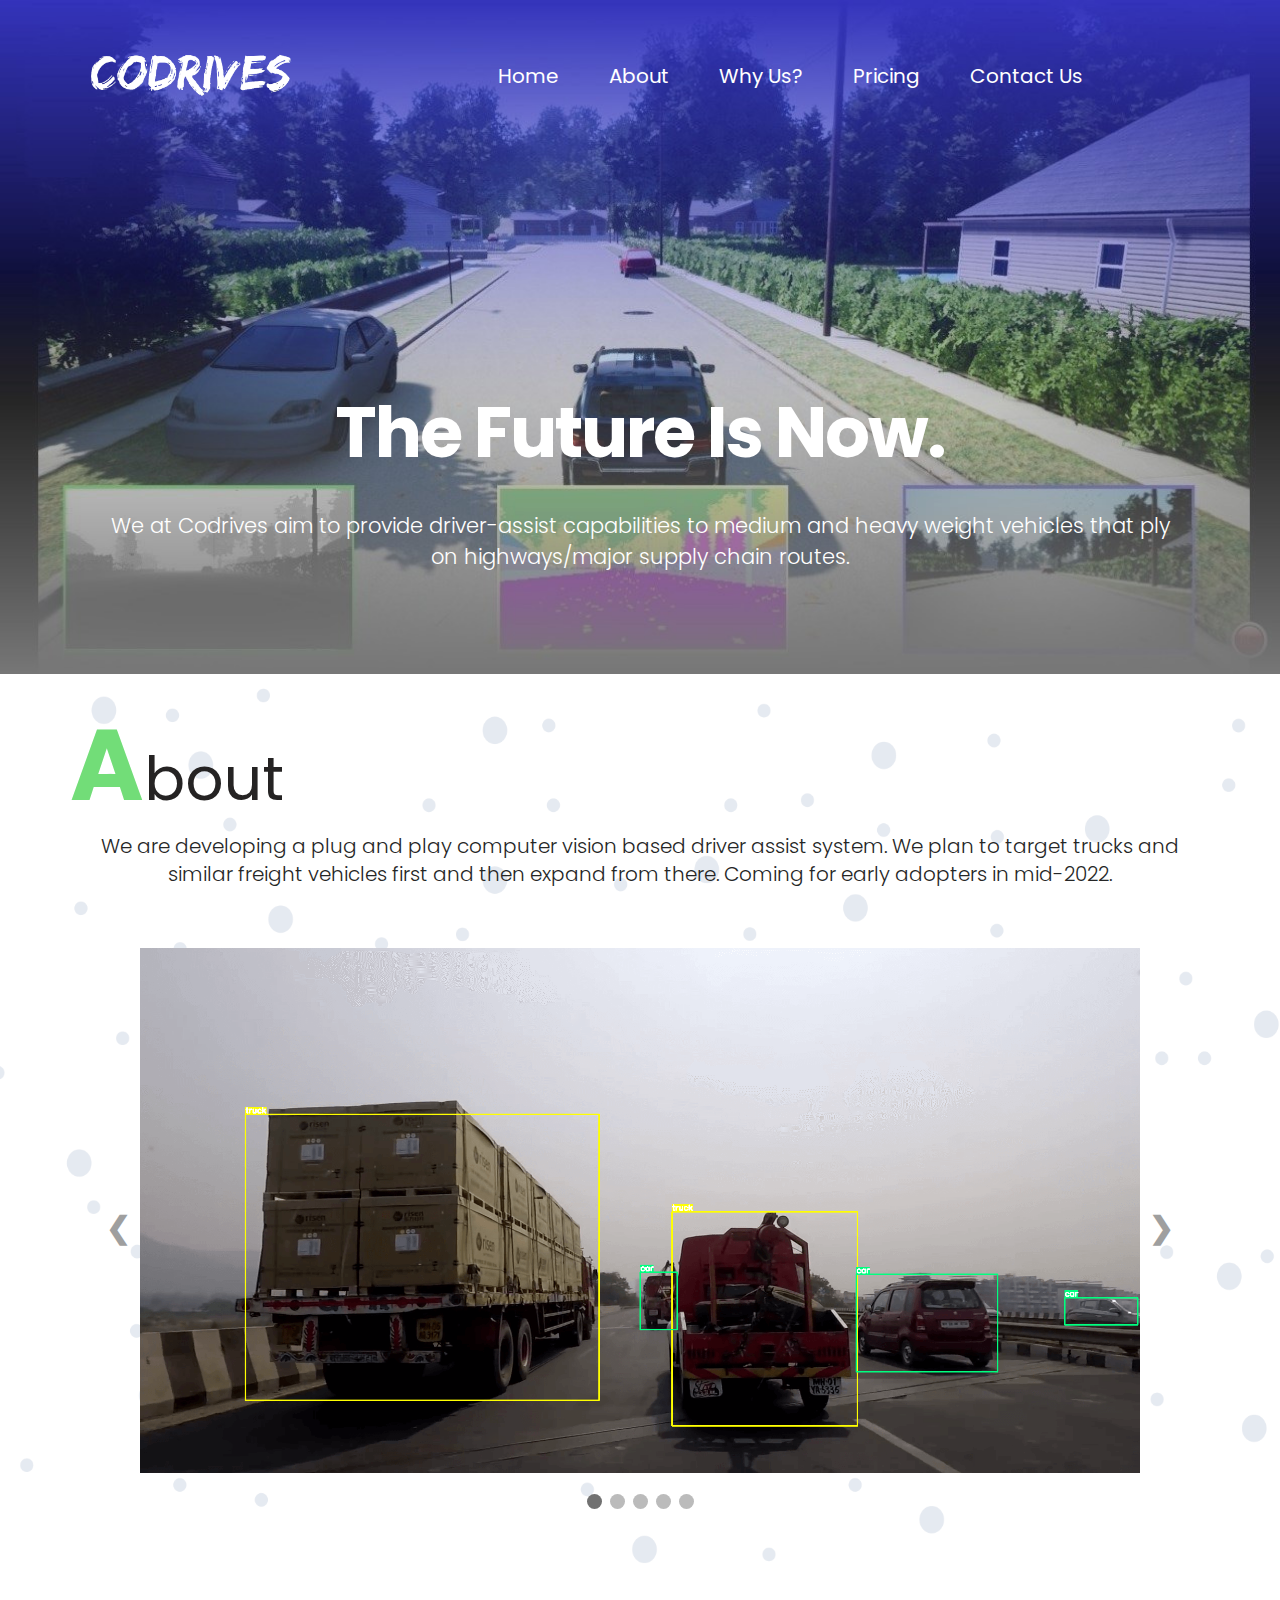
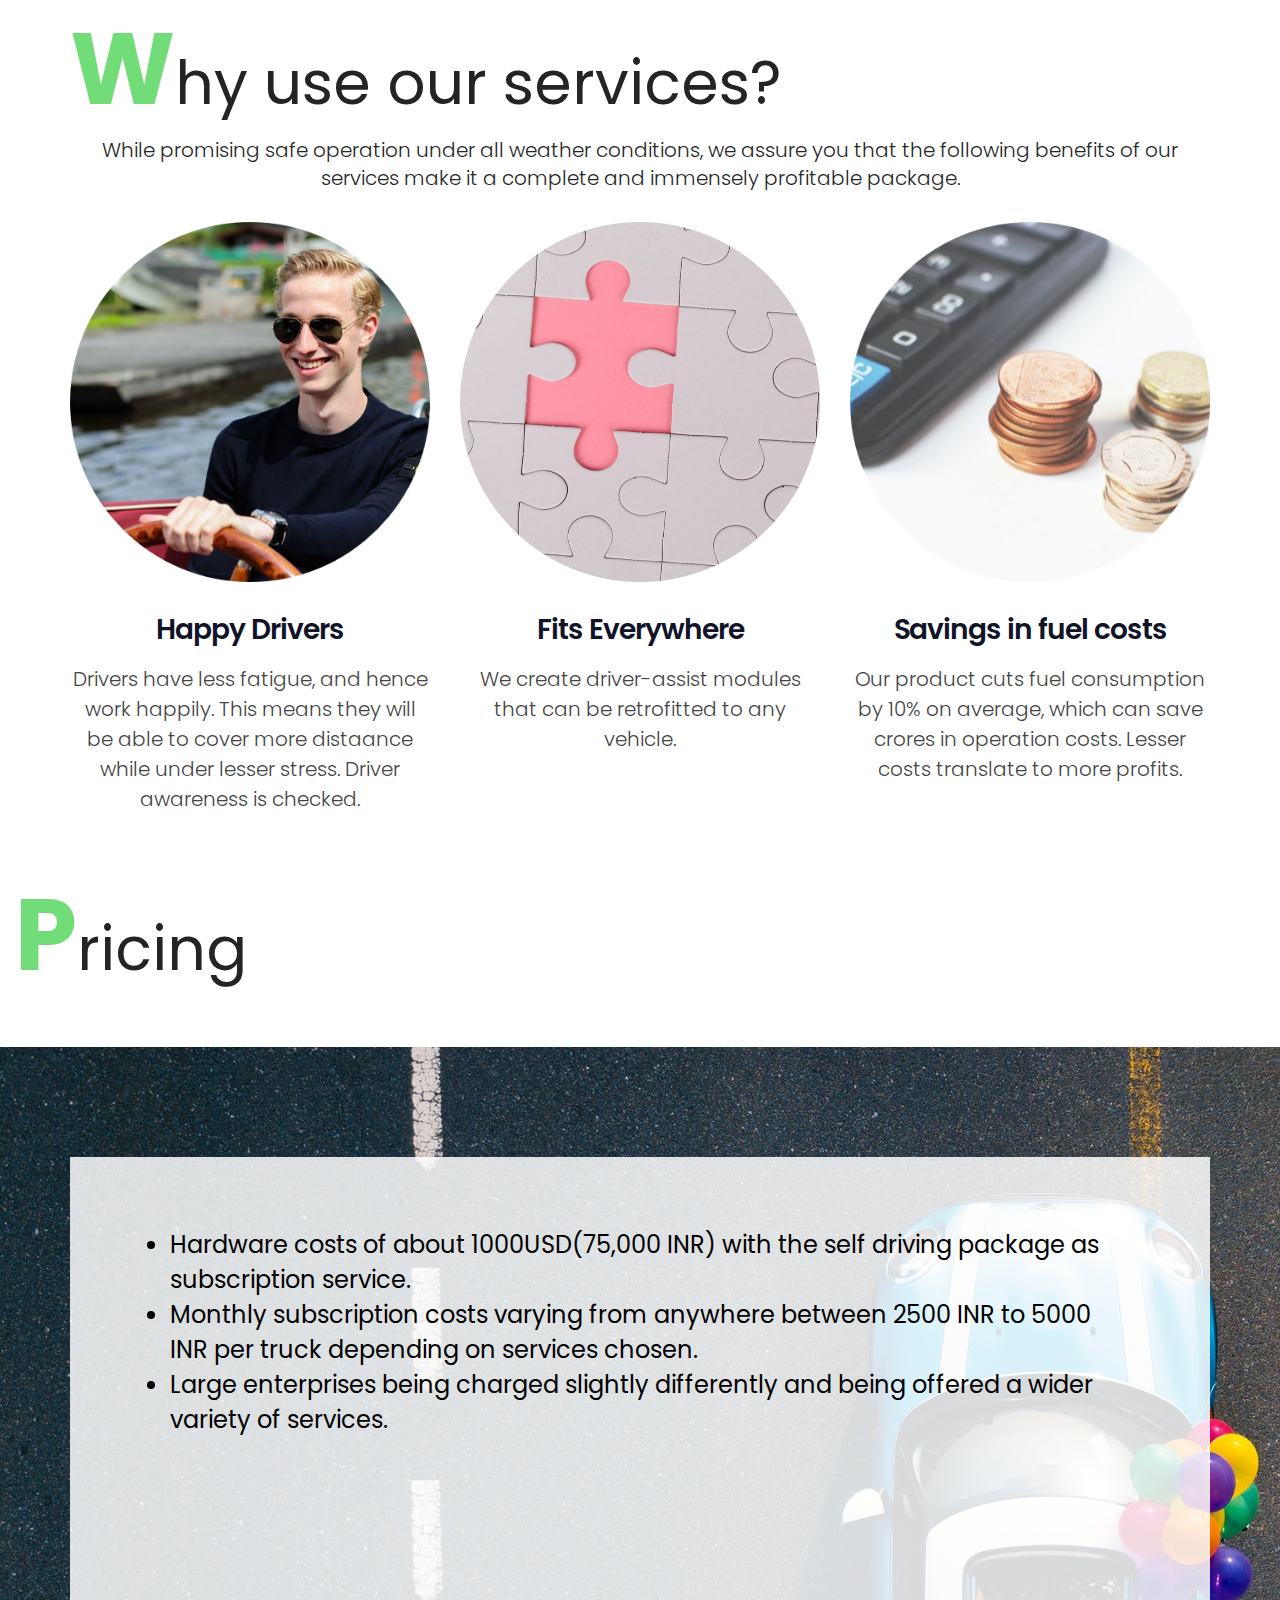
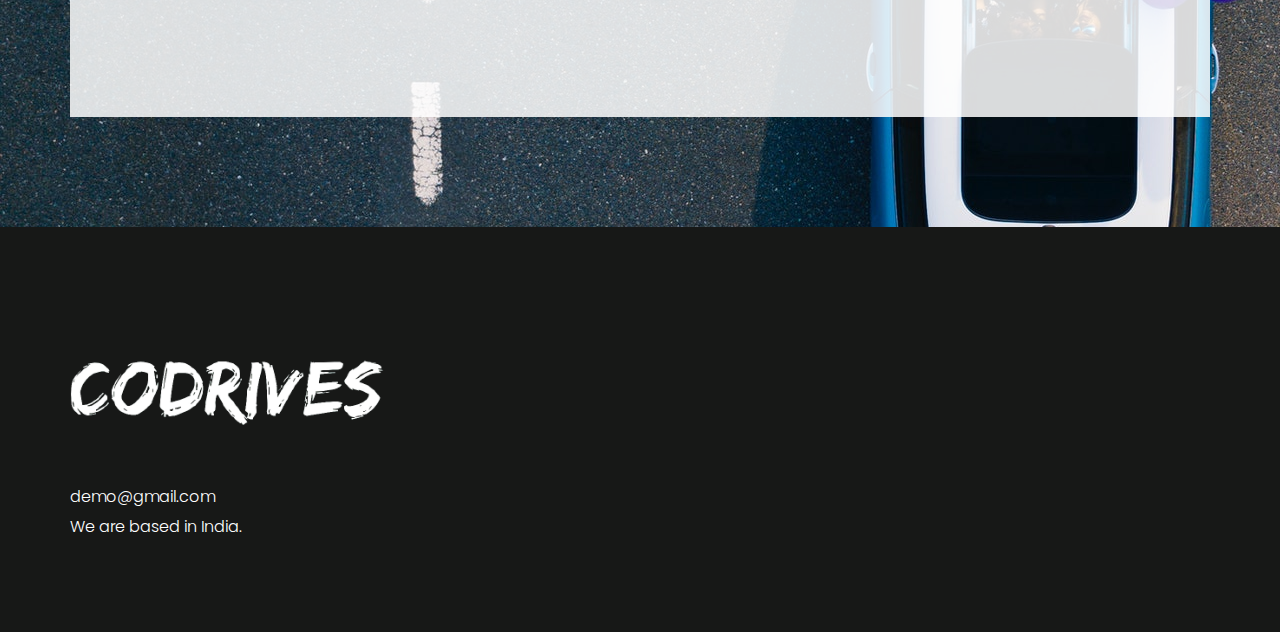
==== index.html @ dc3a911e "Add files via upload" ====
<!DOCTYPE html>
<html lang="en">
   <!-- Basic -->
   <meta charset="utf-8">
   <meta http-equiv="X-UA-Compatible" content="IE=edge">
   <!-- Mobile Metas -->
   <meta name="viewport" content="width=device-width, initial-scale=1, shrink-to-fit=no">
   <!-- Site Metas -->
   <title>Codrives: Driver-Assist Solutions</title>
   <meta name="keywords" content="">
   <meta name="description" content="">
   <meta name="author" content="">
   <!-- site icon -->
   <!-- Favicon -->
   <link rel="apple-touch-icon" sizes="180x180" href="images/favicon_io/apple-touch-icon.png">
   <link rel="icon" type="image/png" sizes="32x32" href="images/favicon_io/favicon-32x32.png">
   <link rel="icon" type="image/png" sizes="16x16" href="images/favicon_io/favicon-16x16.png">
   <link rel="manifest" href="images/favicon_io/site.webmanifest">
   
   <!-- Bootstrap core CSS -->
   <link href="css/bootstrap.css" rel="stylesheet">
   <!-- FontAwesome Icons core CSS -->
   <link href="css/font-awesome.min.css" rel="stylesheet">
   <!-- Custom styles for this template -->
   <link href="style.css" rel="stylesheet">
   <!-- Responsive styles for this template -->
   <link href="css/responsive.css" rel="stylesheet">
   </head>
   <body id="home_page" class="home_page">
      <!-- header -->
      <header class="header">

        <div class="header_top_section">
           <div class="container">
              <div class="row">
               <div class="col-lg-3">
                  <div class="full">
                     <div class="logo">
                        <a href="index.html"><img src="images/logo.png" alt="#" /></a>
                     </div>
                  </div>
               </div>
               <div class="col-lg-9 site_information">
                  <div class="full">
                     <div class="main_menu">
                        <nav class="navbar navbar-inverse navbar-toggleable-md">
                           <button class="navbar-toggler" type="button" data-toggle="collapse" data-target="#cloapediamenu" aria-controls="cloapediamenu" aria-expanded="false" aria-label="Toggle navigation">
                           <span class="float-left">Menu</span>
                           <span class="float-right"><i class="fa fa-bars"></i> <i class="fa fa-close"></i></span>
                           </button>
                           <div class="collapse navbar-collapse justify-content-md-center" id="cloapediamenu">
                              <ul class="navbar-nav">
                                 <li class="nav-item">
                                    <a class="nav-link color-aqua-hover" href="index.html">Home</a>
                                 </li>
                                 <li class="nav-item">
                                    <a class="nav-link color-aqua-hover" href="index.html#About">About</a>
                                 </li>
                                 <li class="nav-item">
                                    <a class="nav-link color-aqua-hover" href="index.html#WhyUs">Why Us?</a>
                                 </li>
                                 <li class="nav-item">
                                    <a class="nav-link color-grey-hover" href="index.html#Pricing">Pricing</a>
                                 </li>
                                 <li class="nav-item">
                                    <a class="nav-link color-grey-hover" href="index.html#ContactUs">Contact Us</a>
                                 </li>
                              </ul>
                           </div>
                        </nav>
                     </div>
                  </div>
               </div>
            </div>
           </div>
        </div>

      </header>
      <!-- end header -->
      
      <!-- section -->
      <section class="main_full banner_section_top">
        <div class="container-fluid">
          <div class="row">
             <div class="full">
                  <div class="slider_banner">
                    <img class="img-responsive" src="images/dashpi.jpg" alt="#" />
                      <div class="slide_cont">
                        <div class="slider_cont_inner" style="vertical-align: 30%;">
                          <h3>The Future Is Now.</h3>
                        <p>We at Codrives aim to provide driver-assist capabilities to medium and heavy weight vehicles that ply on highways/major supply chain routes.</p>
                        </div>
                      </div>
                  </div>
               </div>
            </div>
         </div>
      </section>
      <!-- end section -->
    
     <!-- about section -->
      <section class="layout_padding section about_dottat">
         <div class="container">
            <div class="row">
               <div class="col-lg-12 text_align_center">
                  <div class="full heading_s1">
                     <h2>About</h2>
                  </div>
                  <div class="full" id="About">
                     <p class="large">We are developing a plug and play computer vision based driver assist system. We plan to target trucks and similar freight vehicles first and then expand from there. Coming for early adopters in mid-2022.</p>
                  </div>
               </div>
               <div class="col-lg-12">
                  <div class="about_img margin_top_30  text_align_center">
                     <!-- Slideshow container -->
                     <div class="slideshow-container">
                        <!-- Full-width images with number and caption text -->
                        <div class="mySlides fade-in">
                           <img src='images/slideshow_pix/ss1.png' style='width: 100%;' alt="A Reallife Pic"/>
                        </div>
                        <div class="mySlides fade-in">
                           <img src='images/slideshow_pix/ss2.png' style='width: 100%;' alt="A Reallife Pic"/>
                        </div>
                        <div class="mySlides fade-in">
                           <img src='images/slideshow_pix/ss3.png' style='width: 100%;' alt="A Reallife Pic"/>
                        </div>
                        <div class="mySlides fade-in">
                           <img src='images/slideshow_pix/ss4.png' style='width: 100%;' alt="A Reallife Pic"/>
                        </div>
                        <div class="mySlides fade-in">
                           <img src='images/slideshow_pix/ss5.png' style='width: 100%;' alt="A Reallife Pic"/>
                        </div>
                        <!-- Next and previous buttons -->
                        <a class="prev" onclick="plusSlides(-1)">&#10094;</a>
                        <a class="next" onclick="plusSlides(1)">&#10095;</a>
                     </div>
                     <br>
                     <!-- The dots/circles -->
                     <div style="text-align:center;">
                        <span class="dot" onclick="currentSlide(1)"></span>
                        <span class="dot" onclick="currentSlide(2)"></span>
                        <span class="dot" onclick="currentSlide(3)"></span>
                        <span class="dot" onclick="currentSlide(4)"></span>
                        <span class="dot" onclick="currentSlide(5)"></span>
                     </div> 
                  </div>
               </div>
            </div>
         </div>
      </section>
      <!-- end about section -->

      <!-- section -->
      <section class="layout_padding section">
         <div class="container">
            <div class="row">
               <div class="col-lg-12 text_align_center">
                  <div class="full heading_s1" id="WhyUs">
                     <h2>Why use our services?</h2>
                  </div>
                  <div class="full">
                     <p class="large">While promising safe operation under all weather conditions, we assure you that the following benefits of our services make it a complete and immensely profitable package.</p>
                  </div>
               </div>
            </div>
            <div class="row">

              <div class="col-md-4 text_align_center">
                 <div class="cours">
                   <img class="img-responsive" src="images/Happy_driver.png" alt="#" />
                 </div>
                 <h3>Happy Drivers</h3>
                 <p>Drivers have less fatigue, and hence work happily. This means they will be able to cover more distaance while under lesser stress. Driver awareness is checked.</p>
              </div>  

              <div class="col-md-4 text_align_center">
                 <div class="cours">
                   <img class="img-responsive" src="images/Fits_anywhere.png" alt="#" />
                 </div>
                 <h3>Fits Everywhere</h3>
                 <p>We create driver-assist modules that can be retrofitted to any vehicle.</p>
              </div> 

              <div class="col-md-4 text_align_center">
                 <div class="cours">
                   <img class="img-responsive" src="images/Savings.png" alt="#" />
                 </div>
                 <h3>Savings in fuel costs</h3>
                 <p>Our product cuts fuel consumption by 10% on average, which can save crores in operation costs. Lesser costs translate to more profits.</p>
              </div> 
            </div>
         </div>
      </section>
      <!-- end section -->

      <!-- section -->
      <section class="layout_padding section" style="padding: 0px;">
         <div class="container-fluid">
            <div class="row">
               <div class="col-lg-12 text_align_center">
                  <div class="full heading_s1" id="Pricing">
                     <h2>Pricing</h2>
                  </div>
               </div>
            </div>
            <div class="row">
              <div class="col-md-12 cours_timging_bg">
                 <div class="container">
                    <div class="time_table">
                        <li>Hardware costs of about 1000USD(75,000 INR) with the self driving package as subscription service.</li>
                        <li>Monthly subscription costs varying from anywhere between 2500 INR to 5000 INR per truck  depending on services chosen.</li>
                        <li>Large enterprises being charged slightly differently and being offered a wider variety of services.</li>
                       </div>
                 </div>        
              </div> 
            </div>
         </div>
      </section>
      <!-- end section -->
         
      <!-- footer -->
      <footer class="footer layout_padding">
         <div class="container">
            <div class="row">
               <div class="col-md-4 col-sm-12">
                  <a href="index.html"><img class="img-responsive" src="images/logo_footer.png" alt="#" /></a>
                  <div class="footer_link_heading" id="ContactUs">
                     <div class="footer_menu margin_top_30">
                     <ul>
                        <li><a href="#">demo@gmail.com</a></li>
                        <li><a href="#">We are based in India.</a></li>
                     </ul>
                  </div>
                  </div>
               </div>
            </div>
         </div>
      </footer>
      <!-- end footer -->
      <!-- Core JavaScript
         ================================================== -->
      <script src="js/jquery.min.js"></script>
      <script src="js/bootstrap.min.js"></script>
      <script src="js/custom.js"></script>
   </body>
</html>
---- style.css ----
/*-------------------------------------------------------------------
    File Name: style.css
-------------------------------------------------------------------*/

/*-------------------------------------------------------------------
    1.import file
-------------------------------------------------------------------*/

@import url('https://fonts.googleapis.com/css?family=Poppins:100,100i,200,200i,300,300i,400,400i,500,500i,600,600i,700,700i,800,800i,900,900i');
@import url('https://fonts.googleapis.com/css?family=Raleway:100,100i,200,200i,300,300i,400,400i,500,500i,600,600i,700,700i,800,800i,900,900i');

/*-------------------------------------------------------------------
    2.basic
-------------------------------------------------------------------*/

body {
    font-size: 14px;
    line-height: normal;
    background-color: #fff;
}

body {
    overflow-x: hidden;
}

* {
    margin: 0;
    padding: 0;
    box-sizing: border-box;
}

h1,
h2,
h3,
h4,
h5,
body,
p {
    font-family: 'Poppins', sans-serif;
}

h1,
h2,
h3,
h4,
h5,
h6 {
    font-weight: 700;
    color: #111428;
}

h1:hover a,
h2:hover a,
h3:hover a,
h4:hover a,
h5:hover a,
h6:hover a {
    color: #121212 !important;
}

h1 {
    font-size: 32px;
    line-height: 40px;
    margin-bottom: 23px
}

h2 {
    font-size: 50px;
    line-height: 55px;
    margin-bottom: 20px;
    color: #030101;
    font-weight: 700;
}

h3 {
    font-size: 35px;
    line-height: normal;
    margin-bottom: 17px;
    font-weight: 600;
    color: #111428;
    letter-spacing: -1px;
    line-height: 35px;
}

h4 {
    font-size: 19px;
    line-height: 29px;
    margin-bottom: 14px
}

h5 {
    font-size: 17px;
    line-height: 25px;
    margin-bottom: 11px
}

h6 {
    font-size: 16px;
    line-height: 24px;
    margin-bottom: 11px
}

a {
    color: #121212;
}

body,
p {
    color: #9f9f9f;
}

p {
    margin-bottom: 30px;
    font-size: 20px;
    line-height: normal;
    color: #444;
    font-weight: 300;
}

p.large {
    margin-bottom: 30px;
    font-size: 20px;
    line-height: 28px;
    color: #252626;
    font-weight: 300;
    margin-top: 5px;
}

ol,
ul {
    list-style: none;
    margin: 0;
}

a {
    text-decoration: none !important;
}

.white_fonts p,
.white_fonts h1,
.white_fonts h2,
.white_fonts h3,
.white_fonts h4,
.white_fonts h5,
.white_fonts h6,
.white_fonts ul,
.white_fonts ul li,
.white_fonts ul li a,
.white_fonts ul i,
.white_fonts .post_info i,
.white_fonts div,
.white_fonts a.read_morem,
.white_fonts small {
    color: #fff !important;
}

.blockquote {
    border: 1px solid #e2e2e2 !important;
    background: #fff none repeat scroll 0 0;
    font-size: 1.1rem;
    font-style: italic;
    margin-bottom: 1.5rem;
    border-radius: 0 !important;
    padding: 2rem;
}

.check li:before {
    content: "\f06c";
    font-family: "FontAwesome";
    font-size: 16px;
    left: 0;
    padding-right: 8px;
    position: relative;
    top: 2px;
}

.check li {
    list-style: none;
    margin-bottom: 0.5rem;
}

.check li:last-child {
    margin-bottom: 0;
}

.check {
    margin-left: 0;
    padding-left: 0;
    margin: 0;
}

.check li a {}

hr.invis {
    border: 0;
    margin: 2rem 0;
}

.margin_top_0 {
    margin-top: 0 !important;
}

.margin_top_10 {
    margin-top: 10px;
}

.margin_top_20 {
    margin-top: 20px;
}

.margin_top_30 {
    margin-top: 30px !important;
}

.margin_top_40 {
    margin-top: 40px;
}

.margin_top_50 {
    margin-top: 50px !important;
}

.margin_top_60 {
    margin-top: 60px;
}

.margin_top_70 {
    margin-top: 70px;
}

.margin_top_80 {
    margin-top: 80px;
}

.margin_top_90 {
    margin-top: 90px;
}

.margin_top_100 {
    margin-top: 100px;
}

.margin_bottom_0 {
    margin-bottom: 0 !important;
}

.margin_bottom_10 {
    margin-bottom: 10px;
}

.margin_bottom_20 {
    margin-bottom: 20px;
}

.margin_bottom_30 {
    margin-bottom: 30px;
}

.margin_bottom_40 {
    margin-bottom: 40px;
}

.margin_bottom_50 {
    margin-bottom: 50px;
}

.margin_bottom_60 {
    margin-bottom: 60px;
}

.margin_bottom_70 {
    margin-bottom: 70px;
}

.margin_bottom_80 {
    margin-bottom: 80px;
}

.margin_bottom_90 {
    margin-bottom: 90px;
}

.margin_bottom_100 {
    margin-bottom: 100px;
}

.span1,
.span2,
.span3,
.span4,
.span5,
.span6,
.span7,
.span8,
.span9,
.span10 {
    padding: 0 15px;
    float: left;
    min-height: 25px;
}

.border_radius_0 {
    border-radius: 0 !important;
}

.span1 {
    width: 10%;
}

.span2 {
    width: 20%;
}

.span3 {
    width: 30%;
}

.span4 {
    width: 40%;
}

.span5 {
    width: 50%;
}

.span6 {
    width: 60%;
}

.span7 {
    width: 70%;
}

.span8 {
    width: 80%;
}

.span9 {
    width: 90%;
}

.span10 {
    width: 100%;
}

.center {
    justify-content: center;
    display: flex;
}

.full {
    width: 100%;
    float: left;
}

.only_md_display {
    display: none;
}

.cpy p {
    margin: 0;
}

.cpy p {
    margin: 15px 0;
    text-align: center;
    font-size: 16px;
    font-weight: 300;
}

.margin_bottom_0 {
    margin-bottom: 0 !important; 
}

a:focus, a:hover {
    color: #06389e;
    text-decoration: underline;
}

button {
    cursor: pointer;
}

button.navbar-toggler .fa-close {
    display: none;
}

button.navbar-toggler[aria-expanded="false"] .fa-bars {
    display: block;
}

button.navbar-toggler[aria-expanded="true"] .fa-close {
    display: block;
}

button.navbar-toggler[aria-expanded="true"] .fa-bars {
    display: none;
}

.footer_menu ul li {
    font-size: 16px;
    line-height: 30px;
}

.footer_menu ul li a {
    color: #fff;
    font-weight: 300;
}

.field input {
    width: 100%;
    margin-top: 10px;
    border: none;
    min-height: 45px;
    padding: 0 20px;
    line-height: 45px;
    font-size: 15px;
    font-family: 'Poppins', sans-serif;
}

.form_cont form {
    width: 100%;
}

.form_cont form input {
    width: 100%;
    border-radius: 200px;
    height: 60px;
    padding: 10px 30px;
    background: #e7e6e6;
    font-size: 17px;
    color: #929292;
    font-weight: 200;
    border: none;
    margin: 20px 0 0 0;
}

.form_cont form textarea {
    width: 100%;
    border-radius: 200px;
    height: 100px;
    padding: 20px 30px;
    background: #e7e6e6;
    font-size: 17px;
    color: #929292;
    border: none;
    font-weight: 200;
    margin: 20px 0 0 0;
}

.form_cont button {
    width: 185px;
    background: #f06008;
    border: none;
    color: #fff;
    height: 65px;
    font-size: 18px;
    font-weight: 300;
    border-radius: 100px;
    line-height: 72px;
    text-transform: uppercase;
    margin-top: 20px;
}

.padding_bottom_0 {
    padding-bottom: 0 !important;
}

.padding-left_0 {
    padding-left: 0;
}

.blog_detail h3 {
    text-transform: none;
    font-weight: 500;
    line-height: 32px;
    margin-bottom: 20px;
    text-align: justify;
}

.form_contact_main .field {
    width: 50%;
    float: left;
    padding: 0 5px;
}

.half_grey_section {
    background: #252525;
}

.br_single_blog_2 {
    float: left;
    width: 100%;
    margin: 15px 0;
}

.br_single_blog_2 hr {
    border-top: 2px dotted #d3d3d3;
    margin-top: 25px;
    margin-bottom: 25px;
}

.layout_padding_grey_half {
    padding: 80px 105px 80px 90px;
    text-align: center;
}

.layout_padding {
    padding: 90px 0;
}

.width_50 {
    width: 50%;
}

.ekko-lightbox-nav-overlay a {
    opacity: 1 !important;
}

.ekko-lightbox .modal-content {
    box-shadow: none !important;
    border: solid #fff 4px;
}

.modal-backdrop.show {
    opacity: 0.7;
}

.text_align_center {
    text-align: center;
}

.field {
    float: left;
    width: 100%;
    margin-bottom: 5px;
}

.field label {
    float: left;
    width: 36%;
    font-size: 14px;
    font-weight: 500;
    color: #000000;
    margin: 0;
    min-height: 40px;
    line-height: 40px;
}

.custom_field {
    float: right;
    width: 64%;
    background: #f8f8f8;
    border: solid #e1e1e1 1px;
    min-height: 40px;
    border-radius: 5px;
    color: #000;
    font-size: 14px;
    padding: 5px 15px;
}

.field label {
    float: left;
    width: 36%;
    font-size: 14px;
    font-weight: 500;
    color: #000000;
    margin: 0;
    min-height: 40px;
    line-height: 40px;
}

.form_full label {
    width: 100%;
}

form#commant_form div.field textarea.custom_field {
    margin-bottom: 10px;
}

.form_full textarea {
    min-height: 100px;
    width: 100%;
}

.border-radius_0 {
    border-radius: 0 !important;
}

.form_full input,
.form_full select {
    width: 100%;
    height: 50px;
}

.main_full.inner_page {
    background: #80909c;
    text-align: center;
    min-height: 180px;
}

.main_full.inner_page h3 {
    color: #fff;
    margin: 0;
    font-weight: 600;
    text-transform: uppercase;
    line-height: 175px;
    text-align: center;
}

.small_heading.main-heading {
    margin-bottom: 20px;
    width: 100%;
}

.small_heading.main-heading h2 {
    font-size: 20px;
    margin-bottom: 5px;
    font-weight: 600;
}

.main-heading::after {
    width: 30px;
    height: 4px;
    background: #feb61a;
    content: "";
    margin: 0;
    display: block;
    position: relative;
}

.slide_cont {
    position:
     absolute;
    top: 415px;
    width: 100%;
}

.product_section {
    position: relative;
    z-index: 1;
}

.slider_banner img {
    width: 100%;
}

.slider_banner {
    position: relative;
    text-align: center;
}

.slide_cont {
    position: absolute;
    top: 415px;
}

.slide_cont h3 {
    color: #fff;
    font-size: 70px;
    letter-spacing: -2px;
    margin: 0 0 60px 0;
    font-weight: 700;
}

.slider_cont_inner {

    width: 1085px;
    text-align: center;
    margin: 0 auto;

}

.slider_cont_inner p {

    color: #fff;
    font-size: 21px;

}

.time_table li {
    font-size: 24px;
    color: #000;
    float: left;
}

.time_table {
    background: rgba(255,255,255,.85);
    margin-top: 110px;
    min-height: 400px;
    padding: 30px;
}

.blue_bt {
    width: 265px;
    height: 65px;
    background: #0e24cb;
    color: #fff;
    text-align: center;
    line-height: 65px;
    font-size: 20px;
    font-weight: 400;
    margin: 45px auto 0;
    display: flex;
    justify-content: center;
}

.blue_bt:hover,
.blue_bt:focus {
   background: #111;
   color: #fff;
   transition: ease all 0.5s;
}

.cours + h3 {
    margin-top: 30px;
    font-size: 28px;
}

.cours img {
    max-width: 100%;
}

.cours_timging_bg {
    background: url("images/cours_bg.jpg");
    min-height: 780px;
    /* width: auto; */
    margin-top: 50px;
}

.time_table {
    background: rgba(255,255,255,.85);
    margin-top: 110px;
    min-height: 560px;
    padding: 70px 100px;
}

.time_table ul {
    width: 100%;
}

.time_table ul li {
    float: left;
    width: 50%;
    font-size: 30px;
    font-weight: 300;
    color: #000;
    line-height: 60px;
}

.theme_color_text {
    color: #06389e;
}

.testimonial h3 {
    font-size: 40px;
    font-weight: 400;
    margin-top: 30px;
}

.testimonial h3 small {
    font-size: 22px;
    font-weight: 400;
    line-height: normal;
}

.testimonial h4 {
    font-size: 30px;
    font-weight: 500;
    margin-bottom: 20px;
}

body#inner_page header.header {
    background-image: url('images/slider_img.png');
    background-size: 100% auto;
    position: relative;
}

.blue_pattern_bg {
    background-image: url('images/blue_bg.png');
    background-attachment: fixed;
    background-position: center center;
    min-height: 300px;
    padding: 100px 0 0;
}

.blue_pattern_bg h4 {
    color: #fff;
    font-size: 28px;
    font-weight: 400;
    margin-bottom: 15px;
}

.blue_pattern_bg p {
    margin: 0 !important;
    color: #fff;
}

.form_subribe input {
    width: 100%;
    background: #fff;
    border: none;
    height: 60px;
    padding: 0 170px 0 25px;
    font-size: 18px;
    line-height: 60px;
}

form {
    position: relative;
}

.form_subribe button {
    background: #f06008;
    border: none;
    color: #fff;
    float: right;
    position: absolute;
    right: 0;
    top: 0;
    width: 170px;
    height: 60px;
    font-size: 18px;
    font-weight: 400;
    line-height: 62px;
}

.form_subribe {
    border-radius: 75px;
    overflow: hidden;
    margin-top: 15px;
}

.footer {
    background: #3a3a3a;
}

.footer_link_heading h3 {
    color: #fff;
    font-size: 22px;
    font-weight: 300;
    letter-spacing: 0;
}

.footer_menu ul {
    list-style: none;
}

.footer_menu ul li {

}

/**---- Style the tab ----**/

.tab-details {
    float: right;
    padding: 2rem 0;
    width: 80%;
    background-color: #ffffff;
}

.tab-details .blog-meta h4 {
    font-size: 14px;
    margin: 0;
    padding: 0.5rem 0 0;
    line-height: 1.4;
}

div.tab {
    float: left;
    padding: 2rem 0;
    width: 20%;
    position: static;
    height: 100%;
    background-color: #121212;
}

div.tab button {
    display: block;
    background-color: inherit;
    color: black;
    padding: 0.9rem 1rem 0.7rem;
    width: 100%;
    border: 0;
    outline: none;
    text-align: right;
    cursor: pointer;
    -webkit-transition: all .3s ease-in-out;
    -moz-transition: all .3s ease-in-out;
    -ms-transition: all .3s ease-in-out;
    -o-transition: all .3s ease-in-out;
    transition: all .3s ease-in-out;
    font-size: 14px;
    font-weight: 400;
    border-bottom: 0 solid #303030;
    line-height: 1;
    text-transform: capitalize;
}

div.tab button:hover,
div.tab button.active {
    background-color: #ffffff;
    border-right: 0 solid #303030;
    border-bottom: 0 solid #303030;
    border-left: 0 solid #303030;
}

div.tab button:hover {
    border-top: 0;
}

.tabcontent {
    padding: 0 2rem;
    display: none;
}

.tabcontent.active {
    display: block;
}


/* Style the topbar-section */

.topsocial .fa {
    margin-right: 0.5rem;
    font-size: 15px;
}

.topbar-section {
    display: block;
    position: relative;
    background-color: #1d1d1d;
    padding: 0.8rem 2rem;
    font-size: 14px;
}

.blog-list-widget .w-100,
.footer,
.header .dropdown-item,
.header .dropdown-item:hover,
.header .dropdown-item:focus,
div.tab button,
.topbar-section,
.topbar-section a {
    color: rgba(255, 255, 255, 1) !important;
}

div.tab button:hover,
div.tab button.active,
.topbar-section a:focus,
.topbar-section a:hover {
    color: rgba(255, 255, 255, 1) !important;
}

.topbar-section .list-inline {
    margin: 0;
    padding: 0;
}

.topbar-section .tooltip-inner {
    margin-top: 10px !important;
}

.topbar-section .list-inline-item {
    padding: 0 0 0 0.5rem !important;
}

.custom-select {
    border: 1px solid #e2e2e2;
    border-radius: 0;
    color: #464a4c;
    display: inline-block;
    font-size: 12px;
    font-weight: lighter;
    line-height: 1.25;
    max-width: 100%;
    min-height: 45px;
    outline: medium none;
    width: 100%;
}

.table-bordered thead td,
.table-bordered thead th {
    border: 0 none;
}

.page-title {
    position: relative;
    padding: 3rem 0 3rem;
}

.page-title h1 {
    font-size: 34px;
    margin-bottom: 0;
    font-weight: bold;
}

.page-title p {
    font-size: 18px;
    margin-bottom: 0;
    padding-bottom: 0;
}

.breadcrumb-item {
    display: inline;
    text-transform: uppercase;
    letter-spacing: 1px;
    font-size: 11px;
    float: none;
}

.breadcrumb {
    margin-top: 1.6em;
    background-color: transparent;
    border-radius: 0;
    list-style: outside none none;
    margin-bottom: 0;
    padding: 0;
}

.withoutdesc .breadcrumb {
    margin-top: 0;
    line-height: 1;
}

.withbg {
    background: rgba(0, 0, 0, 0) url("images/slider_bg.png") no-repeat scroll center bottom;
    height: 245px;
    position: absolute;
    top: 30px;
    width: 100%;
    left: 0;
    right: 0;
    text-align: center;
    margin: auto;
}

select.form-control:not([size]):not([multiple]) {
    color: #767676;
}

.form-control::-webkit-input-placeholder {
    color: #767676;
    opacity: 1;
}

.form-control::-moz-placeholder {
    color: #767676;
    opacity: 1;
}

.form-control:-ms-input-placeholder {
    color: #767676;
    opacity: 1;
}

.form-control::placeholder {
    color: #767676;
    opacity: 1;
}

a {
    text-decoration: none !important
}

.entry {
    position: relative;
}

.entry:hover .magnifier {
    top: 0;
}

.magnifier {
    position: absolute;
    top: 500px;
    left: 0;
    bottom: 0;
    right: 0;
    opacity: 0;
    -webkit-transition: all .3s ease-in-out;
    -moz-transition: all .3s ease-in-out;
    -ms-transition: all .3s ease-in-out;
    -o-transition: all .3s ease-in-out;
    transition: all .3s ease-in-out;
    -webkit-transform: scale(1);
    -moz-transform: scale(1);
    -ms-transform: scale(1);
    -o-transform: scale(1);
    transform: scale(1);
}

.pager p {
    color: #222222;
    padding-bottom: 0;
    margin-bottom: 0;
}

.pager a,
.magni-like a {
    color: #999999;
}

.magni-desc h4 {
    color: #ffffff;
    text-transform: capitalize;
    font-size: 21px;
    padding-bottom: 5px;
    margin-bottom: 0;
}

.magni-desc a {
    color: #ffffff;
}

.magni-desc small {
    opacity: 1;
    color: #ffffff;
    font-size: 12px;
    text-transform: uppercase;
}

.magni-desc {
    position: absolute;
    bottom: 20%;
    margin: -25px auto;
    text-align: center;
    left: 0;
    right: 0;
}

.with-desc .magnifier {
    left: 0;
    background-color: rgba(0, 0, 0, 0.5);
    right: 0;
    bottom: 0;
    top: 0 !important;
}

.with-desc h4 {
    padding: 10px 0 0;
    margin-bottom: 0;
    font-size: 19px;
}

.with-desc small {
    display: block;
    font-size: 11px;
    letter-spacing: 1px;
    text-transform: uppercase;
}

.about_dottat {
    background: url('images/dottet_bg.png');
    background-size: cover;
    background-position: center bottom;
}

/*-------------------------------------------------------------------
    3.header
-------------------------------------------------------------------*/

.header {
    padding: 0;
    margin-top: 0;
    position: absolute;
    z-index: 2;
    width: 100%;
    top: 0;
    background: transparent;
}

.navbar-inverse {
    padding: 0;
    z-index: 1;
}

.navbar-inverse .navbar-nav .nav-link, .navbar-nav .nav-link {
    font-size: 20px;
    font-weight: 400;
    line-height: normal;
    color: #fff;
    letter-spacing: 0px;
    transition: ease all 0.5s;
}

header .main_menu .nav-item.active a.nav-link {
    color: #fff !important;
}

.dropdown-toggle::after {
    display: inline-block;
    width: auto;
    height: auto;
    margin-left: 0.2em;
    margin-top: 0rem;
    vertical-align: middle;
    content: "\f107";
    border: 0;
    font-family: 'FontAwesome';
}

.navbar-toggleable-md .navbar-nav .nav-link {
    padding: 22px 25px 22px ;
}

.header-section {
    padding: 2rem 0 4rem;
    background-color: #ffffff;
}

.logo img {
    max-width: 324px;
    max-width: 100%;
    margin: auto;
    text-align: center;
    display: block;
}

.navbar-nav {
    margin: 0;
}

.header .dropdown-menu {
    box-shadow: none;
    border-radius: 0;
    min-width: 240px;
    border: 0;
    margin-top: 0 !important;
    border-color: #edeff2;
    background-color: #121212;
}

.header .dropdown-item {
    text-transform: capitalize;
    font-size: 14px;
    padding: 10px 1.5rem;
    background-color: #111428;
    font-weight: 300;
}

.header .dropdown ul li:last-child {
    border-bottom: 0;
}

.header .dropdown-item span {
    position: absolute;
    right: 20px;
    top: 2px;
}

.header .container-fluid {
    max-width: 1240px;
}

.header-section {
    margin-bottom: 0;
}

.header .container {
    padding-left: 0;
    padding-right: 0;
}

.heading_s2 {
    margin-bottom: 50px;
}

.topmenu i {
    padding-right: 0.3rem;
}

.menu-large {
    overflow: hidden;
    position: static !important;
}

.dropdown-menu.megamenu {
    left: 0;
    right: 0;
    margin-top: 10px !important;
    width: 100%;
    background-color: #121212 !important;
}

.dropdown-menu .fa.fa-angle-right {
    position: absolute;
    right: 0px;
    top: 10px;
}

.dropdown-menu .dropdown-menu {
    margin-top: 0 !important
}

.mega-menu-content {
    position: relative;
    padding: 0;
    margin: 0 -10px;
    background-color: #121212;
}

/**---- header top ----**/

.header_top_section {
    min-height: auto;
}

/**---- logo ----**/

.logo {
    float: left;
    margin-top: 25px;
    margin-bottom: 25px;
}

.site_information {
    padding-top: 25px;
}

.site_information ul {
    padding: 0;
    list-style: none;
    margin: 14px 0 0;
    float: right;
    width: auto;
}

.site_information ul + ul {
    margin-top: 5px;

}
.site_information ul li {
    margin-left: 0;
}

.site_information ul li {
    float: left;
}

.site_information ul li span.infor_text {
    font-size: 15px;
    color: #111428;
    font-weight: 300;
    line-height: 20px;
}

.site_information ul li span.infor_text strong {
    font-weight: 700;
}

.site_information ul li span.icon_img {
    margin-right: 15px;
    display: flex;
    justify-content: center;
    align-items: center;
}

/**---- header bottom section ----**/

.header_bottom_section {
    min-height: 70px;
    background: #fff;
}

.header_bottom_section .main_menu {
    float: left;
    padding-left: 0;
}

/**---- search bar menu ----**/

.header_bottom_section .search_bar {
    float: right;
    width: 275px;
    height: 70px;
    background: #111428;
}

.header_bottom_section .search_bar {
    float: right;
    width: 280px;
    height: 70px;
    background: #eaeaea;
    padding: 21px 25px;
}

.header_bottom_section .search_bar form {
    float: left;
    width: 100%;
}

.header_bottom_section .search_bar form input.search_field {

    width: 100%;
    padding: 0;
    border: none;
    height: 25px;
    color: #757474 !important;
    background: #eaeaea;
    font-weight: 200;
    font-family: 'Poppins', sans-serif;
    font-size: 17px;
    letter-spacing: 0px;

}


.header_bottom_section .search_bar form input.search_field:focus {
    box-shadow: none !important;
}

.header_bottom_section .search_bar form button {
    position: absolute;
    width: 25px;
    padding: 0;
    background: transparent;
    border: none;
    color: #757474;
    font-size: 21px;
    right: 32px;
    cursor: pointer;
}

.header_bottom_section .search_bar ::placeholder {
    color: #bab6b6;
    opacity: 1;
}

.site_information ul li, .site_information ul li a {
    font-size: 16px;
    color: #eaeaea;
    font-weight: 300;
}

/*-------------------------------------------------------------------
    4.section
-------------------------------------------------------------------*/

.img-responsive {
    max-width: 100%;
}

.padding_bottom_0 {
    padding-bottom: 0 !important;
}

.padding_top_0 {
    padding-bottom: 0 !important;
}

.section {
    position: relative;
    display: block;
    padding: 4rem 0;
    background-color: #ffffff;
}

.white_bg {
    background: #fff;
}

.page-title {
    padding: 8rem 0 5.4rem !important;
    margin-top: -2.6rem;
}

.page-title p {
    padding-top: 1rem;
    padding-bottom: 0;
    margin-bottom: 0;
}

.page-title p,
.page-title h1 {
    color: #ffffff !important;
}

.parallax {
    background-attachment: fixed;
    background-position: 50% 0;
    background-repeat: no-repeat;
    height: 100%;
    position: relative;
    -webkit-background-size: cover;
    -moz-background-size: cover;
    -o-background-size: cover;
    background-size: cover;
}

.parallax.parallax-off {
    background-attachment: scroll !important;
    display: block;
    height: 100%;
    min-height: 100%;
    overflow: hidden;
    position: relative;
    background-position: top center;
    vertical-align: sub;
    width: 100%;
}

.no-scroll-xy {
    overflow: hidden !important;
    -webkit-transition: all .4s ease-in-out;
    -moz-transition: all .4s ease-in-out;
    -ms-transition: all .4s ease-in-out;
    -o-transition: all .4s ease-in-out;
    transition: all .4s ease-in-out;
}

.tagline p {
    font-style: italic;
    font-size: 16px;
}

.tagline h3 {
    font-size: 31px;
    margin: 0 0 1.8rem;
    padding: 0;
}

.section-title {
    display: block;
    position: relative;
    margin-bottom: 3rem
}

.section-title h3 {
    z-index: 1;
    font-size: 30px;
    position: relative;
    font-weight: bold;
    text-transform: capitalize;
}

.section-title .lead {
    font-size: 18px;
    margin-bottom: 0;
    font-style: italic;
    padding: 0;
    margin-top: 1rem
}

.section-title h3 .font-backend {
    bottom: -40px;
    color: #f2f2f2;
    font-family: Cochin;
    font-size: 140px;
    height: 80px;
    left: 0;
    line-height: 80px;
    opacity: 0.1;
    position: absolute;
    right: 0;
    z-index: -1;
}

.tagline-message h3 {
    padding: 0;
    font-size: 34px;
    margin: 0;
    line-height: 1.5;
    color: #ffffff;
    font-weight: bold;
}

.nopadtop {
    padding-top: 0 !important;
}

.box {
    background-color: #ffffff;
    padding: 2rem;
    position: relative;
    z-index: 11;
}

.box:hover img {
    top: -10px;
}

.box p {
    padding: 0;
    margin-bottom: 1rem;
}

.box img {
    margin-bottom: 1.5rem;
    display: block;
    line-height: 1;
    width: 60px;
    height: 82px;
    min-height: 82px;
    top: 0;
    position: relative;
    -webkit-transition: all .3s ease-in-out;
    -moz-transition: all .3s ease-in-out;
    -ms-transition: all .3s ease-in-out;
    -o-transition: all .3s ease-in-out;
    transition: all .3s ease-in-out;
}

.box h4 {
    font-size: 18px;
    text-transform: capitalize;
    font-weight: bold;
    margin-bottom: 1rem;
    padding: 0;
}

.m30 {
    margin-top: -60px;
}

.p120 {
    padding-bottom: 6.6rem;
    padding-top: 4rem;
}

.yellow_bg {
    background: #feb61a;
}

.pettr {
    background-image: url(images/yellow_pettr.png);
    background-position: center center;
}

p.large_1 {
    font-size: 17.5px;
    color: #111428;
    line-height: 28px;
    letter-spacing: -0.5px;
    margin: 0 0 10px 0;
}

.form_contact_main button {
    margin-top: 30px;
    background: #111428;
    color: #fff;
    border: none;
    font-weight: 500;
    font-size: 16px;
    padding: 12px 45px;
    border-radius: 5px;
    transition: ease all 0.2s;
}

.form_contact_main button:hover,
.form_contact_main button:focus {
    background: #feb61a;
    color: #111428;
}

/*-------------------------------------------------------------------
    5.sidebar
-------------------------------------------------------------------*/

.sidebar .widget {
    background-color: #ffffff;
    padding: 2rem;
    margin-bottom: 2rem;
}

.header .widget p {
    margin-bottom: 1rem;
}

.header .form-control {
    height: 40px !important;
    font-size: 13px !important;
    margin-bottom: 15px !important
}

.header .button--isi {
    padding: 10px 30px !important;
}

.header .blog-list-widget .mb-1 {
    color: #121212;
}

.header .blog-list-widget img {
    margin-right: 1rem;
    max-width: 72px;
    margin-top: 5px;
}

.header .blog-list-widget small {
    color: #aaaaaa;
}

.header .blog-list-widget .w-100 {
    display: block;
    margin-bottom: 5px;
}

.header .instagram-wrapper a {
    border-color: #ffffff;
    margin-left: -5px;
    margin-right: 5px;
}

.header .widget-title {
    margin: 0 0 1.3rem;
    font-size: 16px;
    padding: 0 !important;
}

.sidebar .instagram-wrapper a {
    border-color: #ffffff;
    border-width: 3px;
}

.category-widget ul {
    margin: 0;
    padding: 0;
    list-style: none;
}

.category-widget li {
    padding: 0.3rem;
    border-bottom: 1px dashed #e2e2e2;
}

.category-widget li:first-child {
    border-top: 1px dashed #e2e2e2;
}

.sidebar .blog-list-widget .mb-1 {
    color: #121212;
    font-size: 15px;
    font-weight: 600;
}

.sidebar small {
    color: #9f9f9f;
}

.tag-widget a {
    background-color: #111111;
    border-radius: 0;
    display: inline-block;
    color: #ffffff !important;
    margin: 0 0.3rem 0.3rem 0;
    line-height: 1;
    font-size: 13px;
    padding: 0.5rem 0.6rem;
    text-transform: capitalize;
}

.search-form {
    position: relative;
}

.search-form .form-control {
    border-right: 0 none;
    margin: 0;
    border: 1px solid #e2e2e2;
    border-radius: 0;
    font-size: 13px;
    font-weight: lighter;
    min-height: 45px;
}

.side_bar_search {
    padding-top: 10px;
}

.side_bar_blog .input-group {
    background: #f8f8f8;
    width: 100%;
    border-radius: 50px;
    height: 50px;
}

.product_catery .row.margin_bottom_20_all {
    float: left;
    width: 100%;
}

.side_bar_blog .input-group input.form-control {
    background: transparent;
    border: none;
    box-shadow: none;
    padding: 15px 20px;
    height: auto;
    font-size: 14px;
}

.side_bar_blog .input-group span.input-group-addon {
    border: none;
    background: transparent;
    padding: 10px 20px;
}

.side_bar_blog .input-group span.input-group-addon button {
    background: transparent;
    border: none;
    font-size: 15px;
    color: #000000;
}

/*-------------------------------------------------------------------
    6.pages
-------------------------------------------------------------------*/

.standard-page {
    padding: 3rem;
    background-color: #ffffff;
}

.standard-page .float-left {
    margin-bottom: 0.5rem;
    margin-right: 1.5rem;
    margin-top: 0.5rem;
}

.standard-page .float-right {
    margin-bottom: 0.5rem;
    margin-left: 1.5rem;
    margin-top: 0.5rem;
}

.notfound {
    padding: 4rem 0;
}

.notfound h2 {
    font-family: Comic Sans MS;
    font-size: 140px;
    padding: 0 0 1.7rem;
    margin: 0;
    line-height: 1;
    font-weight: bold;
}

.notfound h3 {
    font-size: 40px;
    padding: 0;
    margin: 0;
}

.notfound p {
    padding: 2rem 0 1.4rem;
    margin-bottom: 0;
}

.product_blog {
    background: #eaeaea;
    padding: 25px;
}

.product_blog img {
    width: 100%;
}

.product_blog h3 {
    margin: 25px 0 0 0;
    font-size: 20px;
    width: 100%;
    text-align: center;
    color: #202120;
    font-weight: 500;
}

/*-------------------------------------------------------------------
    7.blog
-------------------------------------------------------------------*/

.related-posts .col-lg-6 {
    margin-bottom: 0 !important
}

.user_name {
    font-size: 18px;
    font-weight: bold;
    padding: 0;
}

.comments-list .media-right,
.comments-list small {
    color: #999 !important;
    font-size: 11px;
    letter-spacing: 2px;
    margin-top: 5px;
    padding-left: 10px;
    text-transform: uppercase;
}

.comments-list .media {
    padding: 10px;
    margin-bottom: 15px;
}

.media-body .btn-primary {
    padding: 5px 10px !important;
    font-size: 11px !important;
}

.last-child {
    margin-bottom: 0 !important;
}

.comments-list img {
    max-width: 80px;
    margin-right: 30px;
}

.related-articles .blog-box {
    margin-bottom: 0;
}

.custom-title {
    padding: 0;
    margin: 0 0 2rem;
    font-size: 21px;
}

.authorbox h4 {
    margin: 0 0 0.9rem;
}

.authorbox .fa {
    color: #aaaaaa;
    margin-right: 0.5rem
}

.authorbox p {
    margin-bottom: 1rem;
}

.single-blog-meta {
    margin: 1rem 0 1.4rem;
}

.page-link {
    background-color: #121212;
    border: 0 none;
    border-radius: 0 !important;
    color: #fff;
    display: block;
    line-height: 1.25;
    margin-left: 0;
    margin-right: 6px;
    padding: 0.5rem 0.75rem;
    position: relative;
}

.blog-grid .col-xs-12 {
    margin-bottom: 2rem
}

.blog-box {
    padding: 0rem;
    background-color: #ffffff;
}

.shop-media,
.post-media {
    display: block;
    position: relative;
    overflow: hidden;
}

.shop-media img,
.post-media img {
    width: 100%;
}

.magnifier .fa {
    color: #ffffff !important;
}

.magnifier {
    position: absolute;
    top: 0;
    right: 0;
    bottom: 0;
    left: 0;
    opacity: 0;
    visibility: hidden;
    background-color: rgba(0, 0, 0, 0.2);
    -webkit-transition: all .3s ease-in-out;
    -moz-transition: all .3s ease-in-out;
    -ms-transition: all .3s ease-in-out;
    -o-transition: all .3s ease-in-out;
    transition: all .3s ease-in-out;
}

.entry {
    position: relative;
    overflow: hidden;
}

.hovereffect {
    position: absolute;
    top: 0;
    opacity: 0;
    left: 0;
    right: 0;
    bottom: 0;
    background-color: rgba(0, 0, 0, 0.2);
    -webkit-transition: all .3s ease-in-out;
    -moz-transition: all .3s ease-in-out;
    -ms-transition: all .3s ease-in-out;
    -o-transition: all .3s ease-in-out;
    transition: all .3s ease-in-out;
    zoom: 1;
    filter: alpha(opacity=0);
    opacity: 0.5;
    background: -moz-linear-gradient(0deg, rgba(0, 0, 0, 1) 0%, rgba(0, 0, 0, 0.1) 20%);
    background: -webkit-linear-gradient(0deg, rgba(0, 0, 0, 1) 0%, rgba(0, 0, 0, 0.1) 20%);
    background: linear-gradient(0deg, rgba(0, 0, 0, 1) 0%, rgba(0, 0, 0, 0.1) 20%);
    filter: progid: DXImageTransform.Microsoft.gradient( startColorstr='#121212', endColorstr='#12121200', GradientType=1);
}

.entry:hover .magnifier {
    visibility: visible;
    zoom: 1;
    filter: alpha(opacity=100);
    opacity: 1;
}

.shop-media:hover .hovereffect span::before,
.shop-media:hover .hovereffect,
.post-media:hover .hovereffect span::before,
.post-media:hover .hovereffect {
    visibility: visible;
    zoom: 1;
    filter: alpha(opacity=100);
    opacity: 1;
}

.post-bottom {
    border-top: 1px dashed #e2e2e2;
    padding-top: 1rem;
}

.blog-desc {
    padding: 2rem 2rem 1.5rem;
}

.blog-desc h4 {
    font-size: 21px;
}

.cat-title {
    display: block;
    font-size: 12px;
    margin: 0;
    padding: 0;
    line-height: 1;
    letter-spacing: 1px;
    text-transform: uppercase;
}

.blog-desc h4 {
    margin: 0;
    font-weight: 600;
    padding: 1rem 0 0;
}

.blog-desc p {
    padding-bottom: 0
}

.blog-meta {
    display: block;
    font-style: italic;
    margin: 0.7rem 0 0.6rem;
}

.readmore {
    font-size: 12px;
    font-weight: 500;
    line-height: 1;
    letter-spacing: 1px;
    text-transform: uppercase;
}

.readmore:after {
    content: "\f1bb";
    font-family: "FontAwesome";
    font-size: 14px;
    left: 0;
    padding-left: 8px;
    opacity: 0;
    visibility: hidden;
    position: relative;
}

.blog-box:hover .readmore:after,
.box:hover .readmore:after {
    opacity: 1;
    visibility: visible;
}

/*-------------------------------------------------------------------
    8.others
-------------------------------------------------------------------*/

.loader {
    display: block;
    margin: 20px auto 0;
    vertical-align: middle;
}

#preloader {
    width: 100%;
    height: 100%;
    top: 0;
    right: 0;
    bottom: 0;
    left: 0;
    background: #111;
    z-index: 11000;
    position: fixed;
    display: flex;
    justify-content: center;
    align-items: center;
}

.preloader {
    position: relative;
    margin: 0;
    width: auto;
    height: auto;
}

.tab-services p {
    margin-bottom: 0;
}

.tab-services .tab-details {
    border: 1px dashed #e2e2e2;
}

.tab-services div.tab {
    padding: 0;
    border: 1px dashed #e2e2e2;
    border-right: 0px dashed #e2e2e2;
    background-color: transparent;
}

.tab-services div.tab button {
    padding: 1rem;
    color: #121212 !important;
}

.tab-services h4 {
    font-size: 18px;
    padding: 0 0 1rem !important;
    margin: 0;
}

.dmtop {
    background-color: #111428;
    background-image: url(images/arrow.png);
    background-position: 50% 50%;
    background-repeat: no-repeat;
    z-index: 9999;
    width: 40px;
    height: 40px;
    text-indent: -99999px;
    position: fixed;
    bottom: -100px;
    right: 25px;
    cursor: pointer;
    border-radius: 100%;
    -webkit-transition: all .7s ease-in-out;
    -moz-transition: all .7s ease-in-out;
    -o-transition: all .7s ease-in-out;
    -ms-transition: all .7s ease-in-out;
    transition: all .7s ease-in-out;
    overflow: auto;
}

.tp-caption.WebProduct-Title,
.WebProduct-Title {
    background-color: transparent;
    border-color: transparent;
    border-radius: 0 0 0 0;
    border-style: none;
    border-width: 0;
    color: rgba(255, 255, 255, 1.00);
    font-family: Roboto;
    font-size: 90px;
    font-style: normal;
    font-weight: bold;
    line-height: 90px;
    padding: 0;
    text-decoration: none;
}

.tp-caption.WebProduct-Content,
.WebProduct-Content {
    background-color: transparent;
    border-color: transparent;
    border-radius: 0 0 0 0;
    border-style: none;
    border-width: 0;
    color: rgba(255, 255, 255, 0.8);
    font-family: Roboto;
    font-size: 15px;
    font-style: normal;
    font-weight: 400;
    line-height: 24px;
    padding: 0;
    text-decoration: none;
}

.tp-caption.rev-btn:active,
.rev-btn:active,
.tp-caption.rev-btn:focus,
.rev-btn:focus,
.tp-caption.rev-btn:hover,
.rev-btn:hover {
    background-color: #121212 !important;
    color: #ffffff !important;
}

.stat-count p {
    color: rgba(255, 255, 255, 0.9);
}

.stat-count h3,
.stat-count h4 {
    color: #ffffff;
}

.stat-count h4 {
    font-size: 44px;
    line-height: 1;
    padding: 0;
    margin: 0;
}

.stat-count h3 {
    padding: 20px 0 10px;
    margin: 0;
    line-height: 1;
    font-size: 20px;
}

.stat-count h3 i {
    padding-right: 10px;
    border-right: 1px solid #fff;
    margin-right: 10px;
}

.stat-count p {
    padding: 0;
    margin: 0;
}

#message {
    display: none;
    padding: 20px 0;
    position: relative;
    text-align: left;
}

#map {
    height: 400px;
    position: relative;
    width: 100%;
    z-index: 1;
    margin-bottom: 1rem;
}

#map img {
    max-width: inherit;
}

.loader {
    margin-left: 10px;
}

.map {
    position: relative;
}

.map .row {
    position: relative;
}

.infobox img {
    width: 100% !important;
}

.map .searchmodule {
    padding: 18px 10px;
}

.infobox {
    display: block;
    margin: 0;
    padding: 0 0 10px;
    position: relative;
    width: 260px;
    z-index: 100;
}

.infobox .title {
    font-size: 13px;
    line-height: 1;
    margin-bottom: 0;
    margin-top: 15px;
    padding-bottom: 5px;
    text-transform: capitalize;
}

.contact-box h4 {
    padding: 0 0 20px;
}

.contact-box hr {
    border: 0;
}

.question h3 {
    font-size: 18px;
    padding: 10px 0 15px;
    margin: 0;
    line-height: 1;
}

.question h3 strong {
    font-size: 24px;
    font-weight: bold;
    padding-right: 5px;
}

.question p {
    margin-bottom: 0;
    padding-bottom: 20px;
}

.contact-form .form-control {
    margin-bottom: 20px;
    height: 45px;
    border-radius: 0;
    font-size: 14px;
    border: 1px solid #e2e2e2;
}

.contact-detail {
    font-weight: 700;
    font-size: 15px;
    margin-right: 15px;
}

.contact-detail i {
    margin-right: 3px;
}

.contact-form textarea.form-control {
    height: 120px !important;
    padding-top: 15px;
}

.small-title {
    display: block;
    margin-bottom: 2rem
}

.small-title h4 {
    padding: 0;
    margin: 0 0 0;
    line-height: 1;
}

.contact-details {
    margin: 0 auto;
    padding: 0;
}

.contact-details h1,
.contact-details h2 {
    color: #ffffff;
    padding-bottom: 0;
    line-height: 1.6 !important;
    font-size: 15px;
    font-weight: 500;
    letter-spacing: 1px;
    margin-bottom: 0;
    text-transform: uppercase;
}

.contact-details h1 {
    background-color: #121212;
    border: 10px solid #121212;
    -webkit-box-shadow: inset 0px 0px 0px 2px #313131;
    -moz-box-shadow: inset 0px 0px 0px 2px #313131;
    box-shadow: inset 0px 0px 0px 2px #313131;
    color: #fff;
    padding: 10px 0;
    font-weight: bold;
    max-width: 500px;
    line-height: 1;
    font-size: 38px;
    margin: 15px auto;
}

.team-item .desc {
    -webkit-transition: visibility 0.35s ease-in-out, opacity 0.35s ease-in-out, top 0.35s ease-in-out, bottom 0.35s ease-in-out, bottom 0.35s ease-in-out, bottom 0.35s ease-in-out;
    -moz-transition: visibility 0.35s ease-in-out, opacity 0.35s ease-in-out, top 0.35s ease-in-out, bottom 0.35s ease-in-out, bottom 0.35s ease-in-out, bottom 0.35s ease-in-out;
    -o-transition: visibility 0.35s ease-in-out, opacity 0.35s ease-in-out, top 0.35s ease-in-out, bottom 0.35s ease-in-out, bottom 0.35s ease-in-out, bottom 0.35s ease-in-out;
    transition: visibility 0.35s ease-in-out, opacity 0.35s ease-in-out, top 0.35s ease-in-out, bottom 0.35s ease-in-out, bottom 0.35s ease-in-out, bottom 0.35s ease-in-out;
    opacity: 0;
    padding: 3rem 2rem;
    bottom: 0;
    left: 0;
    right: 0;
    width: 100%;
    top: auto;
    z-index: 111;
    position: absolute;
    visibility: hidden;
    text-align: center !important;
    background-color: rgba(255, 255, 255, 0.98);
    border: 10px solid #ffffff;
    -webkit-box-shadow: inset 0px 0px 0px 2px #e2e2e2;
    -moz-box-shadow: inset 0px 0px 0px 2px #e2e2e2;
    box-shadow: inset 0px 0px 0px 2px #e2e2e2;
}

.team-item .fa {
    margin: 0 5px !important;
    color: #989898;
}

.team-item .desc small {
    letter-spacing: 1px;
    text-transform: uppercase;
    font-size: 11px;
}

.team-item .desc h4 {
    font-size: 18px;
    padding: 0;
    line-height: 1;
    margin: 0;
}

.team-item .desc p {
    margin: 0;
    padding: 0.2rem 0 0.7rem;
}

.normal-team .team-item .desc,
.team-item:hover .desc {
    visibility: visible;
    width: 100%;
    text-align: center;
    position: absolute;
    opacity: 1;
    bottom: 7%;
}

.normal-team .team-item .desc {
    padding: 3rem 1rem;
    position: relative;
    margin-top: -20%
}

.nopadbot {
    padding-bottom: 0 !important;
}

.pricing-box-03 {
    background-color: #333;
    position: relative;
    padding: 3rem 2rem;
    position: relative;
    background-color: #ffffff;
    border: 10px solid #ffffff;
    -webkit-box-shadow: inset 0px 0px 0px 2px #e2e2e2;
    -moz-box-shadow: inset 0px 0px 0px 2px #e2e2e2;
    box-shadow: inset 0px 0px 0px 2px #e2e2e2;
    border: 20px solid transparent;
}

.pricing-box-03.leftbg::before,
.pricing-box-03.nobg::before {
    display: none;
}

.pricing-box-03::before {
    background: rgba(0, 0, 0, 0) url("images/right.png") no-repeat scroll 0 0;
    content: "";
    display: inline-block;
    height: 233px;
    left: -44px;
    position: absolute;
    top: -65px;
    width: 250px;
    z-index: 0;
}

.pricing-box-03.leftbg::after {
    background: rgba(0, 0, 0, 0) url("images/left.png") no-repeat scroll 0 0;
    content: "";
    display: inline-block;
    height: 233px;
    right: -44px;
    position: absolute;
    bottom: -65px;
    width: 250px;
    z-index: 0;
}

.pricing-box-03-body ul {
    padding: 0;
}

.pricing-box-03-body ul li {
    border-top: 1px solid #e2e2e2;
    padding: 8px 0;
    list-style: none;
}

.pricing-box-03-body ul li:last-child {
    border-bottom: 1px solid #e2e2e2;
}

.pricing-box-03-head {
    padding: 20px 0 15px;
    display: block;
    position: relative;
}

.pricing-box-03-head h3 {
    padding: 0 0 0.5rem;
    font-size: 34px;
    margin: 0;
}

.pricing-box-03-head h3 sup {
    font-size: 15px;
}

.pricing-box-03-head h4 {
    color: #60A543;
    font-size: 15px;
    padding: 0;
    margin: 0;
}

.testimonials blockquote {
    position: relative;
    background: white;
    margin-top: 0;
    font-style: italic;
    padding: 2rem 2rem 3rem;
    margin-bottom: 6rem;
    border: 1px solid #e2e2e2;
}

.testimonials blockquote:before {
    content: '';
    position: absolute;
    bottom: -10px;
    left: 18%;
    margin-left: -10px;
    border-top: 10px solid #e2e2e2;
    border-left: 10px solid transparent;
    border-right: 10px solid transparent;
}

.testimonials p {
    padding-bottom: 0;
    margin: 0;
}

.text-primary {
    font-weight: 500;
}

.testimonials blockquote:after {
    content: '';
    position: absolute;
    bottom: -9px;
    left: 18%;
    margin-left: -9px;
    border-top: 9px solid white;
    border-left: 9px solid transparent;
    border-right: 9px solid transparent;
}

.testimonials blockquote img {
    height: 80px;
    width: 80px;
    position: absolute;
    background: white;
    bottom: -60%;
    left: 15%;
    margin-left: -30px;
}

.testimonials blockquote:hover .text-primary,
.testimonials blockquote:hover p {
    color: #ffffff !important;
}

blockquote p.clients-words {
    font-size: 14px;
}

span.clients-name {
    font-size: 14px;
    position: absolute;
    bottom: 20px;
    right: 10px;
}

.absolute-widget {
    display: block;
    margin-top: -33%;
    padding: 1.5rem;
    position: relative;
    border: 10px solid #111;
    -webkit-box-shadow: inset 0px 0px 0px 2px #303030;
    -moz-box-shadow: inset 0px 0px 0px 2px #303030;
    box-shadow: inset 0px 0px 0px 2px #303030;
}

.absolute-widget .form-control {
    border: 1px solid rgba(0, 0, 0, 0.1);
    border-radius: 0;
    font-size: 13px;
    line-height: 1;
    height: 42px;
    background-color: rgba(255, 255, 255, 0.1);
    color: rgba(255, 255, 255, 0.7);
    margin-bottom: 1rem;
}

.absolute-widget::before {
    border-right: 14px solid #646464;
    border-top: 35px solid transparent;
    content: "";
    display: block;
    height: 0;
    left: -24px;
    position: absolute;
    top: -10px;
    width: 7px;
}

.absolute-widget textarea.form-control {
    height: 100px;
    padding-top: 14px;
}

.absolute-widget .form-control::-moz-placeholder {
    color: rgba(255, 255, 255, 0.7);
    opacity: 1;
}

.absolute-widget .form-control:-ms-input-placeholder {
    color: rgba(255, 255, 255, 0.7);
}

.absolute-widget .form-control::-webkit-input-placeholder {
    color: rgba(255, 255, 255, 0.7);
}

/*-------------------------------------------------------------------
    9.buttons
-------------------------------------------------------------------*/

.btn:hover,
.btn:focus,
.btn {
    background-color: #121212;
    color: #ffffff !important;
    border-radius: 0;
    padding: 0.8rem 2rem;
    vertical-align: middle;
    position: relative;
    text-transform: capitalize;
    border: 0 !important;
    text-transform: uppercase;
    border-radius: 0;
    overflow: hidden;
    font-size: 13px;
    font-weight: bold;
    outline: none;
    z-index: 1;
}

.button--isi::before {
    content: '';
    z-index: -1;
    position: absolute;
    top: 50%;
    left: 100%;
    margin: -15px 0 0 1px;
    width: 30px;
    height: 30px;
    color: #ffffff !important;
    border-radius: 50%;
    -webkit-transform-origin: 100% 50%;
    transform-origin: 100% 50%;
    -webkit-transform: scale3d(1, 2, 1);
    transform: scale3d(1, 2, 1);
    -webkit-transition: -webkit-transform 0.3s, opacity 0.3s;
    transition: transform 0.3s, opacity 0.3s;
    -webkit-transition-timing-function: cubic-bezier(0, 0, 0.9, 1);
    transition-timing-function: cubic-bezier(0, 0, 0.9, 1);
}

.button--isi:hover::before {
    -webkit-transform: scale3d(9, 9, 1);
    transform: scale3d(9, 9, 1);
}

/*-------------------------------------------------------------------
    10.widgets
-------------------------------------------------------------------*/

.widget {
    padding: 0.5rem;
}

.widget-title {
    padding: 0 0 2rem;
    margin: 0;
    line-height: 1;
    display: block;
}

ol.workinghours,
.workinghours ul {
    padding: 0;
    margin: 0;
    list-style: none
}

ol.workinghours li,
.workinghours ul li {
    position: relative;
    border-bottom: 1px dashed #303030;
    padding: 0.6rem 0;
    display: block;
}

ol.workinghours li {
    color: #9f9f9f;
    padding: 0 0 0.7rem !important;
    font-size: 14px;
    border: 0 !important;
}

ol.workinghours li:last-child {
    padding: 0 !important;
}

.workinghours ul li:first-child {
    padding-top: 0;
}

.workinghours ul li:last-child {
    border: 0;
}

ol.workinghours li span,
.workinghours ul li span {
    position: absolute;
    right: 0rem;
}

.instagram-wrapper a {
    width: 33.3333%;
    margin: 0;
    float: left;
    position: relative;
    border: 5px solid #121212;
}

.blog-list-widget img {
    max-width: 70px;
    margin-right: 1rem !important;
}

.blog-list-widget .list-group-item {
    padding: 0;
    border: 0;
    margin: 0;
    background-color: transparent;
}

.blog-list-widget .w-100 {
    margin-bottom: 1rem;
    display: block;
}

.blog-list-widget .w-100.last-item {
    margin-bottom: 0;
}

.blog-list-widget .mb-1 {
    color: #ffffff;
    font-size: 14px;
    font-weight: 500;
    line-height: 1.4;
    margin-bottom: 0.25rem;
    margin-top: 0;
}

/*-------------------------------------------------------------------
    11.slider main
-------------------------------------------------------------------*/

/** main slider **/

#main_slider {
    width: 100%;
    height: 100vh;
    padding-top: 0;
}

.slider_section {
    border-bottom: solid #fff 5px;
    box-shadow: 0 20px 75px -75px #000;
    z-index: 1;
    position: relative;
    overflow: hidden;
}


/** fade animation **/

.carousel-fade .carousel-item {
    opacity: 0;
    transition-duration: .6s;
    transition-property: opacity;
}

.carousel-fade .carousel-item.active,
.carousel-fade .carousel-item-next.carousel-item-left,
.carousel-fade .carousel-item-prev.carousel-item-right {
    opacity: 1;
}

.carousel-fade .active.carousel-item-left,
.carousel-fade .active.carousel-item-right {
    opacity: 0;
}

.carousel-fade .carousel-item-next,
.carousel-fade .carousel-item-prev,
.carousel-fade .carousel-item.active,
.carousel-fade .active.carousel-item-left,
.carousel-fade .active.carousel-item-prev {
    transform: translateX(0);
    transform: translate3d(0, 0, 0);
}

.slider_inner {
    width: 100%;
    height: 100vh;
    min-height: 890px;
    background-size: cover !important;
    background-position: center center !important;
}

.slider1 {
    background: url("images/slider1.png");
}

.slider2 {
    background: url("images/slider1.png");
}

.slider_inner h4 {
    font-size: 60px;
}

h4.font_themecolor {
    color: #72dd78 !important;
}

.slider_coint_inner {
    padding: 250px 0 0;
}

.slider_coint_inner h3 {
    font-size: 60px;
    font-weight: 100;
    line-height: 55px;
    color: #090303;
    letter-spacing: -4px;
    margin-bottom: 20px;
}

.slider_coint_inner p {
    font-size: 18px;
    color: #111428;
    font-weight: 300;
    position: relative;
    letter-spacing: -0.5px;
    width: 85%;
    margin-top: 50px !important;
}

#main_slider .carousel-control-prev,
#main_slider .carousel-control-prev,
#main_slider .carousel-control-prev,
#main_slider .carousel-control-next {
    display: none;
}

#main_slider ol.carousel-indicators li {
    width: 21px;
    height: 21px;
    border-radius: 100%;
    padding: 0;
    margin: 20px 5px;
    background: #070100;
    max-width: 90px;
    color: #fff;
}

#main_slider ol.carousel-indicators li.active {
    background: #72dd78;
    color: #070100;
}


/* slider bullets */

.slider_bullets {
    float: left;
    width: 100%;
    position: absolute;
    left: 0;
    bottom: 0;
    display: flex;
    justify-content: center;
}

.slider_bullets .carousel-indicators {
    position: relative;
    width: auto;
    margin: 0;
    bottom: 0;
    display: flex;
    justify-content: flex-start;
    top: 0;
}

/*-------------------------------------------------------------------
    12.layout
-------------------------------------------------------------------*/


/**---- heading ----**/

.heading_s1 h2 {
    font-size: 60px;
    color: #252323;
    font-weight: 400;
    line-height: 55px;
    width: auto;
    float: left;
    position: relative;
}

.heading_s1 h2::first-letter {
    color: #72dd78;
    font-size: 100px;
    font-weight: 700;
}

.page_title h2::first-letter {
    font-size: 80px;   
    color: #070100; 
}

.heading_s1 h2 span {
    position: relative;
    top: 5px;
}

.heading_s2 h2 {
    font-size: 50px;
    font-weight: 600;
}

.heading_s1 h3 {
    float: left;
    position: relative;
    margin: 0;
}

.heading_s2 h2 span {
    position: relative;
    margin-top: 20px;
    float: left;
    width: 100%;
    letter-spacing: -0.5px;
}

.white_bg {
    background: #fff;
}


/**---- buttons ----**/

.main_bt {
    width: 175px;
    height: 60px;
    border: solid #111428 1px;
    float: left;
    text-align: center;
    line-height: 58px;
    border-radius: 5px;
    font-size: 17px;
    letter-spacing: 0;
    font-weight: 400;
    transition: ease all 0.2s;
    color: #111428;
}

.main_bt:hover,
.main_bt:focus {
    background: #111428;
    border-color: #111428;
    color: #fff !important;
}

.readmore_bt {
    float: left;
    width: 100%;
    margin-top: 20px;
}

.about_img {
    margin-top: -30px;
    margin-bottom: -1px;
}

/*-------------------------------------------------------------------
    13.counter
-------------------------------------------------------------------*/

.stat-count {
    display: flex;
}

.counter_section {
    background-image: url('images/dark_bg1.png');
    background-position: center center;
    background-attachment: fixed;
    background-size: cover;
}

.counter_cont h3 {
    color: #fff;
    font-size: 21px;
    font-weight: 300;
    letter-spacing: -0.5px;
}

.counter_cont {
    margin-left: 30px;
}

.count_first {
    justify-content: flex-start;
}

.count_second {
    justify-content: center;
}

.count_thirt {
    justify-content: flex-end;
}

/*-------------------------------------------------------------------
    14.information
-------------------------------------------------------------------*/

/**---- pets information ----**/

.pet_img {
    position: relative;
    overflow: hidden;
}

.pet_info {
    float: left;
    width: 100%;
    margin-top: 30px;
}

.petinfo {
    border: solid #111428 1px;
    padding: 20px 25px 20px 25px;
    float: left;
    width: 100%;
}

.pet_infobottom {
    float: left;
    width: 100%;
}

.petinfo .pet_infotop {
    width: 100%;
    float: left;
}

.petinfo .pet_infobottom {
    width: 100%;
}

.pet_name {
    font-size: 27px;
    font-weight: 600;
    margin: 0;
    line-height: 28px;
    width: 50%;
    float: left;
    text-align: left;
}

.pet_price {
    float: left;
    width: 50%;
    font-size: 18px;
    color: #111428;
    font-weight: 400;
    text-align: right;
    margin-bottom: 0;
}

.pet_infobottom ul {
    list-style: none;
    margin: 6px 0 0 0;
    padding: 0;
    float: left;
    width: 100%;
}

.pet_infobottom ul li {
    float: left;
    width: 33.33%;
    text-align: left;
    font-size: 14px;
    font-weight: 300;
    color: #666;
}

.overview_search {
    position: absolute;
    top: 0;
    left: 0;
    width: 100%;
    height: 100%;
    background: rgba(254, 182, 26, 0.95);
    display: flex;
    justify-content: center;
    align-items: center;
    color: #fff;
    left: -100%;
    transition: ease all 0.5s;
    top: -100%;
    visibility: hidden;
    opacity: 0;
}

.pet_info:hover .overview_search,
.pet_info:focus .overview_search {
    left: 0;
    top: 0;
    visibility: visible;
    opacity: 1;
}

.overview_search i {
    background: #111428;
    color: #fff;
    width: 50px;
    height: 50px;
    border-radius: 100%;
    text-align: center;
    line-height: 48px;
    color: #fff;
    font-size: 18px;
}

.pet_infobottom ul li:nth-child(2) {
    text-align: center;
}

.pet_infobottom ul li:nth-child(3) {
    text-align: right;
}

/**---- pets service ----**/

.service_blog h3 {
    margin-top: 45px;
}

.service_img img {
    box-shadow: 0 0 25px #c37c00;
}

.services_section_single .service_img img {
    box-shadow: none;
}

/**---- pet gallery ----**/

.ekko-lightbox .modal-body {
    padding: 0;
    border: none;
    box-shadow: 0;
}

/*-------------------------------------------------------------------
    15.testimonial slider
-------------------------------------------------------------------*/

#testimonial_slider {
    background: #fff;
    width: 750px;
    margin: 0 175px;
    padding: 40px 0 0 65px;
    position: relative;
    min-height: 365px;
}

.testimonial_cont p {
    font-size: 21px;
    line-height: 30px;
    font-weight: 200;
    margin: 0;
    color: #111428;
}

.testimonial_cont p strong {
    font-weight: 600;
}

.testimonial_inner_blog .client_img {
    border: solid #fff 10px;
    float: left;
    border-radius: 100%;
}

#testimonial_slider .carousel-inner {
    width: 822px;
    padding-right: 0;
    min-height: 285px;
}

.testimonial_inner_blog {
    width: 100%;
}

.testimonial_inner_blog .client_img {
    border: solid #fff 10px;
    float: left;
    border-radius: 100%;
    position: absolute;
    right: 0;
    top: 0;
    width: 280px;
    height: 280px;
}

#testimonial_slider::after {
    width: 74px;
    height: 68px;
    background: url('images/bottom_arrow.png');
    position: absolute;
    bottom: -68px;
    content: "";
    right: 0;
}

.testimonial_cont {
    padding: 50px 0 0;
}

#testimonial_slider .carousel-indicators {
    bottom: -42px;
    display: flex;
    justify-content: left;
    margin: 0;
}

#testimonial_slider .carousel-indicators li {
    height: 20px;
    width: 20px;
    max-width: 20px;
    border-radius: 100%;
    background: #fff;
    margin: 0 5px 0 0;
}

#testimonial_slider .carousel-indicators li.active {
    background: #feb61a;
}

section.testimonial_section {
    padding-bottom: 165px !important;
}

#testimonial_slider .carousel-inner .item.carousel-item {
    width: 822px;
    padding-right: 0;
}

/*-------------------------------------------------------------------
    16.price table
-------------------------------------------------------------------*/

.price_cont_blog {
    border: solid #111428 2px;
    margin-top: 1px;
    padding: 10px 25px 30px;
    position: relative;
}

.price_cont li {
    color: #111428;
    font-size: 16px;
    line-height: normal;
    font-weight: 300;
    line-height: 35px;
}

.price_head h3 {
    color: #111428;
    font-size: 40px;
    font-weight: 600;
    letter-spacing: 0;
    line-height: 35px;
    float: left;
}

.price_head h3 small {
    font-size: 15px;
    font-weight: 300;
    letter-spacing: -0.3px;
}

h3.price_tag {
    float: right;
    font-size: 50px;
    font-weight: 600;
    letter-spacing: -2px;
    line-height: normal;
}

.price_head {
    float: left;
    width: 100%;
}

.price_cont {
    float: left;
    width: 100%;
}

.price_cont ul {
    list-style: none;
    margin-top: 10px;
    margin-bottom: 30px;
}

/*-------------------------------------------------------------------
    17.subscribe form
-------------------------------------------------------------------*/

.subscribe_form {
    width: 100%;
    border: solid #111428 1px;
    border-radius: 75px;
    min-height: 50px;
}

.subscribe_form .field {
    float: left;
    width: 100%;
    position: relative;
    display: flex;
    margin: 0;
}

.subscribe_form input {
    width: 100%;
    background: #111428;
    border: none;
    border-radius: 75px;
    min-height: 48px;
    padding: 0 170px 0 30px;
    color: #fff;
    font-weight: 200;
    font-family: 'Poppins', sans-serif;
    margin: 0;
}

.subscribe_form button {
    background: #feb61a;
    position: absolute;
    right: 0;
    top: 0;
    border: none;
    width: 145px;
    height: 48px;
    border-radius: 0 75px 75px 0;
    font-family: 'Poppins', sans-serif;
    font-weight: 500;
    cursor: pointer;
}

.subscribe_newsletters p {
    color: #111428;
    margin: 0;
    font-size: 17px;
    line-height: normal;
}

.subscribe_bottom {
    margin-top: 30px;
}

/*-------------------------------------------------------------------
    18.footer
-------------------------------------------------------------------*/

.dark-section, .footer {
    background: #171817;
}

.footer .widget-title {
    color: #ffffff;
}

.footer_logo {
    margin-bottom: 20px;
}

.footer_blog1 p {
    color: #f8fdfe;
    font-size: 14px;
    font-weight: 300;
    line-height: normal;
}

.footer_social_icon {
    float: left;
    width: 100%;
}

.footer_social_icon ul {
    list-style: none;
    margin: 0;
    float: left;
    width: 100%;
}

.footer_social_icon ul li {
    display: inline;
    float: left;
}

.footer_social_icon ul li a {
    background: #fff;
    float: left;
    margin: 0 5px 0 0;
    width: 32px;
    height: 32px;
    text-align: center;
    line-height: 32px;
    border-radius: 100%;
    color: #111428;
    font-size: 15px;
    transition: ease all 0.5s;
}

.footer_social_icon ul li a:hover,
.footer_social_icon ul li a:focus {
    background: #feb61a;
    color: #111428;
}

.footer_link_heading h3 {
    color: #fff;
    font-size: 25px;
    font-weight: 600;
    letter-spacing: -0.5px;
    margin: 0 0 20px 0;
    line-height: normal;
    text-align: left;
}

.footer_blog2 ul {
    list-style: none;
    float: left;
    width: 45%;
    margin: 0;
}

.footer_blog2 ul {
    margin-top: -5px;
}

.footer_blog2 ul li {
    float: left;
    width: 100%;
    margin: 1px 0;
}

.footer_blog2 ul li a {
    font-weight: 300;
    font-size: 14px;
    transition: ease all 0.2s;
    color: #fff;
}

.address_infor p {
    display: flex;
    margin-bottom: 25px;
}

.address_infor p span.icon {
    margin-right: 10px;
    position: relative;
    top: -4px;
}

.footer_blog2 ul li a:hover,
.footer_blog2 ul li a:focus {
    color: #feb61a;
}

.address_infor .addrs {
    color: #fff;
    font-size: 17px;
    font-weight: 200;
    line-height: 26px;
    margin-bottom: 0;
}

.email_address_bottom {
    width: 100%;
}

.email_address_bottom form {
    width: 280px;
    position: relative;
}

.email_address_bottom input {
    width: 280px;
    height: 50px;
    border: none;
    padding: 10px 25px;
    border-radius: 75px;
    line-height: normal;
    font-family: 'Poppins', sans-serif;
    font-size: 15px;
}

.email_address_bottom form button {
    position: absolute;
    right: 3px;
    width: 45px;
    height: 45px;
    background: #72dd78;
    border: none;
    cursor: pointer;
    color: #171817;
    border-radius: 100%;
    top: 3px;
    font-size: 18px;
    z-index: 1;
}

.cpy p {
    margin: 0;
    line-height: 60px;
    text-align: center;
    font-size: 16px;
}

.cpy p a {
    color: #444
}

.cpy p a:hover,
.cpy p a:focus {
    text-decoration: underline !important;
    color: #444;
}

/*-------------------------------------------------------------------
    19.copyright
-------------------------------------------------------------------*/

.copyright {
    background: #0d0f1e;
    min-height: 60px;
    text-align: center;
}

.copyright p {
    margin: 19px 0;
    font-size: 14px;
    color: #fff;
    font-weight: 300;
}

/*-------------------------------------------------------------------
    20.inner page 
-------------------------------------------------------------------*/

.innerpage_banner {
    min-height: 250px;
    background: #72dd78;
    padding-top: 0;
    display: flex;
    align-items: center;
    justify-content: flex-start;
    text-align: left;
}

.page_title h2 {
    color: #fff;
    letter-spacing: -1px;
    margin-bottom: 0;
    font-size: 45px;
}

.pet_info.pet_details .pet_img {
    width: 40%;
    float: left;
}

.pet_info.pet_details .petinfo {
    width: 60%;
    padding: 30px 35px;
    min-height: 378px;
    float: right;
    justify-content: center;
    align-items: center;
    display: flex;
}

.pet_info.pet_details .pet_img img {
    width: 100%;
}

.petinfo .pet_infotop ul {
    float: left;
    width: 100%;
    margin: 25px 0 10px;
    list-style: none;
}

.petinfo .pet_infotop ul li {
    float: left;
    font-size: 17px;
    width: 33.33%;
    font-weight: 300;
    line-height: 30px;
    color: #666;
    text-align: left;
}

.pet_info.pet_details .petinfo p {
    margin: 10px 0;
    font-size: 16px;
    color: #666;
}

.services_page .service_img img {
    border: solid #f3f3f3 10px;
    margin-right: 0;
    box-shadow: none;
}

/**-------------------- testimonial page --------------------**/

.testimonial_qoute {
    background: url(images/yellow_pettr.png);
    background-color: #feb61a;
    padding: 49px;
    background-size: auto;
    color: #fff;
    border-radius: 10px;
}

.testimonial_qoute {
    background: url(images/yellow_pettr.png);
    background-color: #feb61a;
    padding: 50px 50px 50px 75px;
    background-size: auto;
    color: #fff;
    border-radius: 10px;
    position: relative;
}

.testimonial_qoute p {
    margin: 0;
    padding: 10px 45px 10px 75px;
    color: #111428;
    font-size: 25px;
    position: relative;
    font-weight: 300;
}

.testimonial_qoute p i.fa.fa-quote-left {
    font-size: 55px;
    position: absolute;
    left: 5px;
    top: -10px;
    color: #111428;
}

.list_style_2 {
    list-style: none;
    width: 100%;
    margin: 0;
    padding: 0;
    float: left;
}

.list_style_2 li {
    float: left;
    font-size: 18px;
    text-align: center;
    margin-right: 3%;
    padding: 20px 0;
    width: 30%;
}

.list_style_2 li span {
    float: left;
    width: 100%;
}

.list_style_2 li span:nth-child(1) {
    font-size: 75px;
    color: #111428;
}

.list_style_2 li span:nth-child(2) {
    font-size: 20px;
    font-weight: 200;
    color: #222;
    margin-top: 15px;
}

.testimonial_page #testimonial_slider {
    border: solid #ddd 1px;
}

.testimonial_page #testimonial_slider .carousel-indicators li {
    background: #ddd;
}

.testimonial_inner_blog .client_img {
    border: solid #ddd 10px;
}

.testimonial_page #testimonial_slider .carousel-indicators li.active {
    background: #feb61a;
}

/**-------------------- team page --------------------**/

.team_img {
    float: left;
    width: 100%;
}

.team_img img {
    width: 100%;
}

.team_cont {
    float: left;
    width: 100%;
    padding: 20px 25px 20px 100px;
    position: relative;
    border: solid #222 2px;
}

.team_cont::after {
    width: 63px;
    height: 56px;
    content: "";
    display: block;
    position: absolute;
    background: url('images/icon_head.png');
    left: 25px;
    top: 22px;
    opacity: 1;
}

.team_cont h3 {
    margin: 0 0 -4px 0;
    color: #222;
    font-size: 21px;
    padding: 0;
    font-weight: 600;
    letter-spacing: -0.2px;
}

.team_cont p {
    margin: 0;
    font-size: 18px;
    color: #333;
}

.team_cont ul {
    list-style: none;
    margin: 5px 0 0 0;
    float: left;
    width: 100%;
}

.team_cont ul li {
    display: inline;
    float: left;
    margin: 0 20px 0 0;
    font-size: 18px;
}

.team_social_icon {
    float: left;
    width: 100%;
    background: #222;
}

.team_social_icon ul {
    list-style: none;
    margin: 0;
    padding: 6px 0px 8px;
    float: left;
    width: 100%;
    justify-content: center;
    display: flex;
}

.team_social_icon ul li {
    float: left;
    margin: 0 8px;
    font-size: 17px;
}

.team_social_icon ul li a {
    color: #fff;
    transition: ease all 0.5s;
}

.team_social_icon ul li a:hover,
.team_social_icon ul li a:focus {
    color: #feb61a;
}

/**-------------------- 404 error page --------------------**/

.error_section {
    height: 100vh;
    display: flex;
    justify-content: center;
    align-items: center;
    background-image: url('images/error_bg.png');
    background-size: cover;
    background-position: top right;
}

.error_section h2 {
    font-size: 210px;
    margin: 0;
    line-height: 210px;
    color: #222;
}

.error_section p.large {
    font-size: 50px;
    color: #222;
    font-weight: 200;
}

.error_section p.large+p {
    margin: 0;
}

/**-------------------- faq page --------------------**/

.faq_section .card {
    border-radius: 0;
}

.faq_section .card .card-header {
    padding: 0px !important;
}

.faq_section .card .card-header h5 {
    float: left;
    width: 100%;
}

.faq_section .card .card-header h5 .btn-link {
    border: none;
    background: transparent;
    font-size: 18px;
    font-weight: 300;
    color: #333;
    float: left;
    width: 100%;
    text-align: left;
    padding: 15px 20px !important;
}

.faq_section .card .card-header h5 .btn-link {
    text-decoration: none;
}

.card-body {
    padding: 20px 25px;
}

.card-body p {
    margin: 0;
    padding: 5px 10px;
    font-size: 15px;
    line-height: 25px;
}

.faq_section .card {
    border-radius: 0;
    float: left;
    width: 100%;
    margin: 0 0 15px 0;
}

/**-------------------- gallery page --------------------**/

.gallery-title {
    font-size: 36px;
    color: #42B32F;
    text-align: center;
    font-weight: 500;
    margin-bottom: 70px;
}

.gallery-title:after {
    content: "";
    position: absolute;
    width: 7.5%;
    left: 46.5%;
    height: 45px;
    border-bottom: 1px solid #5e5e5e;
}

.filter-button {
    font-size: 16px;
    border: solid #111428 1px;
    border-radius: 5px;
    text-align: center;
    color: #111428;
    margin: 5px;
    font-family: 'Poppins', sans-serif;
    padding: 10px 20px;
    background: #fff;
    transition: ease all 0.2s;
}

.filter-button:hover {
    border: 1px solid #feb61a;
    border-radius: 5px;
    text-align: center;
    background: #feb61a;
    color: #ffffff;
}

.port-image {
    width: 100%;
}

.gallery_product {
    margin-bottom: 30px;
}

.portfolio_btn {
    margin-bottom: 30px;
}

/*-------------------------------------------------------------------
    21.blog 
-------------------------------------------------------------------*/

.blog_section {
    margin-bottom: 30px;
    float: left;
    width: 100%;
}

.blog_page_4 .blog_section {
    margin-bottom: 30px;
}

.blog_feature_cantant {
    padding: 25px 30px;
    float: left;
    width: 100%;
    border: solid #ddd 1px;
    background: #fff;
}

.blog_head {
    font-size: 21px;
    color: #000;
    font-weight: 700;
    line-height: normal;
    margin: 0;
}

.post_info {
    color: #999;
    font-size: 15px;
    margin-bottom: 15px;
    float: left;
    width: 100%;
    margin-top: 0;
    font-weight: 300;
}

.post_info li {
    display: inline;
    margin-right: 20px;
}

.post_info li i {
    margin-right: 5px;
}

.blog_feature_cantant p {
    width: 100%;
}

.blog_section p {
    float: left;
    width: 100%;
}

.read_more {
    font-weight: 600;
    font-size: 14px;
}

.shr {
    float: left;
    font-weight: 600;
    margin-right: 15px;
    margin-top: 2px;
}

.blog_page_5 .shr {
    font-size: 14px;
    margin-right: 10px;
}

.blog_page_5 .social_icon ul li {
    font-size: 14px;
    margin-right: 8px;
}

.blog_page_5 .blog_feature_cantant {
    padding: 30px 38px;
}

.blog_page_5 .blog_section {
    margin-bottom: 30px;
}

.bottom_info {
    float: left;
    width: 100%;
    border-top: solid #eee 1px;
    padding-top: 30px;
}

.bottom_info .main_bt {
    transform: scale(.9);
    margin-left: -8px;
}

.bottom_info .pull-right {
    padding: 15px 0;
}

.side_bar h4 {
    margin-top: 0;
    margin-bottom: 15px;
    font-size: 16px;
}

.side_bar_blog {
    margin-bottom: 50px;
    float: left;
    width: 100%;
}

.post_head {
    font-weight: 600;
    margin: 0 0 0 0;
    font-size: 15px;
}

p.post_date {
    font-size: 14px;
    font-weight: 400;
    color: #999;
}

.post_head a {
    color: #000;
}

.recent_post li {
    margin-bottom: 20PX;
}

.categary {
    font-size: 15px;
}

.categary a {
    color: #000;
}

.categary li {
    margin-bottom: 10px;
    transition: ease all 0.5s;
    font-size: 14px;
}

.categary li:hover,
.categary li:focus {
    padding-left: 10px;
}

.tags li {
    float: left;
    margin-right: 8px;
    margin-bottom: 8px;
}

.tags a {
    border: solid 1px #e1e1e1;
    border-radius: 50px;
    padding: 0 22px;
    float: left;
    min-height: 45px;
    line-height: 45px;
    transition: ease all 0.2s;
    font-weight: 500;
    font-size: 13px;
}

.categary a:hover,
.categary a:focus {
    color: #feb61a;
}

.tags a:hover,
.tags a:focus {
    color: #111 !important;
    background: #feb61a;
    border-color: #feb61a;
}

/*-------------------------------------------------------------------
    22.blog detail 
-------------------------------------------------------------------*/

.comment_cantrol {
    font-size: 14px;
    font-weight: 500;
}

.comment_cantrol span {
    float: left;
    width: 100%;
    margin-top: 5px;
    text-transform: uppercase;
}

.comment_section {
    float: left;
    width: 100%;
    border-bottom: dotted 2px;
    padding-bottom: 25px;
}

.view_commant {
    float: left;
    width: 100%;
    margin-top: 30px;
}

.command_cont {
    padding: 20px 30px;
    min-height: 120px;
}

.blog_section p.comm_head {
    font-weight: 600;
    font-size: 14px;
    text-transform: uppercase;
}

.blog_section p.comm_head span {
    font-size: 12px;
    font-weight: 400;
    margin-left: 5px;
}

.blog_section p.comm_head a.rply {
    float: right;
    font-weight: 400;
    text-transform: none;
}

.blog_section .command_cont p {
    line-height: 18px;
}

.blog_feature_img img {
    width: 100%;
}

.post_info li strong {
    font-weight: 300;
}

.command_cont {
    margin-bottom: 30px;
}

.post_commt_form {
    float: left;
    width: 100%;
}

.post_commt_form h4 {
    padding: 0 5px;
}

.shr {
    float: left;
    font-weight: 400;
    margin-right: 0;
    margin-top: 2px;
    color: #111;
}

.social_icon {
    float: left;
    margin: 2px 0 0 0;
}

.social_icon ul {
    list-style: none;
    float: left;
}

.social_icon ul li {
    display: inline;
    font-size: 17px;
    margin-right: 10px;
}

.categary ul li i {
    margin-right: 5px;
}

.social_icon li a {
    transition: ease all 0.2s;
}

.social_icon li a:hover,
.social_icon li a:focus {
    color: #feb61a;
}

.img_post {
    float: left;
    width: 100%;
    margin-bottom: 25px;
}

.new_blog div.post_date {
    padding: 8px 0;
    float: left;
    width: 100%;
}

.italic_contant {
    border-left: solid #f1c40f 3px;
    padding-left: 17px;
    left: 17px;
    position: relative;
    font-style: italic;
}

.user_comt .span1 {
    padding: 0;
}

.comment p.name_user {
    font-size: 18px;
    color: #111428;
    font-weight: 600;
    margin: 0;
}

.comment p.date_time_information {
    font-size: 13px;
    color: #999;
    font-weight: 400;
    margin-bottom: 20px;
}

.comment p.msg {
    color: #000;
    font-size: 14px;
    font-weight: 500;
    margin: 0;
}

.comment p.msg i {
    color: #000;
    font-size: 18px;
    font-weight: 600;
    margin-right: 5px;
}

.comment p {
    margin-bottom: 20px;
    font-size: 15px;
}

.user_comt {
    float: left;
    width: 100%;
    margin-bottom: 30px;
    background: #f6f6f6;
    padding: 30px;
}

.user_comt.inner_commant {
    float: right;
    width: 88%;
}

.border-radius_0 {
    border-radius: 0 !important;
}

.form_full .btn.button_custom {
    height: 50px;
    line-height: 50px;
    font-size: 16px;
    text-transform: none;
    font-weight: 500;
    padding: 0px 35px;
    border-radius: 5px !important;
    background: #111428;
}

.form_full .btn.button_custom:hover,
.form_full .btn.button_custom:focus {
    background: #feb61a;
}

form#commant_form div.field textarea.custom_field {
    margin-bottom: 10px;
}

.form_full {
    float: left;
    width: 100%;
}

/*-------------------------------------------------------------------
    23.pagination
-------------------------------------------------------------------*/

.pagination {
    margin: 0;
}

.pagination>li {
    display: inline;
    margin: 0 4px;
    float: left;
}

.pagination>li>a,
.pagination>li>span {
    position: relative;
    float: left;
    padding: 5px 12px;
    margin-left: 0;
    color: #000000;
    background-color: #fff;
    border: solid #e1e1e1 1px;
    border-radius: 0;
    width: 40px;
    text-align: center;
    height: 40px;
    line-height: 28px;
    transition: ease all 0.2s;
    font-weight: 400;
}

.pagination>li>a:focus,
.pagination>li>a:hover,
.pagination>li>span:focus,
.pagination>li>span:hover {
    z-index: 2;
    color: #fff;
    background-color: #feb61a;
    border-color: #feb61a;
}

.pagination>.active>a {
    background: #feb61a;
    color: #fff;
    border-color: #feb61a;
}

/*-------------------------------------------------------------------
    24.contact us
-------------------------------------------------------------------*/

.contact_blog {
    text-align: center;
    border: solid #eee 5px;
    padding: 50px 40px;
    margin: 50px 0 0;
    min-height: auto;
}

.contact_blog h5 {
    margin: 0;
    font-size: 22px;
    font-weight: 600;
    text-transform: none;
    margin-top: 25px;
    margin-bottom: 5px;
}

.contact_blog p {
    margin: 0;
    color: #999;
    font-size: 16px;
    font-weight: 300;
}

.contact_icon {
    font-size: 39px;
    width: 100px;
    height: 100px;
    background: #eee;
    line-height: 100px;
    border-radius: 100%;
    margin-top: -100px;
    color: #111428;
}

.haf_layout {
    min-height: 500px;
    position: relative;
}

.haf_layout::after {
    width: 50%;
    position: absolute;
    right: 0;
    content: "";
    display: block;
    background: #72dd78;
    height: 100%;
    top: 0;
}

.haf_layout .container-fluid {
    position: relative;
    z-index: 1;
}

.banner_section {
    position: absolute;
    background: rgba(255,255,255,.9);
    padding: 60px 50px;
    top: 165px;
    left: 80px;
}

.banner_section p {
    margin-bottom: 0;
}

.contact_section {
    background: #444343;
    padding: 70px 0 50px;
    margin-bottom: 80px;
}

.gold_con {
    text-align: center;
    line-height: 500px;
}

.form_cont {
    width: 100%;
    display: flex;
    justify-content: center;
    justify-content: center;
}

.form_cont form {
    width: 450px;
}

.form_cont form input {
    width: 100%;
    border-radius: 200px;
    height: 60px;
    padding: 10px 30px;
    background: #e7e6e6;
    font-size: 17px;
    color: #929292;
    font-weight: 200;
    border: none;
    margin: 20px 0 0 0;
}

.form_cont form textarea {
    width: 100%;
    border-radius: 200px;
    height: 100px;
    padding: 20px 30px;
    background: #e7e6e6;
    font-size: 17px;
    color: #929292;
    border: none;
    font-weight: 200;
    margin: 20px 0 0 0;
}

.form_cont button {
    width: 185px;
    background: #72dd78;
    border: none;
    color: #fff;
    height: 65px;
    font-size: 18px;
    font-weight: 300;
    border-radius: 100px;
    line-height: 72px;
    text-transform: uppercase;
    margin-top: 20px;
}

/* SLIDESHOW */

.slideshow-container {
    max-width: 1000px;
    position: relative;
    margin: auto
}

.mySlides {
  display: none;
  height: auto;
}

.prev,
.next {
    cursor: pointer;
    position: absolute;
    top: 50%;
    width: auto;
    margin-top: -22px;
    padding: 16px;
    color: #222428;
    font-weight: bold;
    font-size: 30px;
    transition: .6s ease;
    border-radius: 0 3px 3px 0
}

.next {
    right: -50px;
    border-radius: 3px 3px 3px 3px
}

.prev {
    left: -50px;
    border-radius: 3px 3px 3px 3px
}

.prev:hover,
.next:hover {
    color: #f2f2f2;
    background-color: rgba(0, 0, 0, 0.8)
}

.numbertext {
    color: #f2f2f2;
    font-size: 12px;
    padding: 8px 12px;
    position: absolute;
    top: 0
}

.dot {
    cursor: pointer;
    height: 15px;
    width: 15px;
    margin: 0 2px;
    background-color: #bbb;
    border-radius: 50%;
    display: inline-block;
    transition: background-color .6s ease
}

.active,
.dot:hover {
    background-color: #717171
}

.fade-in {
	opacity: 1;
	animation-name: fadeInOpacity;
	animation-iteration-count: 1;
	animation-timing-function: ease-in;
	animation-duration: 0.8s;
}

@keyframes fadeInOpacity {
	0% {
		opacity: 0.5;
	}
	100% {
		opacity: 1;
	}
}
---- css/responsive.css ----
/**************************************
    File Name: responsive.css
**************************************/


/* RESPONSIVE 
**************************************/

button.navbar-toggler {
    padding: 0;
    height: 50px;
    border: none;
    width: 100%;
    text-align: center;
    border-radius: 0;
    padding: 0 20px;
    font-family: poppins;
}

button.navbar-toggler span:nth-child(1) {
    font-size: 18px;
    font-weight: 500;
    padding-top: 2px;
}

@media (max-width: 1047px) {
    .topbar-section .list-inline-item {
        padding: 0 0.2rem !important;
    }
}

@media (max-width: 989px) {
    div.tab button,
    div.tab {
        text-align: center;
        width: 100%;
        float: none;
    }
    .tab-details {
        float: none;
        margin-top: 1rem;
        width: 100%;
    }
    .sidebar,
    .footer .widget {
        margin: 1.5rem 0;
    }
    .center-side,
    .left-side,
    .right-side {
        float: left;
        width: 50%;
    }
}

@media (max-width: 590px) {
    .standard-page {
        background-color: #ffffff;
        padding: 1rem;
    }
    .notfound h2 {
        font-size: 80px;
    }
    .notfound h3 {
        font-size: 24px;
    }
    .topbar-section .text-right {
        text-align: center !important;
    }
}

@media (max-width: 991px) {
    .standard-page .float-left,
    .standard-page .float-right {
        display: block;
        margin: 1rem auto;
        float: none !important;
    }
    .header .dropdown-menu {
        margin-top: 0 !important;
    }
    .p120 {
        padding: 4rem 0 !important;
    }
    .absolute-widget {
        position: relative;
        margin-top: 3rem;
    }
    .team-item:hover .desc {
        bottom: 0;
    }
    .nopadtop {
        padding-top: 5rem !important
    }
    .m30 {
        margin-bottom: 0;
        margin-top: 1rem !important;
    }
    .mobile30 {
        margin-top: -1rem;
        margin-bottom: 1rem;
    }
    .blog-box,
    .shop-item,
    .pricing-box-03 {
        margin: 1rem 0;
        text-align: center !important;
    }
    .absolute-widget::before,
    .pricing-box-03::before,
    .pricing-box-03.leftbg::after {
        display: none;
    }
}

@media (max-width: 768px) {
    .shop-desc {
        margin-top: 2rem;
    }
    #map {
        margin-top: 1rem
    }
    .topbar-section {
        text-align: center !important;
    }
    .topbar-section .text-right {
        margin: 5px 0;
        text-align: center !important;
    }
    .stat-count {
        margin: 1rem 0;
    }
    .tagline-message h3 {
        font-size: 18px;
    }
}

@media (max-width: 528px) {
    .topbar-section {
        padding: 0.6rem 1rem;
    }
}

@media (min-width: 992px) {
    .header .dropdown-menu {
        margin-top: 13px;
    }
    .header .navbar-nav .has-submenu {
        position: relative;
    }
    .header .navbar-nav .has-submenu:hover>ul {
        visibility: visible;
        opacity: 1;
        top: 100%;
    }
    .header .navbar-nav .has-submenu:hover>ul li ul {
        margin-top: -1px;
    }
    .header .navbar-nav .has-submenu ul {
        -webkit-transition: visibility 0.35s ease-in-out, opacity 0.35s ease-in-out, top 0.35s ease-in-out, bottom 0.35s ease-in-out, left 0.35s ease-in-out, right 0.35s ease-in-out;
        -moz-transition: visibility 0.35s ease-in-out, opacity 0.35s ease-in-out, top 0.35s ease-in-out, bottom 0.35s ease-in-out, left 0.35s ease-in-out, right 0.35s ease-in-out;
        -o-transition: visibility 0.35s ease-in-out, opacity 0.35s ease-in-out, top 0.35s ease-in-out, bottom 0.35s ease-in-out, left 0.35s ease-in-out, right 0.35s ease-in-out;
        transition: visibility 0.35s ease-in-out, opacity 0.35s ease-in-out, top 0.35s ease-in-out, bottom 0.35s ease-in-out, left 0.35s ease-in-out, right 0.35s ease-in-out;
    }
    .header .navbar-nav .has-submenu .dropdown-menu {
        min-width: 220px;
        padding: 0;
        -webkit-border-radius: 0;
        -moz-border-radius: 0;
        border-radius: 0;
    }
    .header .navbar-nav .has-submenu>ul {
        position: absolute;
        top: 130%;
        visibility: hidden;
        display: block;
        opacity: 0;
        left: 0;
    }
    .header .navbar-nav .has-submenu>ul.start-right {
        right: 0;
        left: auto;
    }
    .header .navbar-nav .has-submenu>ul li {
        position: relative;
    }
    .header .navbar-nav .has-submenu>ul li:hover>ul {
        visibility: visible;
        opacity: 1;
        left: 100%;
    }
    .header .navbar-nav .has-submenu>ul li:hover>ul.show-right {
        right: 100%;
    }
    .header .navbar-nav .has-submenu>ul li ul {
        position: absolute;
        top: 0;
        visibility: hidden;
        display: block;
        opacity: 0;
        left: 130%;
    }
    .header .navbar-nav .has-submenu>ul li ul.show-right {
        right: 130%;
        left: auto;
    }
}


/** small desktop **/

@media (min-width: 992px) and (max-width: 1199px) {
    .navbar-toggleable-md .navbar-nav .nav-link {
        padding-left: 18px;
        padding-right: 18px;
    }
    .header_bottom_section .main_menu {
        float: left;
        padding-left: 15px;
    }
    #testimonial_slider {
        margin: 0 30px;
    }
    .pet_infobottom ul li {
        font-size: 14px;
    }
    .price_cont_blog {
        padding: 10px 20px 30px;
    }
    .price_head {
        position: relative;
    }
    .price_head h3 small {
        display: none;
    }
    .price_head h3 br {
        display: none;
    }
    .pet_infobottom ul li {
        font-size: 14px;
        line-height: normal;
    }
    .price_head h3 {
        font-size: 30px;
        line-height: 60px;
        margin: 0;
    }
    h3.price_tag {
        font-size: 40px;
    }
    .pet_name {
        font-size: 22px;
    }
    .petinfo .pet_infotop ul li {
        font-size: 14px;
        width: 33.33%;
        line-height: 22px;
    }
    .main_bt {
        width: 145px;
        height: 55px;
        line-height: 55px;
        border-radius: 5px;
        font-size: 15px;
        font-weight: 400;
        color: #111428;
    }
    .testimonial_qoute p {
        margin: 0;
        padding: 10px 45px 10px 75px;
        color: #111428;
        font-size: 21px;
        position: relative;
        font-weight: 300;
        line-height: 30px;
    }
    .pet_info.pet_details .petinfo {
        min-height: 372px;
    }
    .slider_bullets {
        display: none;
    }
}


/** small screen **/

@media (min-width: 768px) and (max-width: 991px) {
    .site_information {
        display: none;
    }
    .main_menu button.navbar-toggler {
    padding: 0 15px;
    margin: 10px 0;
    display: flex;
    justify-content: flex-start;
    align-items: center;
    }
    .logo {
        float: left;
        margin-top: 15px;
        margin-bottom: 15px;
        width: 100%;
    }
    button.navbar-toggler span:nth-child(1) {
        display: none;
    }
    .header_bottom_section .main_menu {
        width: 58%;
    }
    .navbar-toggleable-md .navbar-nav .nav-link {
        padding: 15px 20px 15px;
    }
    p.large {
        margin-bottom: 30px;
        font-size: 18px;
        line-height: 25px;
        color: #444;
        font-weight: 300;
    }
    .couner_cont {
        margin-left: 15px;
    }
    .counter_icon img {
        height: 90px;
    }
    .counter_cont h3 {
        padding-top: 0;
    }
    .service_blog {
        margin-top: 20px;
    }
    .service_blog h3 {
        margin-top: 0;
    }
    .petinfo {
        padding: 20px;
    }
    #testimonial_slider {
        margin: 0;
        width: 100%;
        padding: 40px 0 0 50px;
    }
    #testimonial_slider .carousel-inner .item.carousel-item,
    #testimonial_slider .carousel-inner {
        width: 660px;
    }
    .testimonial_cont p {
        font-size: 18px;
        font-weight: 300;
        padding-right: 285px;
    }
    .testimonial_cont {
        padding: 35px 0 0;
    }
    .only_md_display {
        display: block;
    }
    h3.price_tag {
        font-size: 35px;
        margin-top: 18px;
    }
    .price_table {
        float: left;
        width: 100%;
        margin-bottom: 30px;
    }
    .price_head h3 {
        font-size: 35px;
    }
    .price_head h3 small {
        font-size: 14px;
    }
    .email_address_bottom form {
        width: 100%;
        position: relative;
    }
    .email_address_bottom input {
        width: 100%;
    }
    .pet_info.pet_details .pet_img {
        width: 100%;
        float: left;
    }
    .pet_info.pet_details .petinfo {
        width: 100%;
        margin-top: 10px;
    }
    .footer_blog2 ul {
        width: 50%;
    }
    .pet_info {
        margin-top: 30px;
    }
    .slider_bullets {
        display: none;
    }
    .about_img img {
        width: 100%;
    }
    .banner_section {
    position: absolute;
    background: rgba(255,255,255,.9);
    padding: 60px 50px;
    top: 0;
    left: 0;
   }

   .social_icon ul li img {
    width: 25px;
}
.footer_link_heading h3 {
    font-size: 21px;
}

.address_infor p span.icon {
    margin-right: 10px;
    position: relative;
    top: 0;
}

.gold_con img {
    width: 100%;
    padding-left: 32px;
}

.form_cont {
    padding-right: 25px;
}

#main_slider {
    width: 100%;
    height: auto;
    padding-top: 0;
}

.slider_inner {
    width: 100%;
    height: auto;
    min-height: auto;
    background-size: cover !important;
    background-position: center center !important;
}

}


/** tablet screen **/

@media (min-width: 576px) and (max-width: 767px) {
    .header_bottom_section .search_bar {
        width: 100%;
        padding: 13px 20px;
        height: 50px;
    }
    .header_bottom_section .search_bar {
        width: 100%;
        padding: 17px 25px 17px 25px;
        height: 60px;
    }
    .header_bottom_section .main_menu {
        float: left;
        padding: 0;
        width: 100%;
    }
    .logo {
        width: 100%;
        margin-top: 25px;
        margin-bottom: 20px;
    }
    .logo img {
        max-width: 180px;
    }
    .header_bottom_section {
       min-height: 60px;
       background: #fff;
    }
    .header_bottom_section .search_bar form button {
        font-size: 20px;
        right: 32px;
    }
    .header_bottom_section .search_bar form input.search_field {
        font-weight: 300;
    }
    .header_bottom_section .navbar-inverse .navbar-nav .nav-link,
    .navbar-nav .nav-link {
        font-size: 15px;
        font-weight: 400;
        line-height: normal;
        letter-spacing: 0.5px;
    }
    .header_bottom_section .navbar-toggleable-md .navbar-nav .nav-link {
        padding: 10px 20px 10px;
    }
    .header .dropdown-item {
        font-size: 14px;
        padding: 5px 1.5rem;
        font-weight: 300;
    }
    /** slider section **/
    .slider_coint_inner h3 {
        font-size: 42px;
        letter-spacing: -2px;
        text-align: left;
    }
    .slider_coint_inner p::after {
        width: 30px;
        height: 21px;
        top: 5px;
        right: -5px;
    }
    .slider_coint_inner {
        padding: 340px 0 0;
    }
    .slider_inner {
        min-height: auto;
        background-position: right right !important;
        background-size: auto 100% !important;
    }
    /** layout section **/
    .layout_padding {
        padding: 65px 0;
    }
    .heading_s1 h2 {
        font-size: 35px;
    }
    .heading_s1 h2 span::after {
        right: -50px;
        top: 16px;
    }
    .heading_s1 h2 img {
        width: 45px;
    }
    h3 {
        font-size: 32px;
        margin-bottom: 15px;
        font-weight: 600;
    }
    p.large {
        font-size: 17px;
        font-weight: 300;
        line-height: 28px;
    }
    .about_img {
        margin-top: 25px;
    }
    .about_img img {
        width: 100%;
        position: relative;
        left: 15px;
    }
    .count_second {
        justify-content: left;
    }
    .heading_s2 h2 {
        font-size: 32px;
        font-weight: 600;
    }
    .heading_s2 h2 span {
        margin-top: 10px;
    }
    .petinfo .pet_infobottom {
        width: 100%;
        display: none;
    }
    /** service **/
    .service_blog {
        margin: 15px 0;
    }
    h3 {
        font-size: 24px;
        text-align: left;
        line-height: 28px;
    }
    .gallery_section a[data-gallery="example-gallery"] img {
        width: 100%;
    }
    .service_img {
        text-align: center;
    }
    /** testimonial **/
    #testimonial_slider {
        background: #fff;
        width: 100%;
        margin: 0 0;
        padding: 20px 20px;
        position: relative;
        min-height: 365px;
    }
    #testimonial_slider .carousel-inner {
        width: 100%;
        padding-right: 0;
        min-height: 285px;
    }
    #testimonial_slider .carousel-inner .item.carousel-item {
        width: 100%;
        padding-right: 0;
    }
    .testimonial_inner_blog .client_img {
        border: solid #fff 0;
        float: left;
        border-radius: 100%;
        position: absolute;
        right: 0;
        top: 0;
        width: 100%;
        height: auto;
        text-align: center;
    }
    .testimonial_inner_blog .client_img img {
        max-width: 245px;
        width: 85%;
    }
    .testimonial_inner_blog {
        width: 100%;
        display: grid;
    }
    .testimonial_inner_blog .client_img {
        order: -1;
        margin-top: 20px;
        position: relative;
    }
    .testimonial_cont {
        padding: 30px 0 0;
    }
    .testimonial_cont p {
        font-size: 15px;
        font-weight: 300;
        margin: 0;
        color: #111428;
        text-align: center;
        line-height: 28px;
    }
    .testimonial_cont p br {
        display: none;
    }
    .testimonial_cont p strong {
        font-weight: 600;
        float: left;
        width: 100%;
        margin-top: 10px;
        margin-bottom: 20px;
    }
    /** price **/
    .price_head {
        text-align: center;
    }
    h3.price_tag {
        line-height: normal;
        margin-bottom: 0;
    }
    .price_table {
        float: left;
        width: 100%;
        margin-bottom: 30px;
    }
    /** subcribe **/
    .subscribe_form .field {
        float: left;
        width: 100%;
        position: relative;
        display: block;
    }
    .subscribe_form {
        border: none;
    }
    .subscribe_form input {
        padding: 0 30px 0 30px;
    }
    .subscribe_form button {
        width: 100%;
        border-radius: 100px;
        border: solid #111428 1px;
        margin-top: 20px;
        position: relative;
    }
    .price_head h3 {
        width: 100%;
        text-align: left;
    }
    .service_blog p {
        text-align: center;
    }
    .readmore_bt {
        justify-content: center;
        display: flex;
    }
    .counter_icon {
        width: 109px;
        text-align: center;
    }
    .counter_cont h3 {
        font-size: 20px;
        text-align: left;
    }
    .heading_s1 {
        display: flex;
        justify-content: left;
        text-indent: 0;
    }
    /** counter **/
    .count_first {
        justify-content: center;
    }
    .count_second {
        justify-content: center;
    }
    .count_thirt {
        justify-content: center;
    }
    .counter_cont {
        width: 180px;
    }
    .pet_img img {
        width: 100%;
    }
    /** family pets **/
    .petinfo {
        padding: 15px;
    }
    .pet_price {
        font-size: 15px;
        line-height: 32px;
    }
    .pet_name {
        font-size: 23px;
    }
    .pet_info.pet_details .pet_img {
        width: 100%;
        float: left;
    }
    .pet_info.pet_details .petinfo {
        width: 100%;
        margin-top: 10px;
    }
    .pet_info {
        margin-top: 30px;
    }
    .error_section h2 {
        font-size: 128px;
        margin: 0;
        line-height: normal;
        color: #222;
    }
    .error_section p.large {
        font-size: 34px;
        color: #222;
        font-weight: 200;
        line-height: 35px;
    }
    .error_section p.large {
        font-size: 32px;
        color: #222;
        font-weight: 200;
        line-height: 35px;
    }
    .error_section {
        background-size: 100% auto;
        background-position: bottom right;
        background-repeat: no-repeat;
        background-color: #e9e9e9;
    }
    .side_bar {
        margin-top: 30px;
    }
    .contact_blog {
        margin: 50px 0 25px;
    }
    .slider_bullets {
        display: none;
    }
    .slider_inner {
        width: 100%;
        height: 280px;
        min-height: auto;
        background-position: center center !important;
        background-repeat: no-repeat;
    }
    .slider_coint_inner {
        display: none;
    }
    #main_slider {
        height: auto;
    }
    .banner_section {
        display: none;
    }
    .haf_layout {
        min-height: auto;
        position: relative;
    }
    .gold_con img {
        width: 100%;
    }
    .gold_con {
       text-align: center;
       line-height: normal !important;
    }
    .form_cont {
       padding: 0 20px;
    }
    .cours + h3 {
       text-align: center;
    }
}


/** mobile screen **/

@media (max-width: 575px) {
    .site_information {
        padding-top: 0;
    }
    .header_bottom_section .search_bar {
        width: 100%;
        padding: 13px 20px;
        height: 50px;
    }
    .header_bottom_section .search_bar {
        width: 100%;
        padding: 17px 25px 17px 25px;
        height: 60px;
    }
    .header_bottom_section .main_menu {
        float: left;
        padding: 0;
        width: 100%;
    }
    .logo {
        width: 100%;
        margin-top: 25px;
        margin-bottom: 20px;
    }
    .logo img {
        max-width: 180px;
    }
    .header_bottom_section {
        min-height: 60px;
    }
    .header_bottom_section .search_bar form button {
        font-size: 20px;
        right: 32px;
    }
    .header_bottom_section .search_bar form input.search_field {
        font-weight: 300;
    }
    .header_bottom_section .navbar-inverse .navbar-nav .nav-link,
    .navbar-nav .nav-link {
        font-size: 15px;
        font-weight: 400;
        line-height: normal;
        letter-spacing: 0.5px;
    }
    .header_bottom_section .navbar-toggleable-md .navbar-nav .nav-link {
        padding: 10px 20px 10px;
    }
    .header .dropdown-item {
        font-size: 14px;
        padding: 5px 1.5rem;
        font-weight: 300;
    }
    /** slider section **/
    .slider_coint_inner h3 {
        font-size: 42px;
        letter-spacing: -2px;
    }
    .slider_coint_inner p::after {
        width: 30px;
        height: 21px;
        top: 5px;
        right: -5px;
    }
    .slider_coint_inner {
        padding: 0;
    }
    .slider_inner {
        min-height: auto;
        background-position: right right !important;
        background-size: auto 100% !important;
    }
    /** layout section **/
    .layout_padding {
        padding: 65px 0;
    }
    .heading_s1 h2 {
        font-size: 30px;
        width: 100%; 
    }
    .heading_s1 h2 span::after {
        right: -50px;
        top: 12px;
        height: 20px;
    }
    .heading_s1 h2 img {
        width: 45px;
    }
    h3 {
        font-size: 32px;
        margin-bottom: 15px;
        font-weight: 600;
    }
    p.large {
        font-size: 17px;
        font-weight: 300;
        line-height: 28px;
    }
    .about_img {
        margin-top: 25px;
    }
    .about_img img {
        width: 100%;
        position: relative;
    }
    .count_second {
        justify-content: left;
    }
    .heading_s2 h2 {
        font-size: 28px;
        font-weight: 600;
    }
    .heading_s2 h2 span {
        margin-top: 10px;
    }
    .petinfo .pet_infobottom {
        width: 100%;
        display: none;
    }
    /** service **/
    .service_blog {
        margin: 15px 0;
    }
    h3 {
        font-size: 24px;
        text-align: left;
        line-height: 28px;
    }
    .gallery_section a[data-gallery="example-gallery"] img {
        width: 100%;
    }
    .service_img {
        text-align: center;
    }
    /** testimonial **/
    #testimonial_slider {
        background: #fff;
        width: 100%;
        margin: 0 0;
        padding: 20px 20px;
        position: relative;
        min-height: 365px;
    }
    #testimonial_slider .carousel-inner {
        width: 100%;
        padding-right: 0;
        min-height: 285px;
    }
    #testimonial_slider .carousel-inner .item.carousel-item {
        width: 100%;
        padding-right: 0;
    }
    .testimonial_inner_blog .client_img {
        border: solid #fff 0;
        float: left;
        border-radius: 100%;
        position: absolute;
        right: 0;
        top: 0;
        width: 100%;
        height: auto;
        text-align: center;
    }
    .testimonial_inner_blog .client_img img {
        max-width: 245px;
        width: 85%;
    }
    .testimonial_inner_blog {
        width: 100%;
        display: grid;
    }
    .testimonial_inner_blog .client_img {
        order: -1;
        margin-top: 20px;
        position: relative;
    }
    .testimonial_cont {
        padding: 30px 0 0;
    }
    .testimonial_cont p {
        font-size: 15px;
        font-weight: 300;
        margin: 0;
        color: #111428;
        text-align: center;
        line-height: 28px;
    }
    .testimonial_cont p br {
        display: none;
    }
    .testimonial_cont p strong {
        font-weight: 600;
        float: left;
        width: 100%;
        margin-top: 10px;
        margin-bottom: 20px;
    }
    /** price **/
    .price_head {
        text-align: center;
    }
    h3.price_tag {
        line-height: normal;
        margin-bottom: 0;
    }
    .price_table {
        float: left;
        width: 100%;
        margin-bottom: 30px;
    }
    /** subcribe **/
    .subscribe_form .field {
        float: left;
        width: 100%;
        position: relative;
        display: block;
    }
    .subscribe_form {
        border: none;
    }
    .subscribe_form input {
        padding: 0 30px 0 30px;
    }
    .subscribe_form button {
        width: 100%;
        border-radius: 100px;
        border: solid #111428 1px;
        margin-top: 20px;
        position: relative;
    }
    .price_head h3 {
        width: 100%;
    }
    .service_blog h3 {
        text-align: center;
    }
    .service_blog p {
        text-align: center;
    }
    .readmore_bt {
        justify-content: center;
        display: flex;
    }
    .counter_icon {
        width: 109px;
        text-align: center;
    }
    .counter_cont h3 {
        font-size: 20px;
        text-align: left;
    }
    .heading_s1 {
        display: flex;
        justify-content: left;
        text-indent: 0;
    }
    /** counter **/
    .count_first {
        justify-content: center;
    }
    .count_second {
        justify-content: center;
    }
    .count_thirt {
        justify-content: center;
    }
    .counter_cont {
        width: 180px;
    }
    .pet_img img {
        width: 100%;
    }
    .pet_info.pet_details .pet_img {
        width: 100%;
        float: left;
    }
    .pet_info.pet_details .petinfo {
        width: 100%;
        margin-top: 10px;
    }
    .header_bottom_section .main_menu {
        float: left;
        padding-left: 0;
        width: 100%;
    }
    .petinfo .pet_infotop ul li {
        font-size: 15px;
        width: 50%;
    }
    .pet_info.pet_details .petinfo {
        padding: 30px 20px;
    }
    .testimonial_qoute {
        padding: 30px 0 30px 0;
    }
    .testimonial_qoute p {
        font-size: 17px;
        padding: 10px 20px 10px 50px;
    }
    .testimonial_qoute p i.fa.fa-quote-left {
        font-size: 35px;
        left: 13px;
        top: 0px;
    }
    .heading_s1 h3 span::after {
        top: 6px;
        transform: skew(-40deg);
    }
    .pet_name {
        width: 50%;
    }
    .pet_info.pet_details .pet_name {
        float: left;
        width: 100%;
    }
    .pet_info {
        margin-top: 30px;
    }
    .list_style_2 li span:nth-child(1) {
        font-size: 50px;
        color: #111428;
    }
    .list_style_2 li span:nth-child(2) {
        font-size: 18px;
        font-weight: 300;
        color: #222;
        margin-top: 15px;
    }
    .error_section h2 {
        font-size: 128px;
        margin: 0;
        line-height: normal;
        color: #222;
    }
    .error_section p.large {
        font-size: 34px;
        color: #222;
        font-weight: 200;
        line-height: 35px;
    }
    .error_section p.large {
        font-size: 32px;
        color: #222;
        font-weight: 200;
        line-height: 35px;
    }
    .error_section {
        background-size: 100% auto;
        background-position: bottom right;
        background-repeat: no-repeat;
        background-color: #e9e9e9;
    }
    .innerpage_banner {
        min-height: 390px;
        padding-top: 232px;
        display: flex;
        align-items: center;
        justify-content: flex-start;
        text-align: left;
        background-size: cover;
    }
    .blog_feature_cantant {
        padding: 25px 20px;
    }
    .blog_head {
        font-size: 18px;
    }
    .bottom_info>div {
        float: left;
        width: 100%;
        display: flex;
        justify-content: center;
    }
    .side_bar {
        float: left;
        width: 100%;
        margin-top: 30px;
    }
    .innerpage_banner .container {
        width: 100%;
        margin: 0 auto;
        max-width: 1170px;
    }
    .span2 {
        width: 100%;
        margin-bottom: 25px;
    }
    .span8 {
        width: 100%;
    }
    .left_text img {
        width: 150px;
    }
    .user_comt.inner_commant {
        float: right;
        width: 100%;
    }
    .padding-left_0 {
        padding-left: 0;
        padding-right: 0;
    }
    .layout_padding_grey_half {
        padding: 50px 20px 60px 20px;
        text-align: center;
    }
    .form_contact_main .field {
        width: 100%;
    }
    .contact_blog_2 h3 {
        text-align: center;
    }
    .contact_blog {
        margin: 50px 0 25px;
    }
    .contact_blog h5 {
        font-size: 20px;
    }
    .portfolio_btn .center {
        display: block;
    }
    .filter-button {
        width: 100%;
    }
    .slider_bullets {
        display: none;
    }
    .slider_inner {
        width: 100%;
        height: 280px;
        min-height: auto;
        background-position: center center !important;
        background-repeat: no-repeat;
    }
    .slider_coint_inner {
        display: none;
    }
    #main_slider {
        height: auto;
    }
    .banner_section {
        display: none;
    }
    .haf_layout {
        min-height: auto;
        position: relative;
    }
    .gold_con img {
        width: 100%;
    }
    .gold_con {
    text-align: center;
    line-height: normal !important;
    }
    .form_cont {
       padding: 0 20px;
    }
    .cours + h3 {
       text-align: center;
    }

}

@media (max-width: 768px) {

.time_table {
    background: rgba(255,255,255,.85);
    margin-top: 110px;
    min-height: 560px;
    padding: 10px 10px;
}

.time_table ul {
    width: 100%;
    float: left;
    margin: 10px 0;
}

.time_table ul li {
    float: left;
    width: 90%;
    font-size: 24px;
    font-weight: 300;
    color: #000;
    line-height: 40px;
    margin: 0 5%;
}

.time_table {
    background: rgba(255,255,255,.85);
    margin-top: 110px;
    min-height: 560px;
    padding: 10px 10px;
    float: left;
    margin-bottom: 50px;
}

.testimonial h3 {
    text-align: center;
}

.blue_pattern_bg {
    padding: 80px 0 80px;
}

.site_information ul + ul {
    display: none;
}

.site_information ul {
    padding: 0;
    list-style: none;
    margin: 0 0 0;
    float: right;
    width: 100%;
    background: #111;
}

.navbar-toggleable-md .navbar-nav .nav-link {
    padding: 10px 25px 10px;
}

.navbar-inverse .navbar-nav .nav-link, .navbar-nav .nav-link {
    font-size: 16px;
}

.form_subribe button {
    background: #f06008;
    border: none;
    color: #fff;
    float: right;
    position: absolute;
    right: 0;
    top: 0;
    width: 130px;
    height: 60px;
    font-size: 18px;
    font-weight: 400;
    line-height: 62px;
}

}
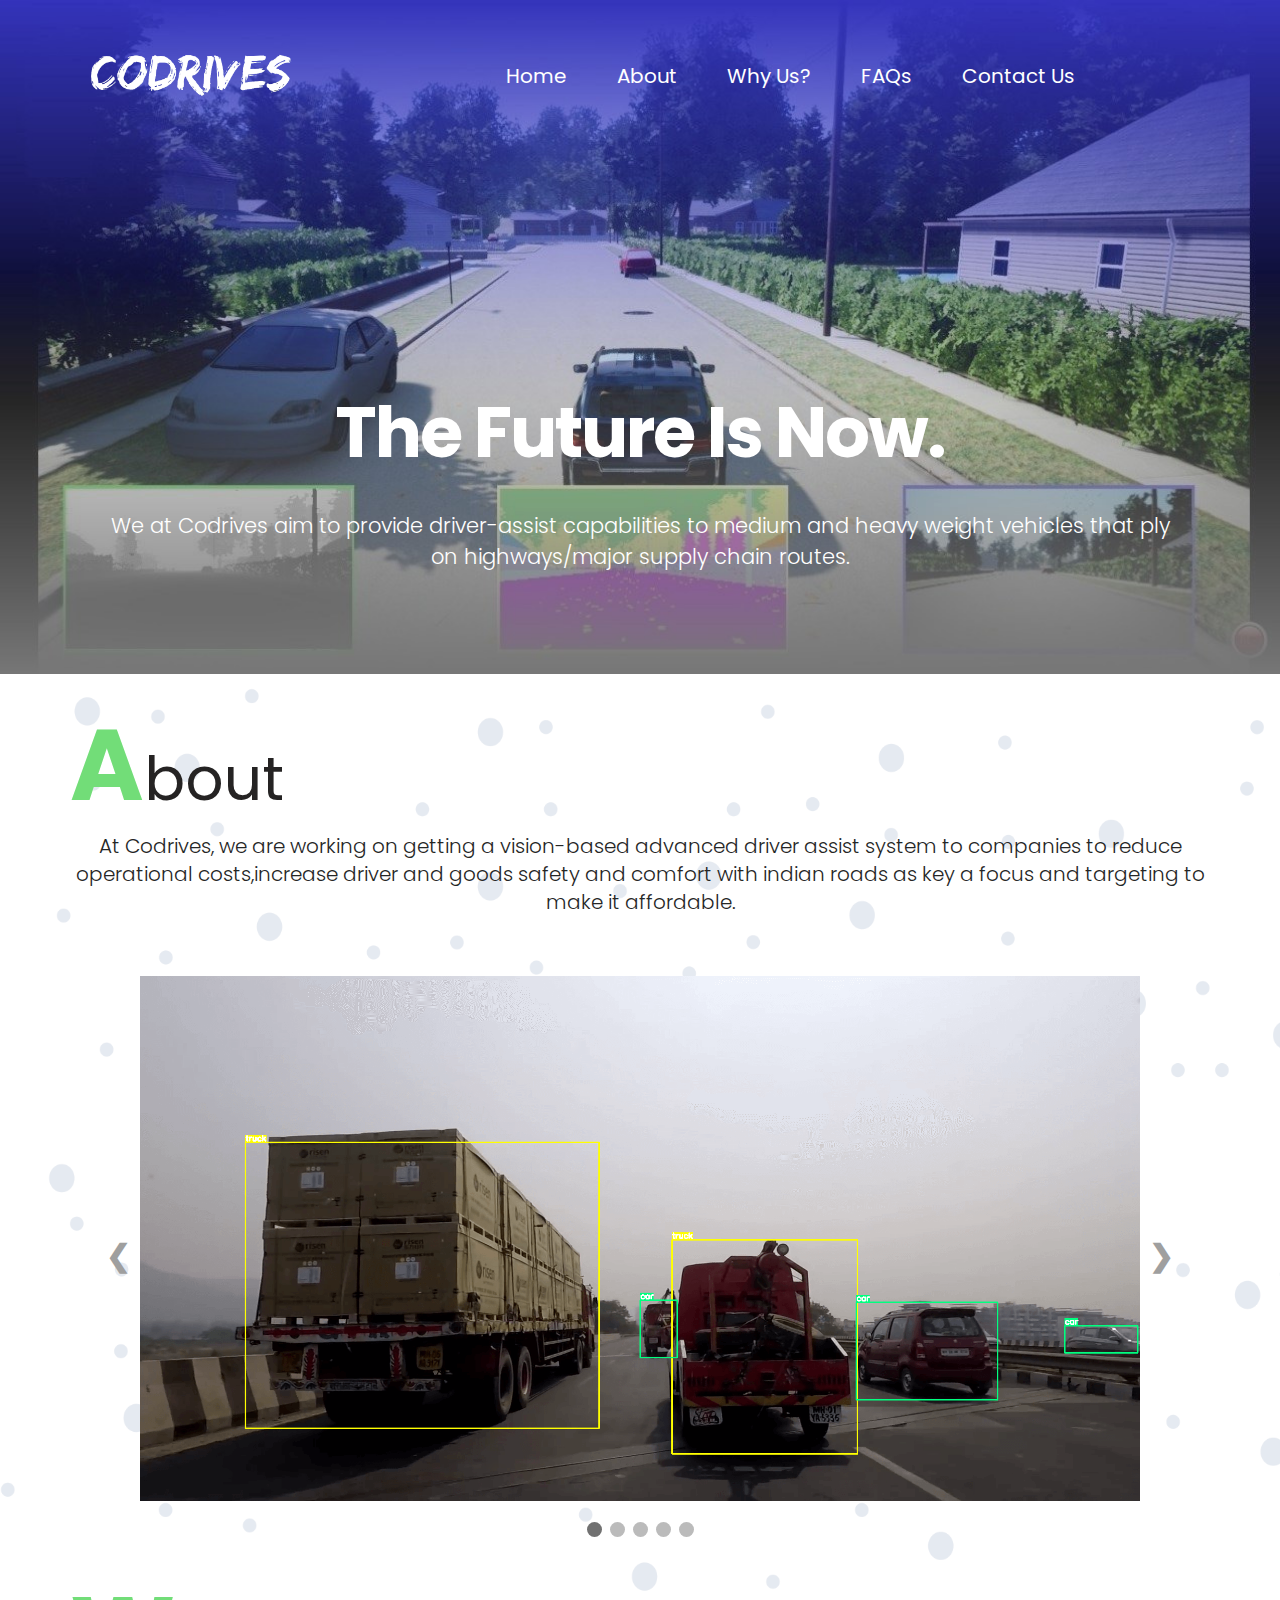
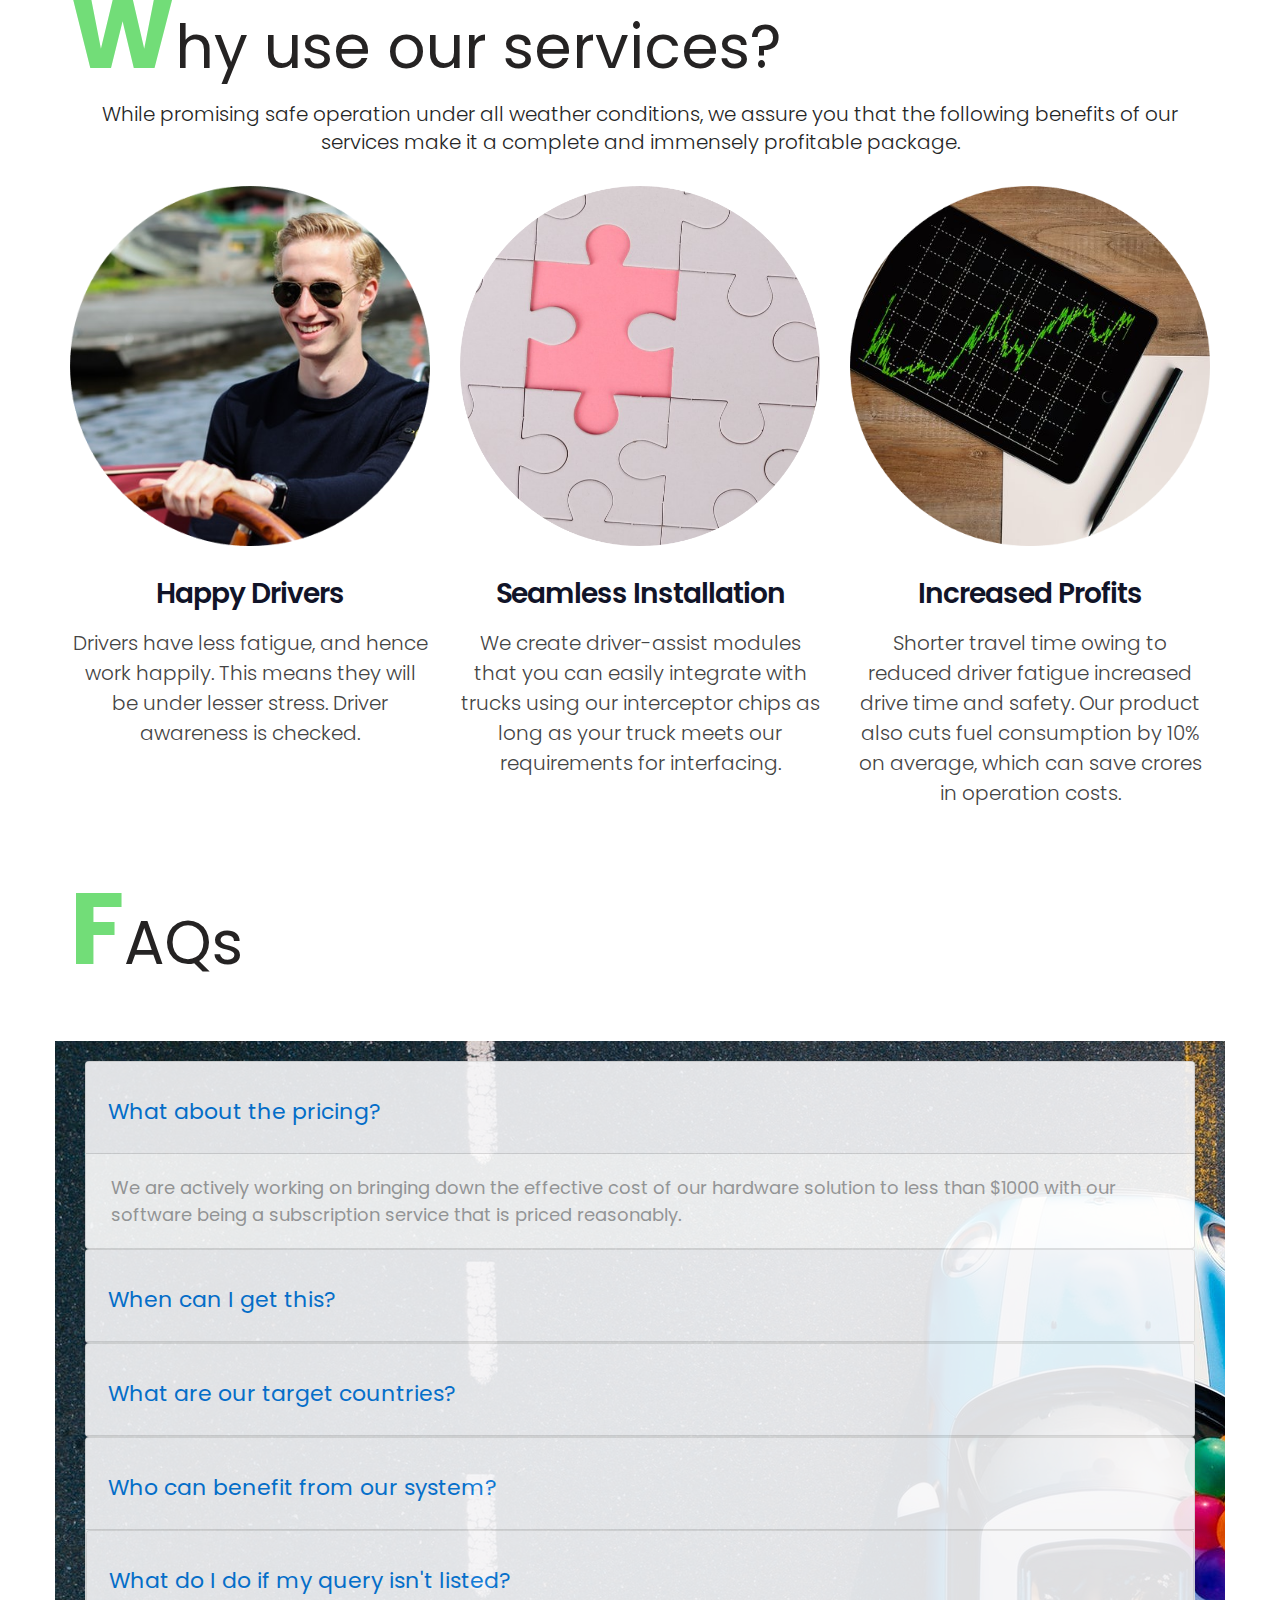
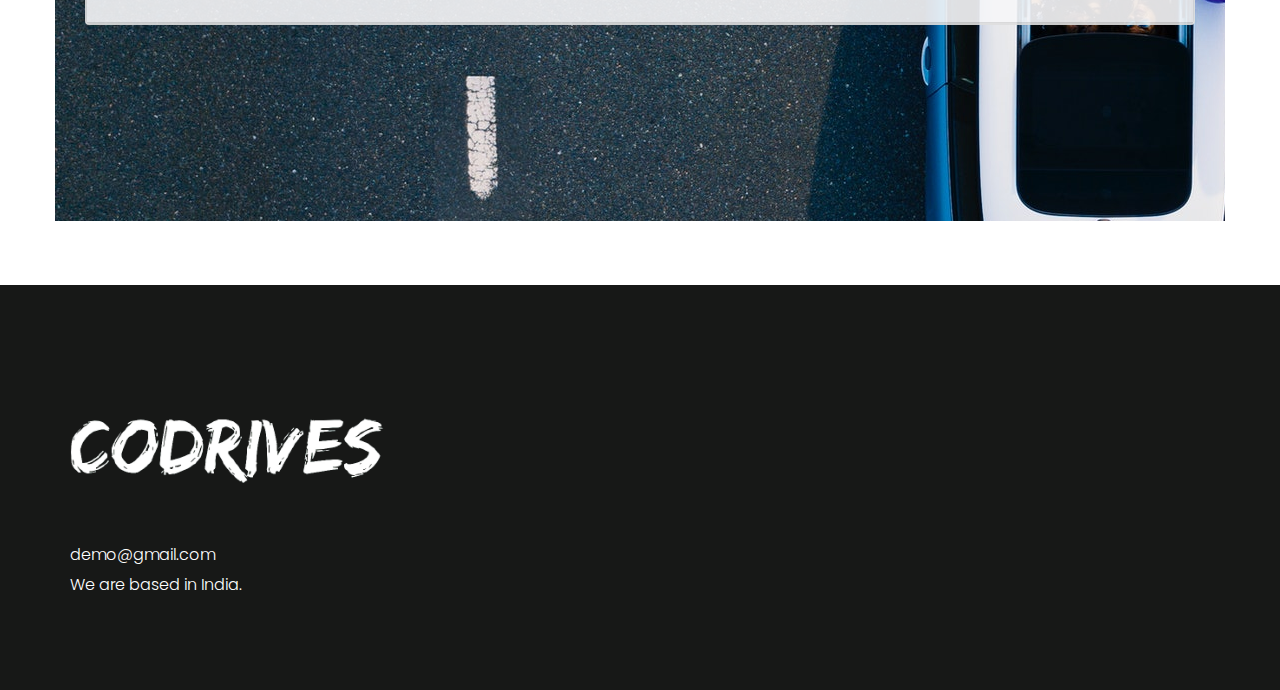
==== commit b4bb736f: "Add files via upload" ====
--- a/index.html
+++ b/index.html
@@ -60,7 +60,7 @@
                                     <a class="nav-link color-aqua-hover" href="index.html#WhyUs">Why Us?</a>
                                  </li>
                                  <li class="nav-item">
-                                    <a class="nav-link color-grey-hover" href="index.html#Pricing">Pricing</a>
+                                    <a class="nav-link color-grey-hover" href="index.html#Pricing">FAQs</a>
                                  </li>
                                  <li class="nav-item">
                                     <a class="nav-link color-grey-hover" href="index.html#ContactUs">Contact Us</a>
@@ -84,10 +84,11 @@
           <div class="row">
              <div class="full">
                   <div class="slider_banner">
-                    <img class="img-responsive" src="images/dashpi.jpg" alt="#" />
+                     <img class="img-responsive visible-mobile" src="images/dashpi_mob.jpg" alt="#" />
+                     <img class="img-responsive hidden-mobile" src="images/dashpi.jpg" alt="#" />
                       <div class="slide_cont">
-                        <div class="slider_cont_inner" style="vertical-align: 30%;">
-                          <h3>The Future Is Now.</h3>
+                        <div class="slider_cont_inner dashtext" style="vertical-align: 30%;">
+                          <h3 class="dashtitle">The Future Is Now.</h3>
                         <p>We at Codrives aim to provide driver-assist capabilities to medium and heavy weight vehicles that ply on highways/major supply chain routes.</p>
                         </div>
                       </div>
@@ -103,11 +104,11 @@
          <div class="container">
             <div class="row">
                <div class="col-lg-12 text_align_center">
-                  <div class="full heading_s1">
+                  <div class="full heading_s1" id="About">
                      <h2>About</h2>
                   </div>
-                  <div class="full" id="About">
-                     <p class="large">We are developing a plug and play computer vision based driver assist system. We plan to target trucks and similar freight vehicles first and then expand from there. Coming for early adopters in mid-2022.</p>
+                  <div class="full">
+                     <p class="large">At Codrives, we are working on getting a vision-based advanced driver assist system to companies to reduce operational costs,increase driver and goods safety and comfort with indian roads as key a focus and targeting to make it affordable.</p>
                   </div>
                </div>
                <div class="col-lg-12">
@@ -151,12 +152,12 @@
       <!-- end about section -->
 
       <!-- section -->
-      <section class="layout_padding section">
+      <section class="layout_padding section" style="padding: 0px;">
          <div class="container">
             <div class="row">
                <div class="col-lg-12 text_align_center">
                   <div class="full heading_s1" id="WhyUs">
-                     <h2>Why use our services?</h2>
+                     <h2 style="text-align: left;">Why use our services?</h2>
                   </div>
                   <div class="full">
                      <p class="large">While promising safe operation under all weather conditions, we assure you that the following benefits of our services make it a complete and immensely profitable package.</p>
@@ -170,23 +171,23 @@
                    <img class="img-responsive" src="images/Happy_driver.png" alt="#" />
                  </div>
                  <h3>Happy Drivers</h3>
-                 <p>Drivers have less fatigue, and hence work happily. This means they will be able to cover more distaance while under lesser stress. Driver awareness is checked.</p>
+                 <p>Drivers have less fatigue, and hence work happily. This means they will be under lesser stress. Driver awareness is checked.</p>
               </div>  
 
               <div class="col-md-4 text_align_center">
                  <div class="cours">
                    <img class="img-responsive" src="images/Fits_anywhere.png" alt="#" />
                  </div>
-                 <h3>Fits Everywhere</h3>
-                 <p>We create driver-assist modules that can be retrofitted to any vehicle.</p>
+                 <h3>Seamless Installation</h3>
+                 <p>We create driver-assist modules that you can easily integrate with trucks using our interceptor chips as long as your truck meets our requirements for interfacing.</p>
               </div> 
 
               <div class="col-md-4 text_align_center">
                  <div class="cours">
                    <img class="img-responsive" src="images/Savings.png" alt="#" />
                  </div>
-                 <h3>Savings in fuel costs</h3>
-                 <p>Our product cuts fuel consumption by 10% on average, which can save crores in operation costs. Lesser costs translate to more profits.</p>
+                 <h3>Increased Profits</h3>
+                 <p>Shorter travel time owing to reduced driver fatigue increased drive time and safety. Our product also cuts fuel consumption by 10% on average, which can save crores in operation costs.</p>
               </div> 
             </div>
          </div>
@@ -194,23 +195,100 @@
       <!-- end section -->
 
       <!-- section -->
-      <section class="layout_padding section" style="padding: 0px;">
-         <div class="container-fluid">
+      <section class="layout_padding section">
+         <div class="container">
             <div class="row">
                <div class="col-lg-12 text_align_center">
                   <div class="full heading_s1" id="Pricing">
-                     <h2>Pricing</h2>
+                     <h2>FAQs</h2>
                   </div>
                </div>
             </div>
             <div class="row">
               <div class="col-md-12 cours_timging_bg">
                  <div class="container">
-                    <div class="time_table">
-                        <li>Hardware costs of about 1000USD(75,000 INR) with the self driving package as subscription service.</li>
-                        <li>Monthly subscription costs varying from anywhere between 2500 INR to 5000 INR per truck  depending on services chosen.</li>
-                        <li>Large enterprises being charged slightly differently and being offered a wider variety of services.</li>
-                       </div>
+                  <div class="accordion" id="accordionExample" style="margin-top:20px;">
+                     
+                     <div class="card">
+                        <div class="card-header" id="headingOne">
+                          <h2 class="mb-0">
+                            <button class="btn-faq btn-link" type="button" data-toggle="collapse" data-target="#collapseOne" aria-expanded="true" aria-controls="collapseOne">
+                              What about the pricing?
+                            </button>
+                          </h2>
+                        </div>
+                    
+                        <div id="collapseOne" class="collapse show" aria-labelledby="headingOne" data-parent="#accordionExample">
+                          <div class="card-body">
+                            We are actively working on bringing down the effective cost of our hardware solution to less than $1000 with our software being a subscription service that is priced reasonably.                
+                          </div>
+                        </div>
+                      </div>
+
+                      <div class="card">
+                        <div class="card-header" id="headingTwo">
+                          <h2 class="mb-0">
+                            <button class="btn-faq btn-link" type="button" data-toggle="collapse" data-target="#collapseTwo" aria-expanded="true" aria-controls="collapseTwo">
+                              When can I get this?
+                            </button>
+                          </h2>
+                        </div>
+                    
+                        <div id="collapseTwo" class="collapse" aria-labelledby="headingTwo" data-parent="#accordionExample">
+                          <div class="card-body">
+                           Vehicular safety is very important to us,once our solution has undergone rigorous testing both at hardware and software scale both internally and externally we would be releasing it out early adopters whose vehicles ply on major national highways and freeways,so tentatively by mid 2022. Want to know more? Get in touch with us!
+                          </div>
+                         </div>
+                      </div>
+
+                      <div class="card">
+                        <div class="card-header" id="headingThree">
+                          <h2 class="mb-0">
+                            <button class="btn-faq btn-link" type="button" data-toggle="collapse" data-target="#collapseThree" aria-expanded="true" aria-controls="collapseThree">
+                              What are our target countries?
+                            </button>
+                          </h2>
+                        </div>
+                    
+                        <div id="collapseThree" class="collapse" aria-labelledby="headingThree" data-parent="#accordionExample">
+                          <div class="card-body">
+                           Our primary focus for deployment is India,but we strongly believe we should be able to scale our solution to the rules,needs and requirements in other countries like the Middle East, Africa and Europe owing to the vast vehicular and road diversity in India and similarity of some Indian roads to these countries.
+                          </div>
+                         </div>
+                      </div>
+
+                      <div class="card">
+                        <div class="card-header" id="headingFour">
+                          <h2 class="mb-0">
+                            <button class="btn-faq btn-link" type="button" data-toggle="collapse" data-target="#collapseFour" aria-expanded="true" aria-controls="collapseFour">
+                              Who can benefit from our system?
+                            </button>
+                          </h2>
+                        </div>
+                    
+                        <div id="collapseFour" class="collapse" aria-labelledby="headingFour" data-parent="#accordionExample">
+                          <div class="card-body">
+                           Logistics companies, medium to large sized fleet owners, large scale industries, food transportation, etc.
+                          </div>
+                        </div>
+                                           
+                        <div class="card">
+                           <div class="card-header" id="headingFive">
+                             <h2 class="mb-0">
+                               <button class="btn-faq btn-link" type="button" data-toggle="collapse" data-target="#collapseFive" aria-expanded="true" aria-controls="collapseFive">
+                                 What do I do if my query isn't listed?
+                               </button>
+                             </h2>
+                           </div>
+                       
+                           <div id="collapseFive" class="collapse" aria-labelledby="headingFive" data-parent="#accordionExample">
+                             <div class="card-body">
+                              Contact us through mail or phone or fill this form.
+                             </div>
+                           </div>
+                        </div>
+                      </div>
+                   </div>
                  </div>        
               </div> 
             </div>
--- a/style.css
+++ b/style.css
@@ -109,7 +109,7 @@
     color: #9f9f9f;
 }
 
-p {
+p{
     margin-bottom: 30px;
     font-size: 20px;
     line-height: normal;
@@ -682,6 +682,7 @@
     font-size: 24px;
     color: #000;
     float: left;
+    margin-left: 15px;
 }
 
 .time_table {
@@ -4655,14 +4656,55 @@
 	animation-name: fadeInOpacity;
 	animation-iteration-count: 1;
 	animation-timing-function: ease-in;
-	animation-duration: 0.8s;
+	animation-duration: 1s;
 }
 
 @keyframes fadeInOpacity {
 	0% {
-		opacity: 0.5;
+		opacity: 0.7;
 	}
 	100% {
 		opacity: 1;
 	}
+}
+
+/* Image responsiveness */
+.visible-mobile {
+    display: none !important;
+  }
+  
+  @media (max-width: 489px) {
+    .visible-mobile {
+      display: inline !important;
+    }
+  
+    .hidden-mobile {
+      display: none !important;
+    }
+    .dashtitle{
+        float: top;
+        line-height: 50px;
+        text-align: center;
+    }
+    .slide_cont {
+        top:250px;
+        width: 100%;
+    }
+  }
+
+.dashtext{
+    max-width: 100%;
+}
+
+.btn-faq{
+    font-size: 22px;
+    font-family:'Poppins', sans-serif;
+}
+
+.accordion{
+    opacity: 0.9;
+}
+
+.card-body{
+    font-size: 18px;
 }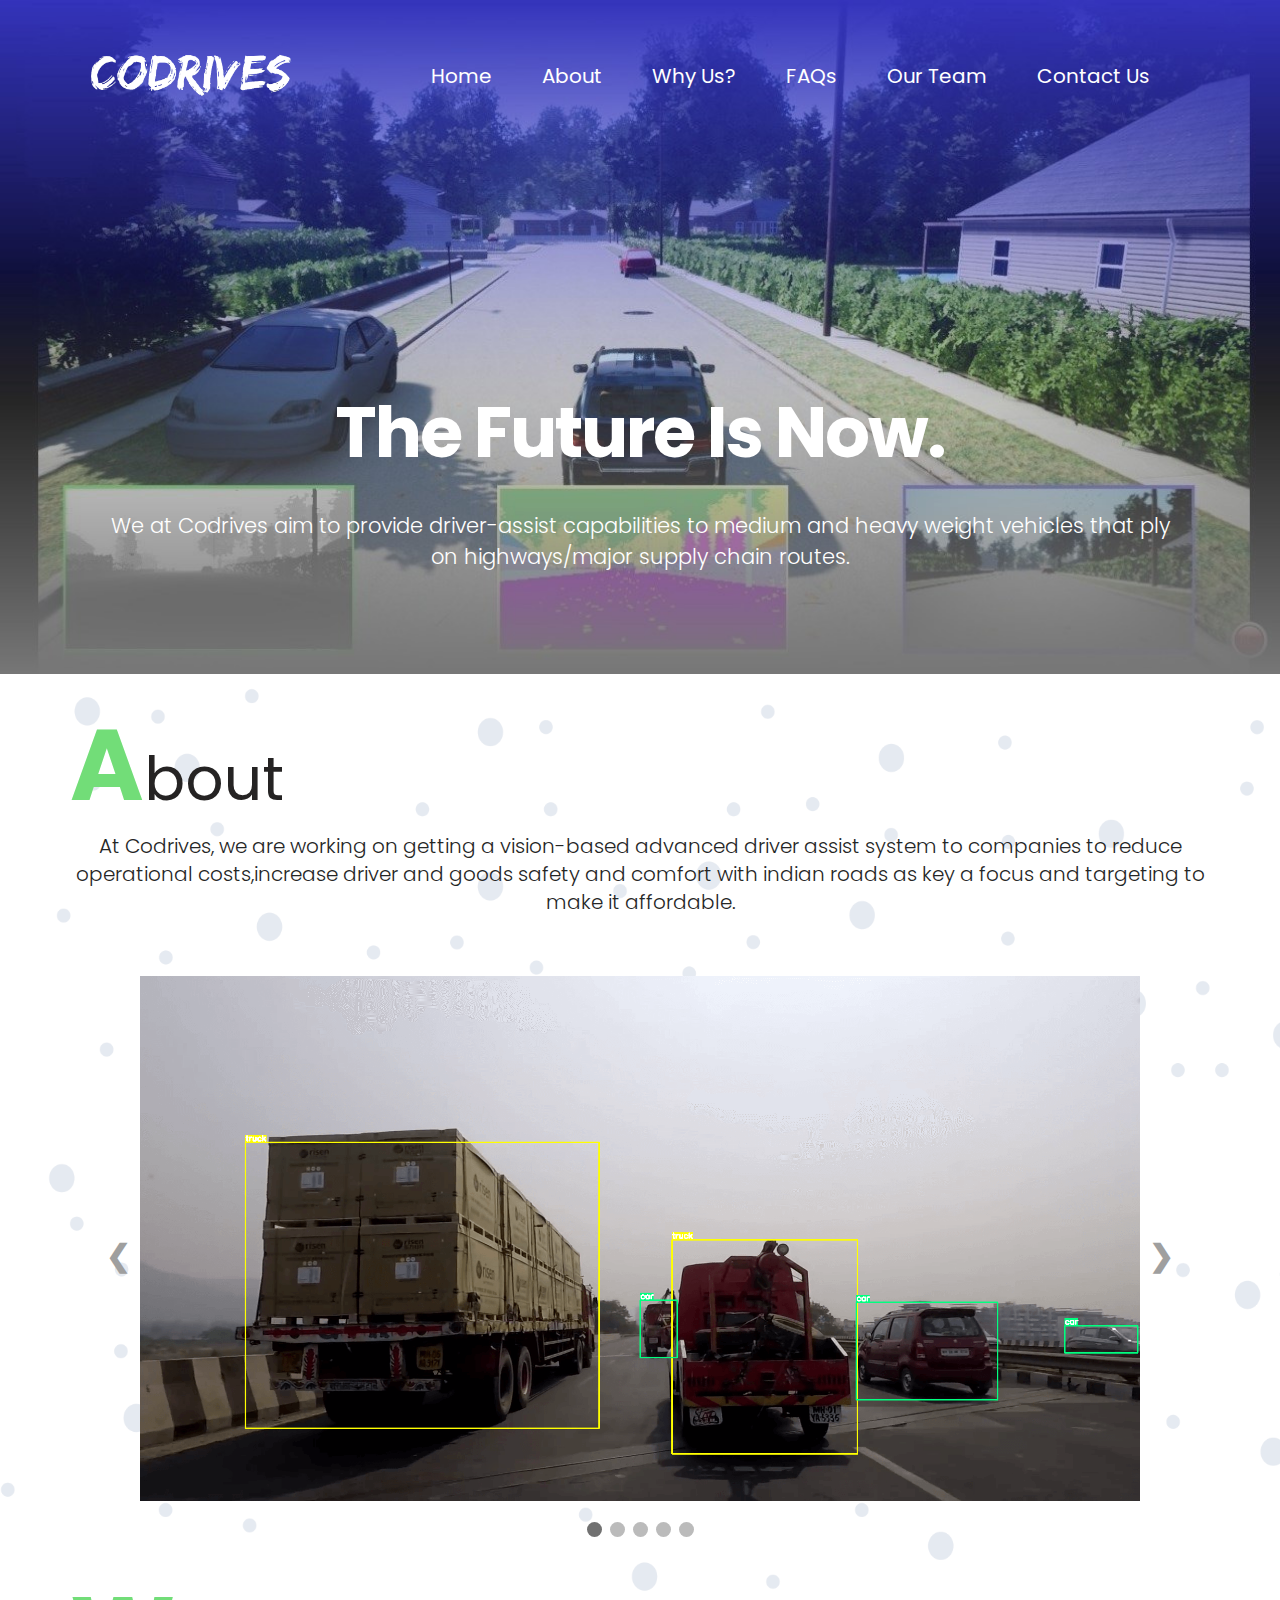
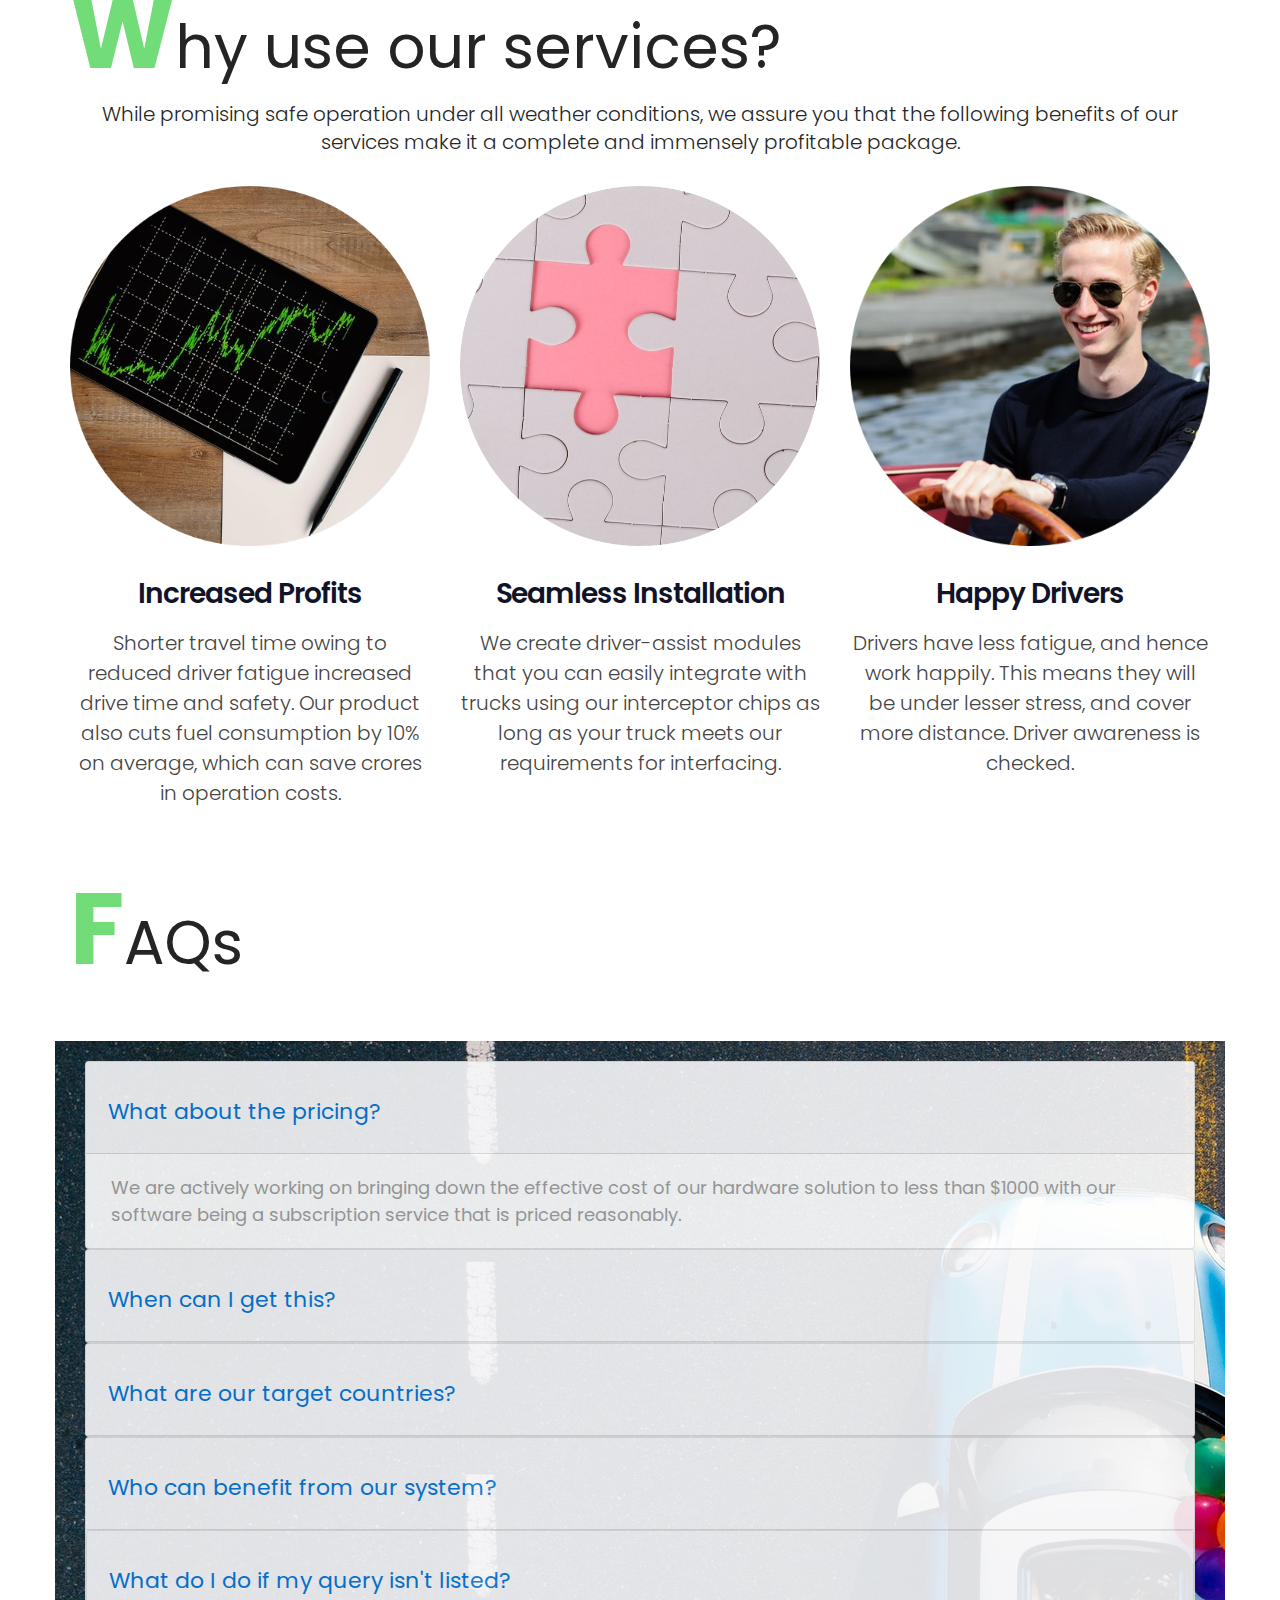
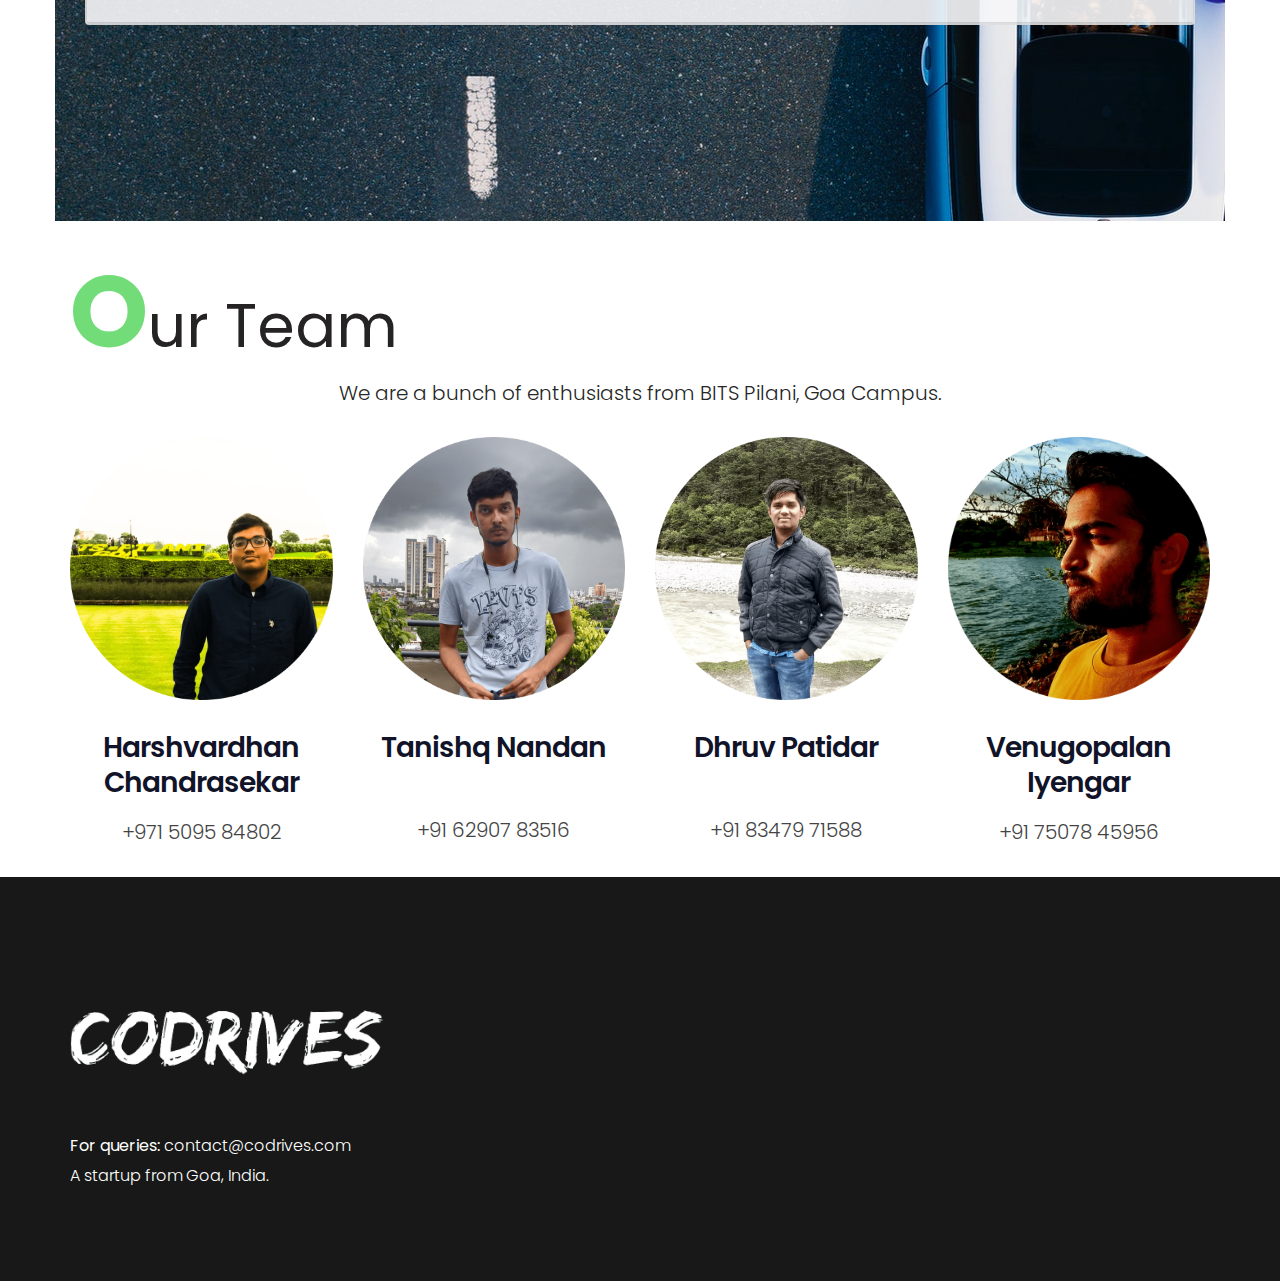
==== commit 9e326830: "Add files via upload" ====
--- a/index.html
+++ b/index.html
@@ -60,7 +60,10 @@
                                     <a class="nav-link color-aqua-hover" href="index.html#WhyUs">Why Us?</a>
                                  </li>
                                  <li class="nav-item">
-                                    <a class="nav-link color-grey-hover" href="index.html#Pricing">FAQs</a>
+                                    <a class="nav-link color-grey-hover" href="index.html#FAQ">FAQs</a>
+                                 </li>
+                                 <li class="nav-item">
+                                    <a class="nav-link color-grey-hover" href="index.html#Team">Our Team</a>
                                  </li>
                                  <li class="nav-item">
                                     <a class="nav-link color-grey-hover" href="index.html#ContactUs">Contact Us</a>
@@ -164,23 +167,7 @@
                   </div>
                </div>
             </div>
-            <div class="row">
-
-              <div class="col-md-4 text_align_center">
-                 <div class="cours">
-                   <img class="img-responsive" src="images/Happy_driver.png" alt="#" />
-                 </div>
-                 <h3>Happy Drivers</h3>
-                 <p>Drivers have less fatigue, and hence work happily. This means they will be under lesser stress. Driver awareness is checked.</p>
-              </div>  
-
-              <div class="col-md-4 text_align_center">
-                 <div class="cours">
-                   <img class="img-responsive" src="images/Fits_anywhere.png" alt="#" />
-                 </div>
-                 <h3>Seamless Installation</h3>
-                 <p>We create driver-assist modules that you can easily integrate with trucks using our interceptor chips as long as your truck meets our requirements for interfacing.</p>
-              </div> 
+            <div class="row">  
 
               <div class="col-md-4 text_align_center">
                  <div class="cours">
@@ -188,7 +175,23 @@
                  </div>
                  <h3>Increased Profits</h3>
                  <p>Shorter travel time owing to reduced driver fatigue increased drive time and safety. Our product also cuts fuel consumption by 10% on average, which can save crores in operation costs.</p>
-              </div> 
+              </div>
+
+              <div class="col-md-4 text_align_center">
+               <div class="cours">
+                 <img class="img-responsive" src="images/Fits_anywhere.png" alt="#" />
+               </div>
+               <h3>Seamless Installation</h3>
+               <p>We create driver-assist modules that you can easily integrate with trucks using our interceptor chips as long as your truck meets our requirements for interfacing.</p>
+               </div>
+
+              <div class="col-md-4 text_align_center">
+               <div class="cours">
+                 <img class="img-responsive" src="images/Happy_driver.png" alt="#" />
+               </div>
+               <h3>Happy Drivers</h3>
+               <p>Drivers have less fatigue, and hence work happily. This means they will be under lesser stress, and cover more distance. Driver awareness is checked.</p>
+            </div> 
             </div>
          </div>
       </section>
@@ -199,7 +202,7 @@
          <div class="container">
             <div class="row">
                <div class="col-lg-12 text_align_center">
-                  <div class="full heading_s1" id="Pricing">
+                  <div class="full heading_s1" id="FAQ">
                      <h2>FAQs</h2>
                   </div>
                </div>
@@ -283,7 +286,7 @@
                        
                            <div id="collapseFive" class="collapse" aria-labelledby="headingFive" data-parent="#accordionExample">
                              <div class="card-body">
-                              Contact us through mail or phone or fill this form.
+                              We would love to answer it! Contact us through mail or phone or fill this form.
                              </div>
                            </div>
                         </div>
@@ -295,7 +298,58 @@
          </div>
       </section>
       <!-- end section -->
-         
+
+      <!-- section -->
+      <section class="layout_padding section" style="padding: 0px;">
+         <div class="container">
+            <div class="row">
+               <div class="col-lg-12 text_align_center">
+                  <div class="full heading_s1" id="Team">
+                     <h2 style="text-align: left;">Our Team</h2>
+                  </div>
+                  <div class="full">
+                     <p class="large">We are a bunch of enthusiasts from BITS Pilani, Goa Campus.</p>
+                  </div>
+               </div>
+            </div>
+            <div class="row">  
+
+              <div class="col-md-3 text_align_center">
+                 <div class="cours">
+                   <img class="img-responsive" src="images/team_img/hvcs_img.png" alt="A Handsome Boi" />
+                 </div>
+                 <h3>Harshvardhan Chandrasekar</h3>
+                 <p>+971 5095 84802</p>
+              </div> 
+
+              <div class="col-md-3 text_align_center">
+                  <div class="cours">
+                  <img class="img-responsive" src="images/team_img/tn_img.png" alt="Another Handsome Boi" />
+                  </div>
+                  <h3 class="smallname">Tanishq Nandan</h3>
+                  <p>+91 62907 83516</p>
+               </div> 
+
+               <div class="col-md-3 text_align_center">
+                  <div class="cours">
+                  <img class="img-responsive" src="images/team_img/dp_img.png" alt="Yet Another Handsome Boi" />
+                  </div>
+                  <h3 class="smallestname">Dhruv Patidar</h3>
+                  <p>+91 83479 71588</p>
+               </div> 
+
+               <div class="col-md-3 text_align_center">
+                  <div class="cours">
+                  <img class="img-responsive" src="images/team_img/vi_img.png" alt="Yet Another Handsome Boi" />
+                  </div>
+                  <h3>Venugopalan Iyengar</h3>
+                  <p>+91 75078 45956</p>
+               </div> 
+            </div>
+         </div>
+      </section>
+      <!-- end section -->
+
       <!-- footer -->
       <footer class="footer layout_padding">
          <div class="container">
@@ -304,17 +358,20 @@
                   <a href="index.html"><img class="img-responsive" src="images/logo_footer.png" alt="#" /></a>
                   <div class="footer_link_heading" id="ContactUs">
                      <div class="footer_menu margin_top_30">
-                     <ul>
-                        <li><a href="#">demo@gmail.com</a></li>
-                        <li><a href="#">We are based in India.</a></li>
-                     </ul>
-                  </div>
+                        <ul>
+                           <li>For queries: <a href="mailto:contact@codrives.com">contact@codrives.com</a></li>
+                           <li><a href="#">A startup from Goa, India.</a></li>
+                        </ul>
+                     </div>
                   </div>
                </div>
             </div>
          </div>
       </footer>
       <!-- end footer -->
+      <!-- team@codrives.com 
+contact@codrives.com
+info@codrives.com  -->
       <!-- Core JavaScript
          ================================================== -->
       <script src="js/jquery.min.js"></script>
--- a/style.css
+++ b/style.css
@@ -4707,4 +4707,16 @@
 
 .card-body{
     font-size: 18px;
+}
+
+@media (min-width: 1200px) {
+    .smallname{
+        margin-bottom: 50px;
+    }
+}
+
+@media (min-width: 992px) {
+    .smallestname{
+        margin-bottom: 50px;
+    }
 }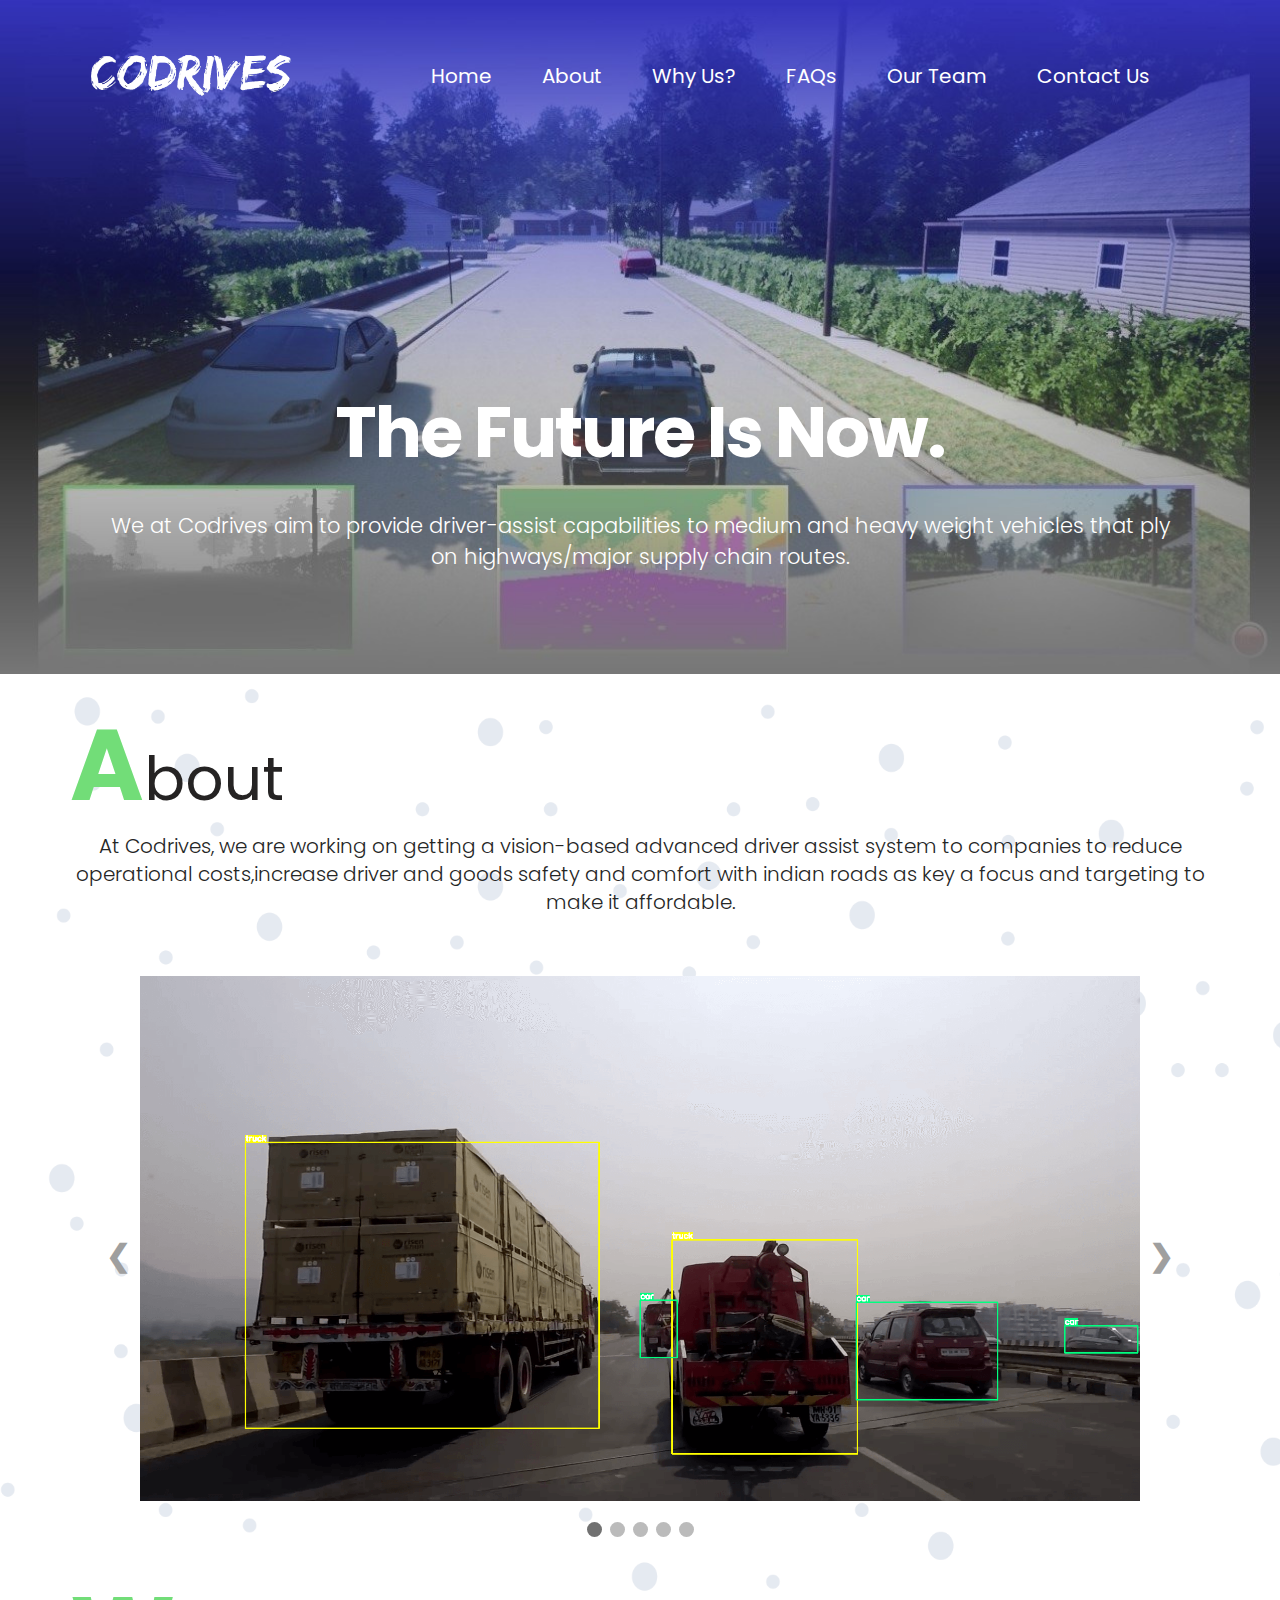
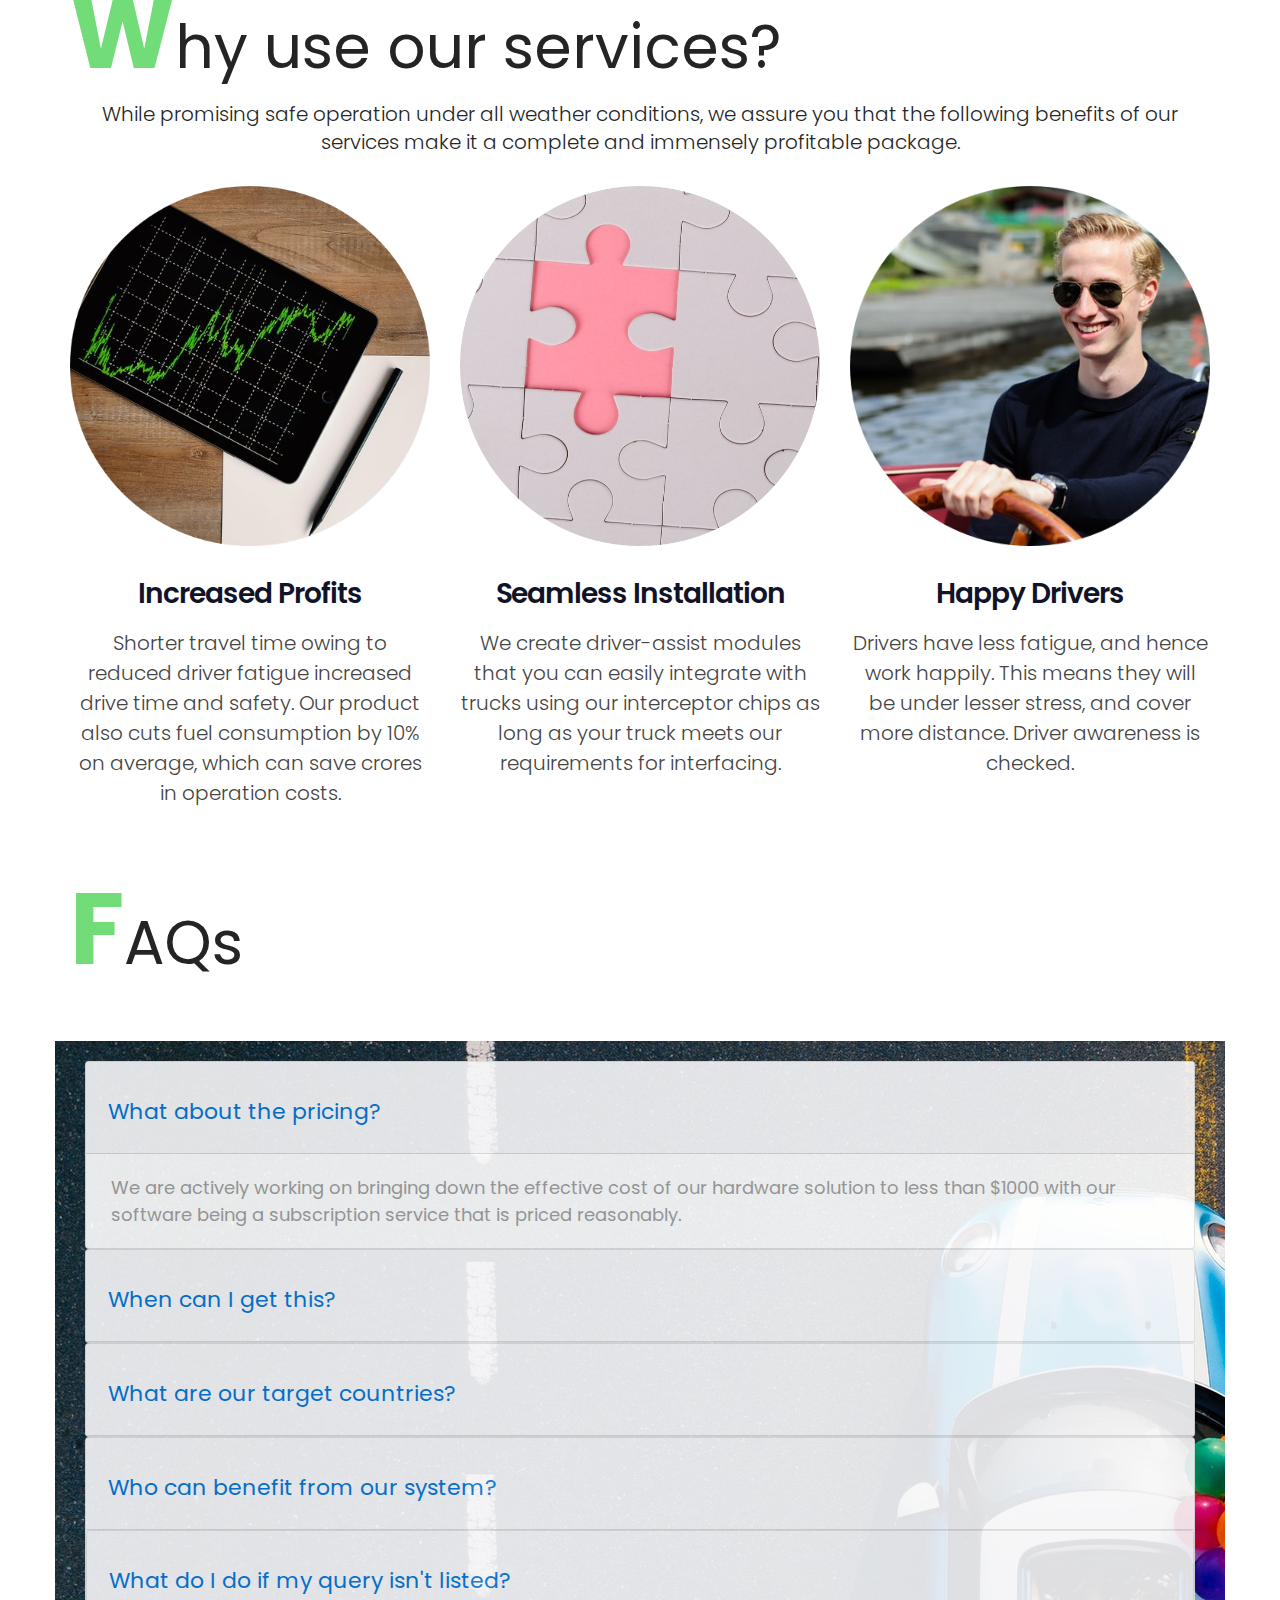
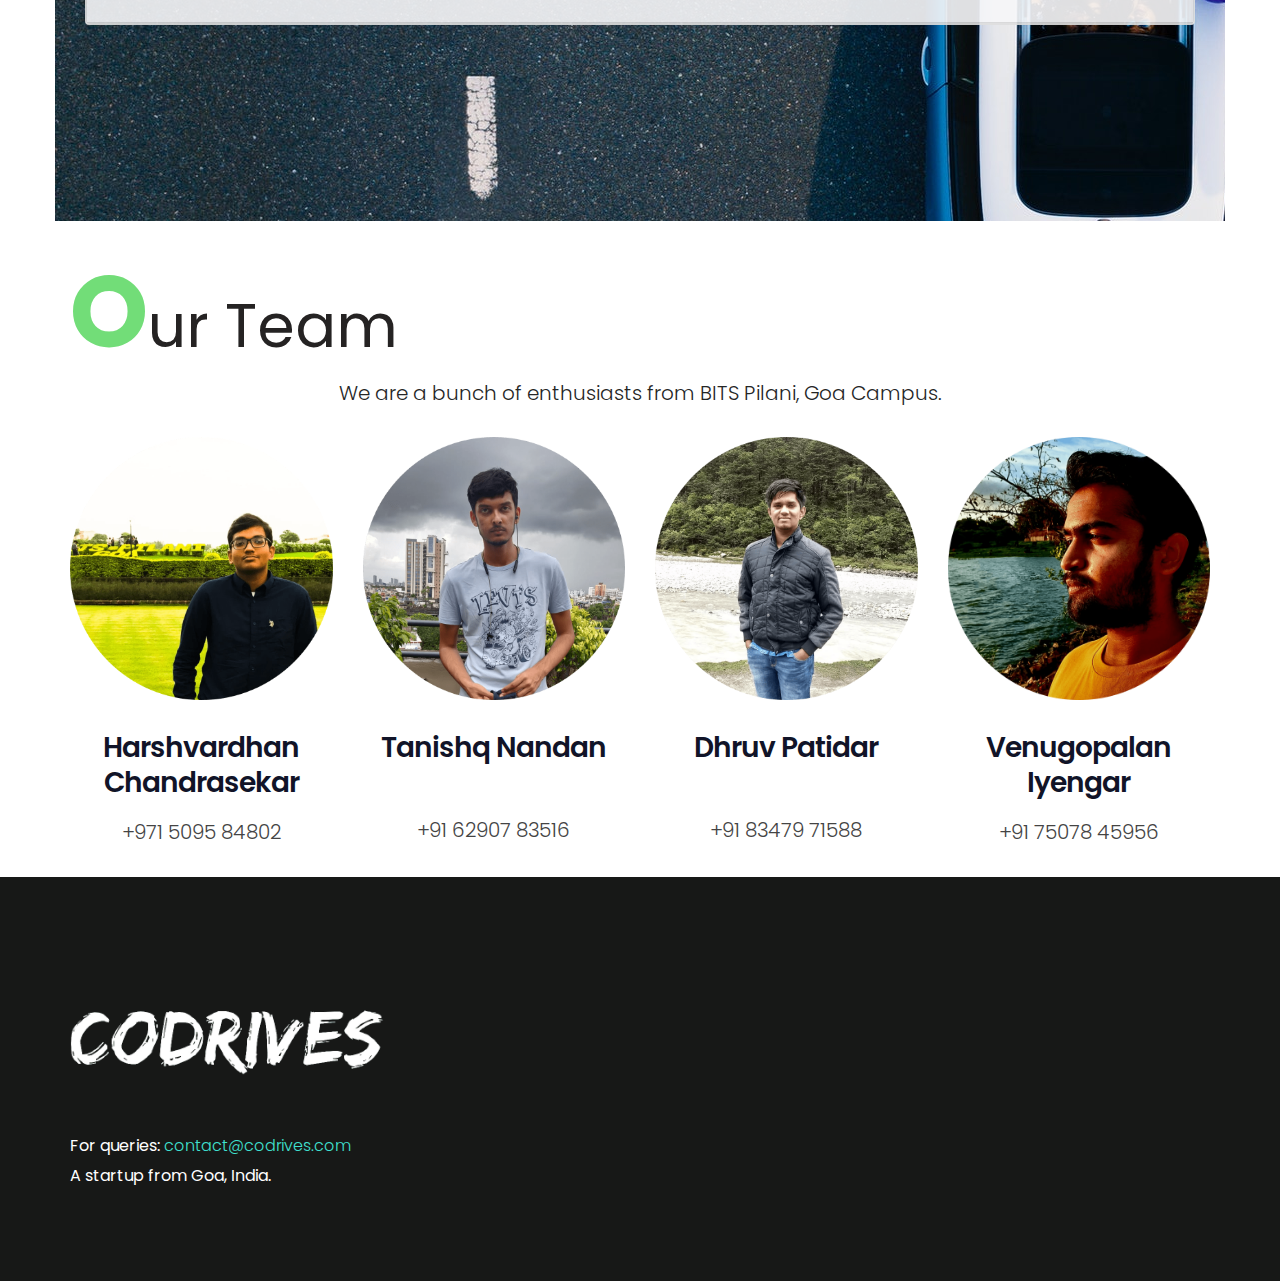
==== commit fa8fc55a: "Add files via upload" ====
--- a/index.html
+++ b/index.html
@@ -1,15 +1,17 @@
 <!DOCTYPE html>
 <html lang="en">
+   <head>
    <!-- Basic -->
    <meta charset="utf-8">
    <meta http-equiv="X-UA-Compatible" content="IE=edge">
    <!-- Mobile Metas -->
    <meta name="viewport" content="width=device-width, initial-scale=1, shrink-to-fit=no">
    <!-- Site Metas -->
-   <title>Codrives: Driver-Assist Solutions</title>
+   <title>Codrives : Driver-Assist Solutions</title>
    <meta name="keywords" content="">
    <meta name="description" content="">
    <meta name="author" content="">
+
    <!-- site icon -->
    <!-- Favicon -->
    <link rel="apple-touch-icon" sizes="180x180" href="images/favicon_io/apple-touch-icon.png">
@@ -21,10 +23,19 @@
    <link href="css/bootstrap.css" rel="stylesheet">
    <!-- FontAwesome Icons core CSS -->
    <link href="css/font-awesome.min.css" rel="stylesheet">
-   <!-- Custom styles for this template -->
    <link href="style.css" rel="stylesheet">
-   <!-- Responsive styles for this template -->
    <link href="css/responsive.css" rel="stylesheet">
+
+   <!-- Global site tag (gtag.js) - Google Analytics -->
+   <script async src="https://www.googletagmanager.com/gtag/js?id=UA-180078842-1"></script>
+   <script>
+   window.dataLayer = window.dataLayer || [];
+   function gtag(){dataLayer.push(arguments);}
+   gtag('js', new Date());
+
+   gtag('config', 'UA-180078842-1');
+   </script>
+
    </head>
    <body id="home_page" class="home_page">
       <!-- header -->
@@ -101,7 +112,7 @@
          </div>
       </section>
       <!-- end section -->
-    
+
      <!-- about section -->
       <section class="layout_padding section about_dottat">
          <div class="container">
@@ -239,7 +250,7 @@
                     
                         <div id="collapseTwo" class="collapse" aria-labelledby="headingTwo" data-parent="#accordionExample">
                           <div class="card-body">
-                           Vehicular safety is very important to us,once our solution has undergone rigorous testing both at hardware and software scale both internally and externally we would be releasing it out early adopters whose vehicles ply on major national highways and freeways,so tentatively by mid 2022. Want to know more? Get in touch with us!
+                           Vehicular safety is very important to us,once our solution has undergone rigorous testing both at hardware and software scale both internally and externally we would be releasing it out early adopters whose vehicles ply on major national highways and freeways,so tentatively by mid 2022. Want to know more? <a href="https://docs.google.com/forms/d/e/1FAIpQLSeHgT5b478iYcMsI0tXMBI3YBzOXg_CihMsHUKlGTUVvSRbZQ/viewform?usp=sf_link" class="linkstyle">Get in touch with us!</a>
                           </div>
                          </div>
                       </div>
@@ -286,7 +297,7 @@
                        
                            <div id="collapseFive" class="collapse" aria-labelledby="headingFive" data-parent="#accordionExample">
                              <div class="card-body">
-                              We would love to answer it! Contact us through mail or phone or fill this form.
+                              We would love to answer it! Contact us through mail(contact@codrives.com) or phone or <a href="https://docs.google.com/forms/d/e/1FAIpQLSeHgT5b478iYcMsI0tXMBI3YBzOXg_CihMsHUKlGTUVvSRbZQ/viewform?usp=sf_link" class="linkstyle">fill this form</a>.
                              </div>
                            </div>
                         </div>
@@ -359,8 +370,8 @@
                   <div class="footer_link_heading" id="ContactUs">
                      <div class="footer_menu margin_top_30">
                         <ul>
-                           <li>For queries: <a href="mailto:contact@codrives.com">contact@codrives.com</a></li>
-                           <li><a href="#">A startup from Goa, India.</a></li>
+                           <li>For queries: <a href="mailto:contact@codrives.com" style="color: turquoise;">contact@codrives.com</a></li>
+                           <li>A startup from Goa, India.</li>
                         </ul>
                      </div>
                   </div>
--- a/style.css
+++ b/style.css
@@ -4719,4 +4719,8 @@
     .smallestname{
         margin-bottom: 50px;
     }
+}
+
+.linkstyle{
+    color: turquoise;
 }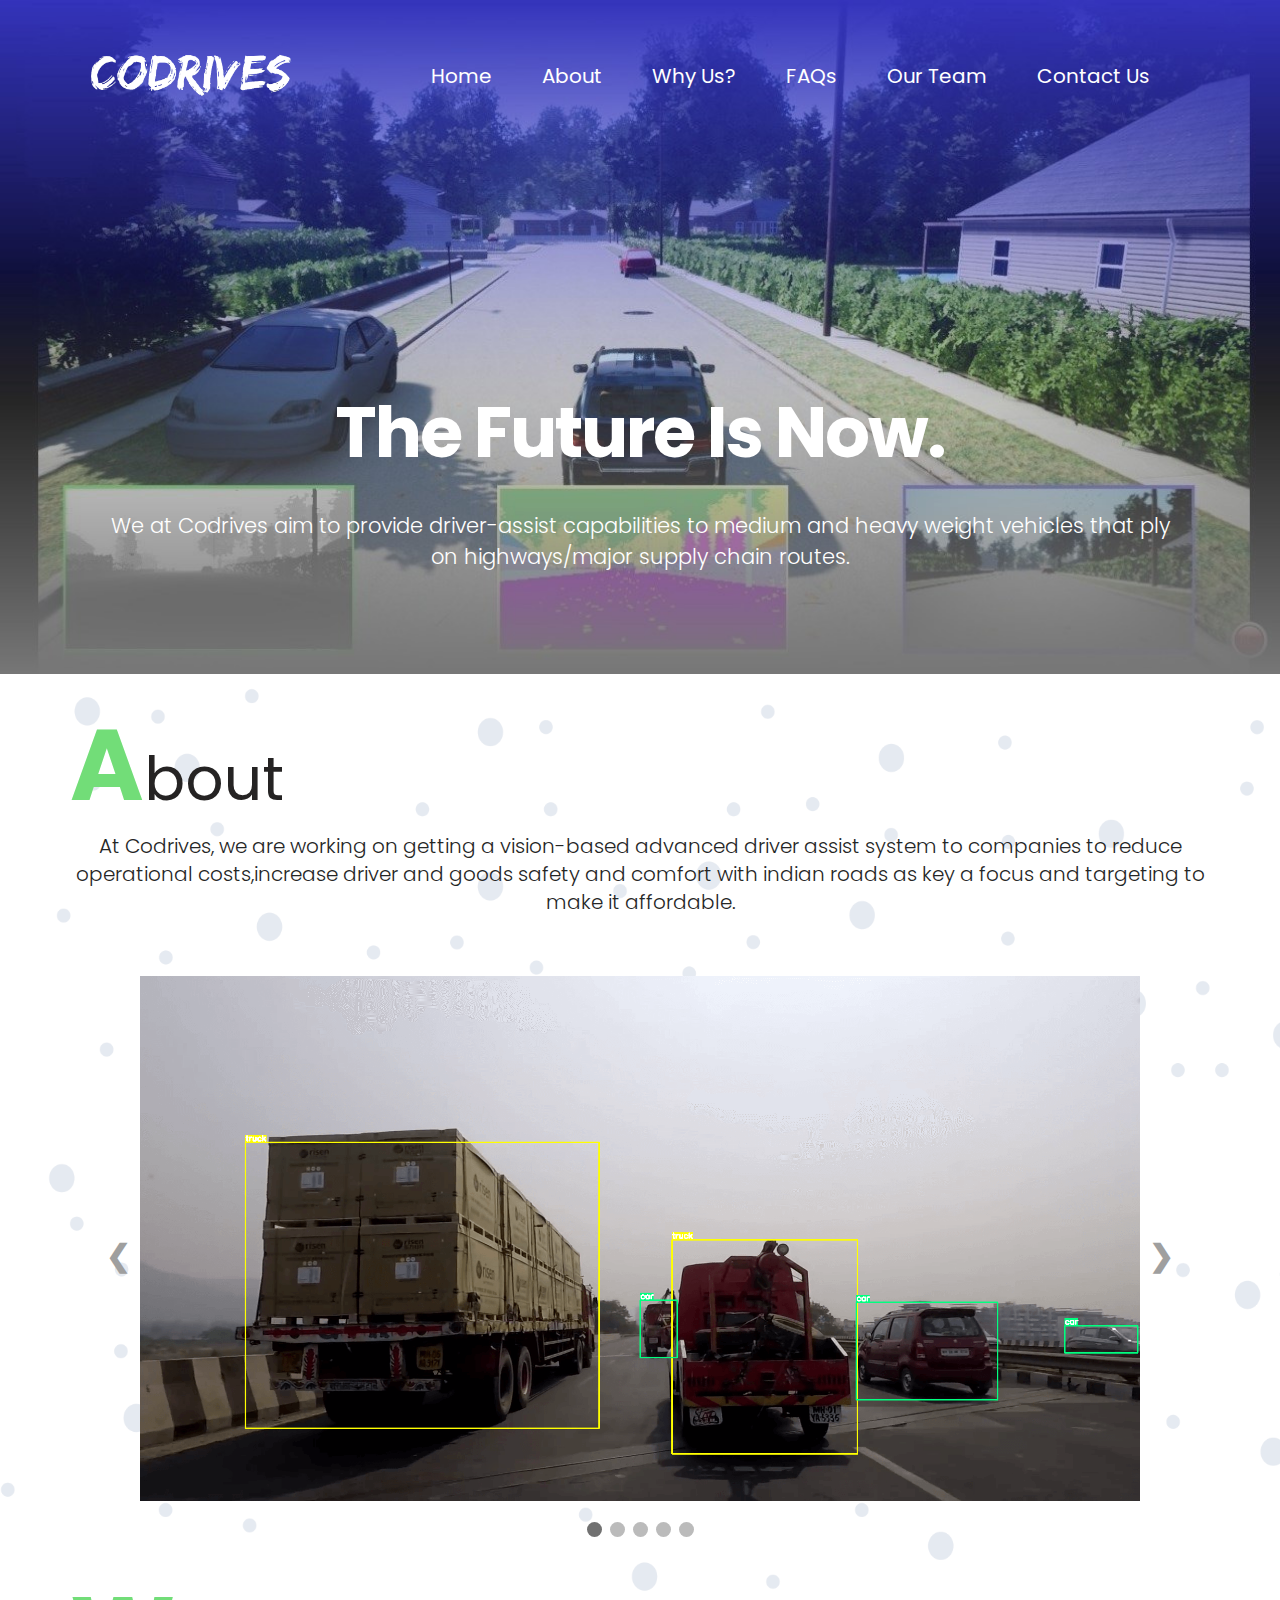
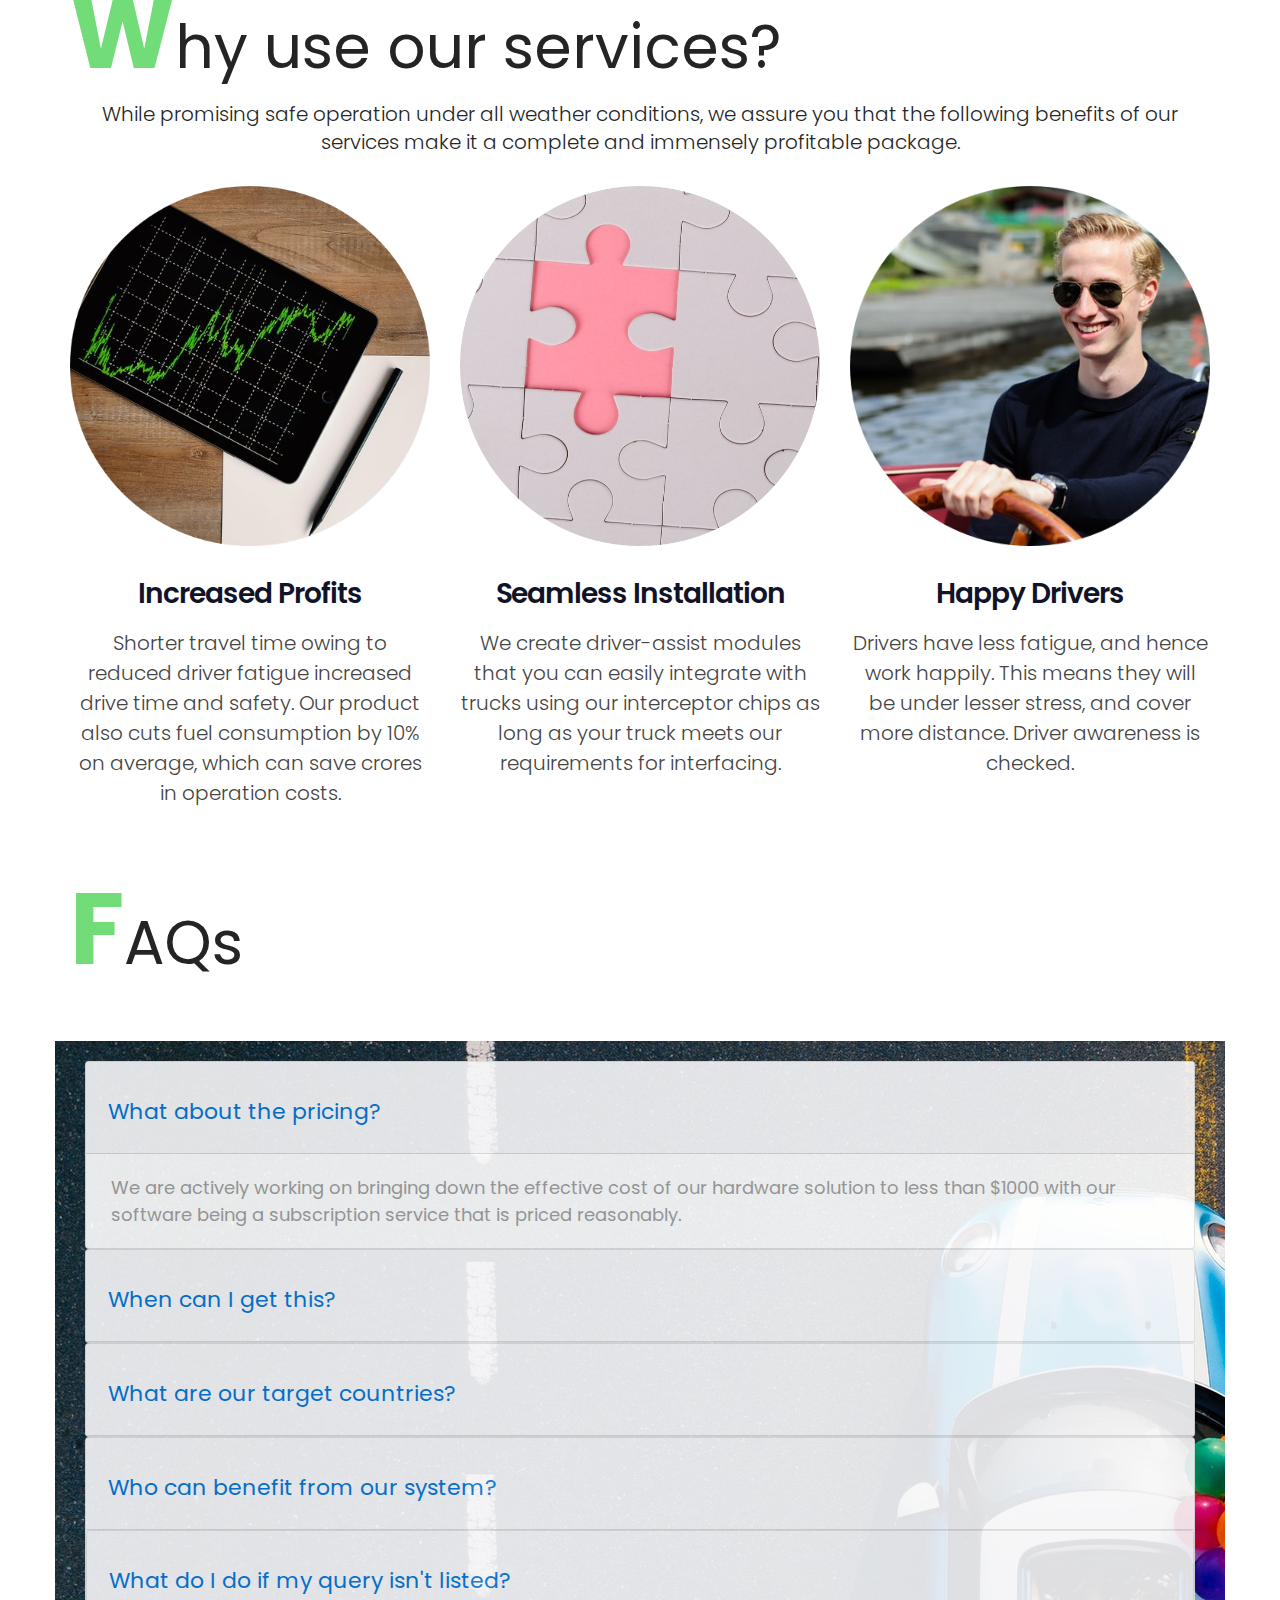
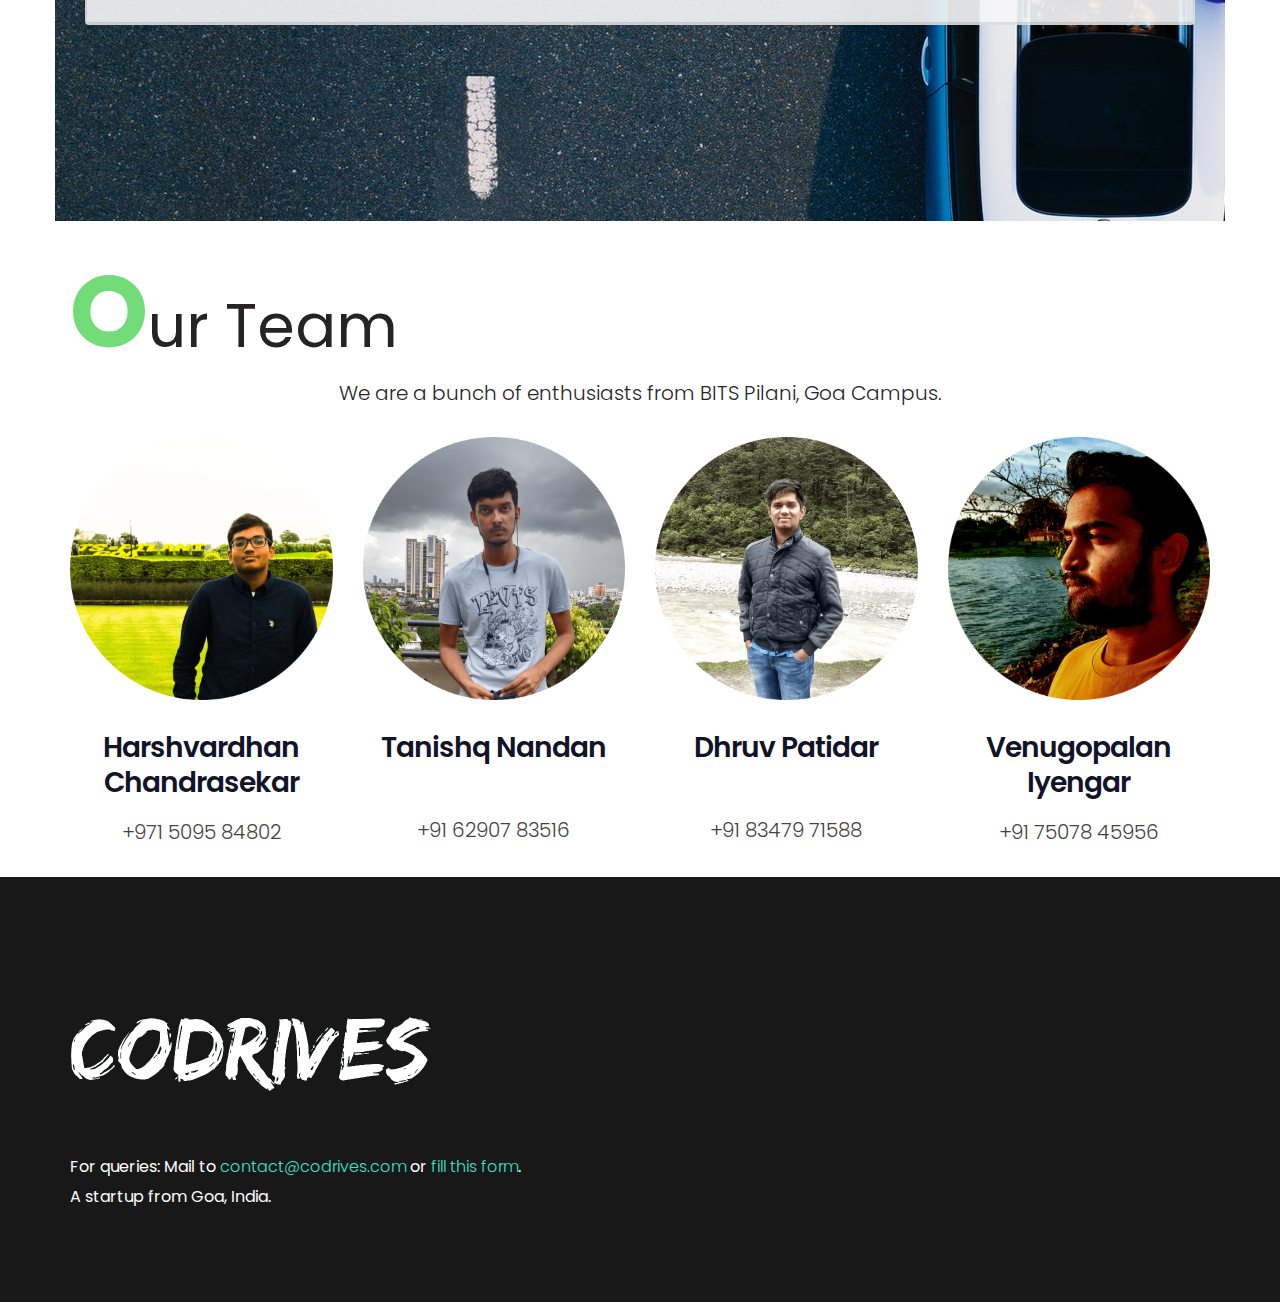
==== commit 22f98fd3: "Add files via upload" ====
--- a/index.html
+++ b/index.html
@@ -365,12 +365,12 @@
       <footer class="footer layout_padding">
          <div class="container">
             <div class="row">
-               <div class="col-md-4 col-sm-12">
+               <div class="col-md-6 col-sm-12">
                   <a href="index.html"><img class="img-responsive" src="images/logo_footer.png" alt="#" /></a>
                   <div class="footer_link_heading" id="ContactUs">
                      <div class="footer_menu margin_top_30">
                         <ul>
-                           <li>For queries: <a href="mailto:contact@codrives.com" style="color: turquoise;">contact@codrives.com</a></li>
+                           <li>For queries: Mail to <a href="mailto:contact@codrives.com" style="color: turquoise;">contact@codrives.com</a> or<a href="https://docs.google.com/forms/d/e/1FAIpQLSeHgT5b478iYcMsI0tXMBI3YBzOXg_CihMsHUKlGTUVvSRbZQ/viewform?usp=sf_link" style="color: turquoise;"> fill this form</a>.</li> 
                            <li>A startup from Goa, India.</li>
                         </ul>
                      </div>
@@ -380,9 +380,7 @@
          </div>
       </footer>
       <!-- end footer -->
-      <!-- team@codrives.com 
-contact@codrives.com
-info@codrives.com  -->
+
       <!-- Core JavaScript
          ================================================== -->
       <script src="js/jquery.min.js"></script>
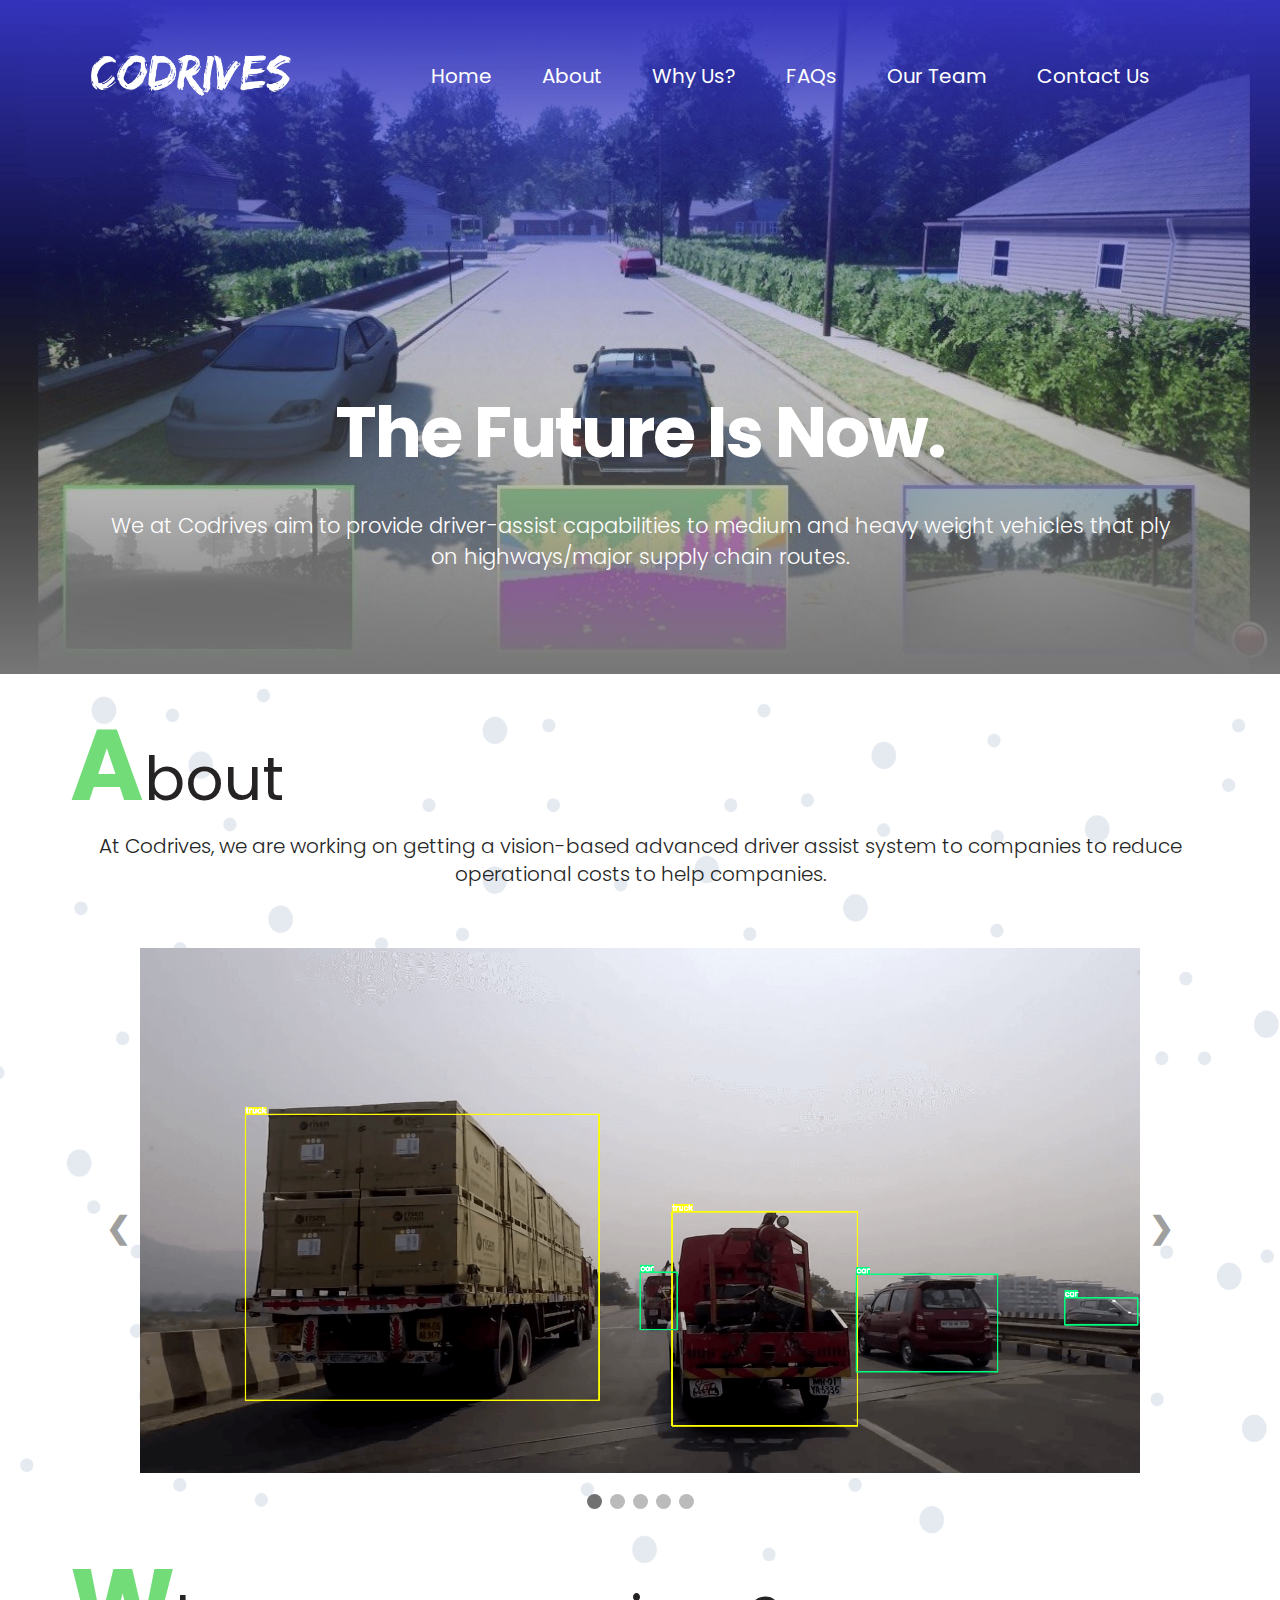
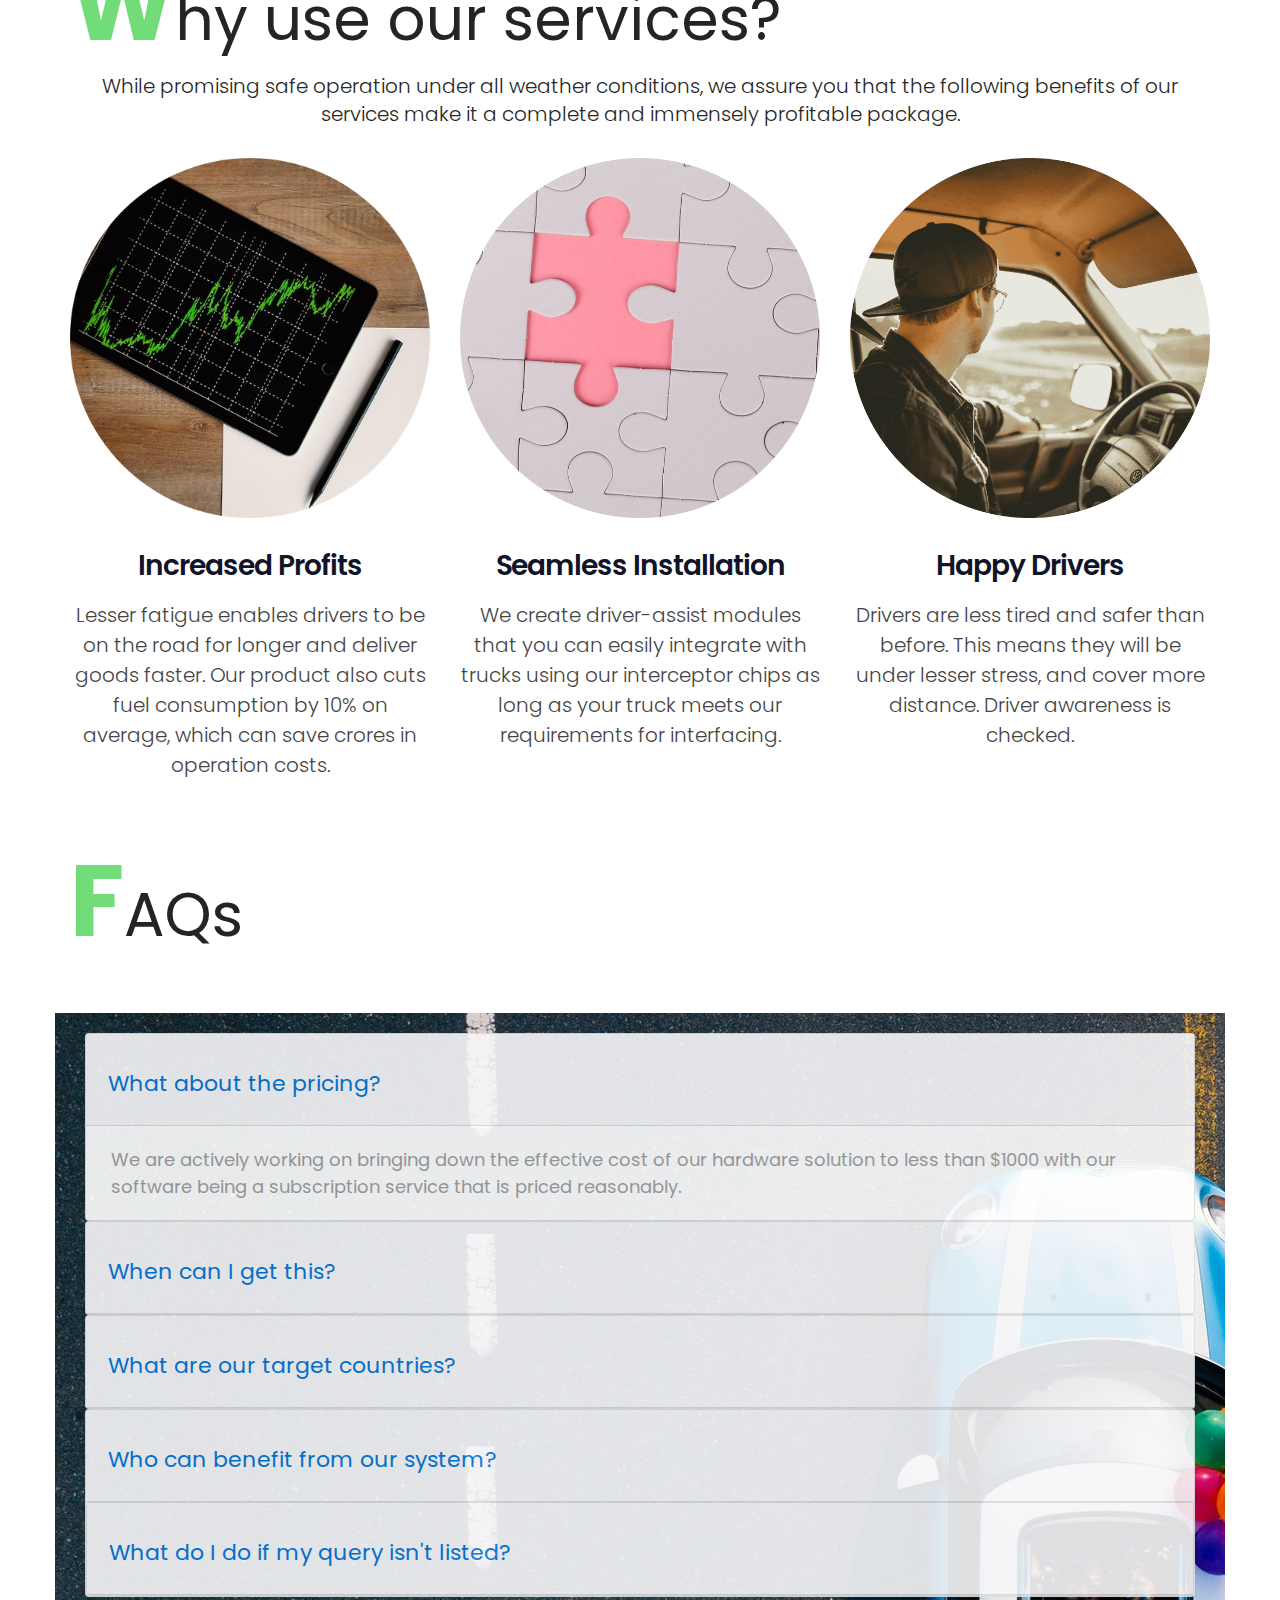
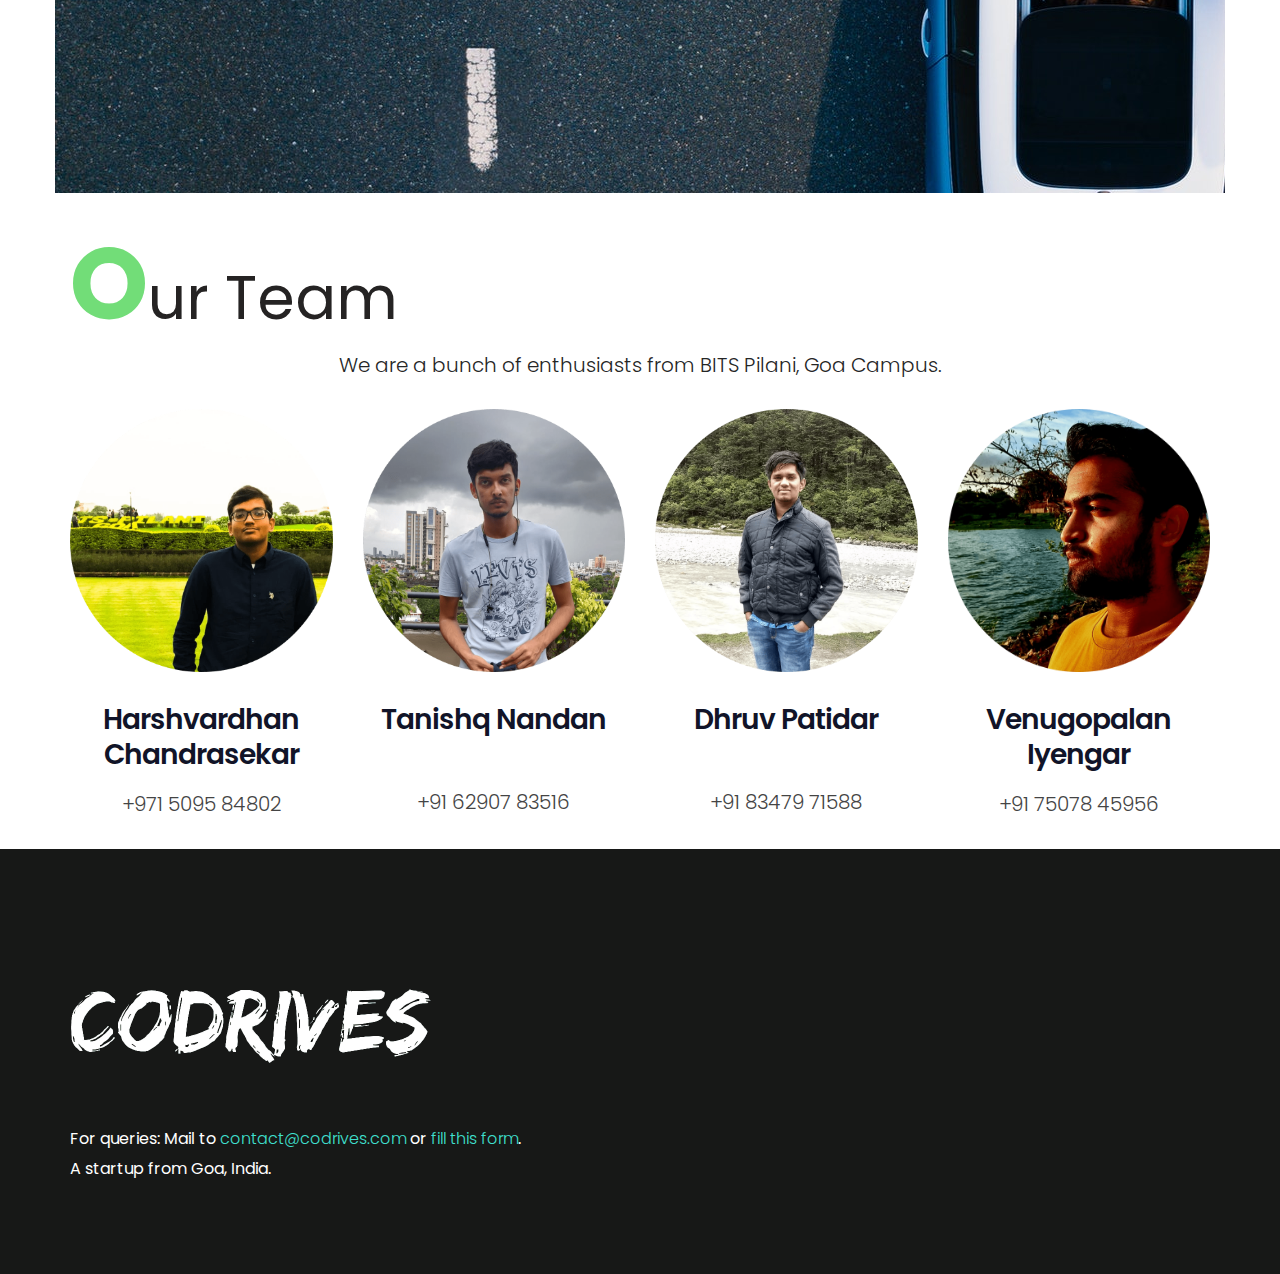
==== commit a09a16f3: "Add files via upload" ====
--- a/index.html
+++ b/index.html
@@ -122,7 +122,7 @@
                      <h2>About</h2>
                   </div>
                   <div class="full">
-                     <p class="large">At Codrives, we are working on getting a vision-based advanced driver assist system to companies to reduce operational costs,increase driver and goods safety and comfort with indian roads as key a focus and targeting to make it affordable.</p>
+                     <p class="large">At Codrives, we are working on getting a vision-based advanced driver assist system to companies to reduce operational costs to help companies.</p>
                   </div>
                </div>
                <div class="col-lg-12">
@@ -185,7 +185,7 @@
                    <img class="img-responsive" src="images/Savings.png" alt="#" />
                  </div>
                  <h3>Increased Profits</h3>
-                 <p>Shorter travel time owing to reduced driver fatigue increased drive time and safety. Our product also cuts fuel consumption by 10% on average, which can save crores in operation costs.</p>
+                 <p>Lesser fatigue enables drivers to be on the road for longer and deliver goods faster. Our product also cuts fuel consumption by 10% on average, which can save crores in operation costs.</p>
               </div>
 
               <div class="col-md-4 text_align_center">
@@ -201,7 +201,7 @@
                  <img class="img-responsive" src="images/Happy_driver.png" alt="#" />
                </div>
                <h3>Happy Drivers</h3>
-               <p>Drivers have less fatigue, and hence work happily. This means they will be under lesser stress, and cover more distance. Driver awareness is checked.</p>
+               <p>Drivers are less tired and safer than before. This means they will be under lesser stress, and cover more distance. Driver awareness is checked.</p>
             </div> 
             </div>
          </div>
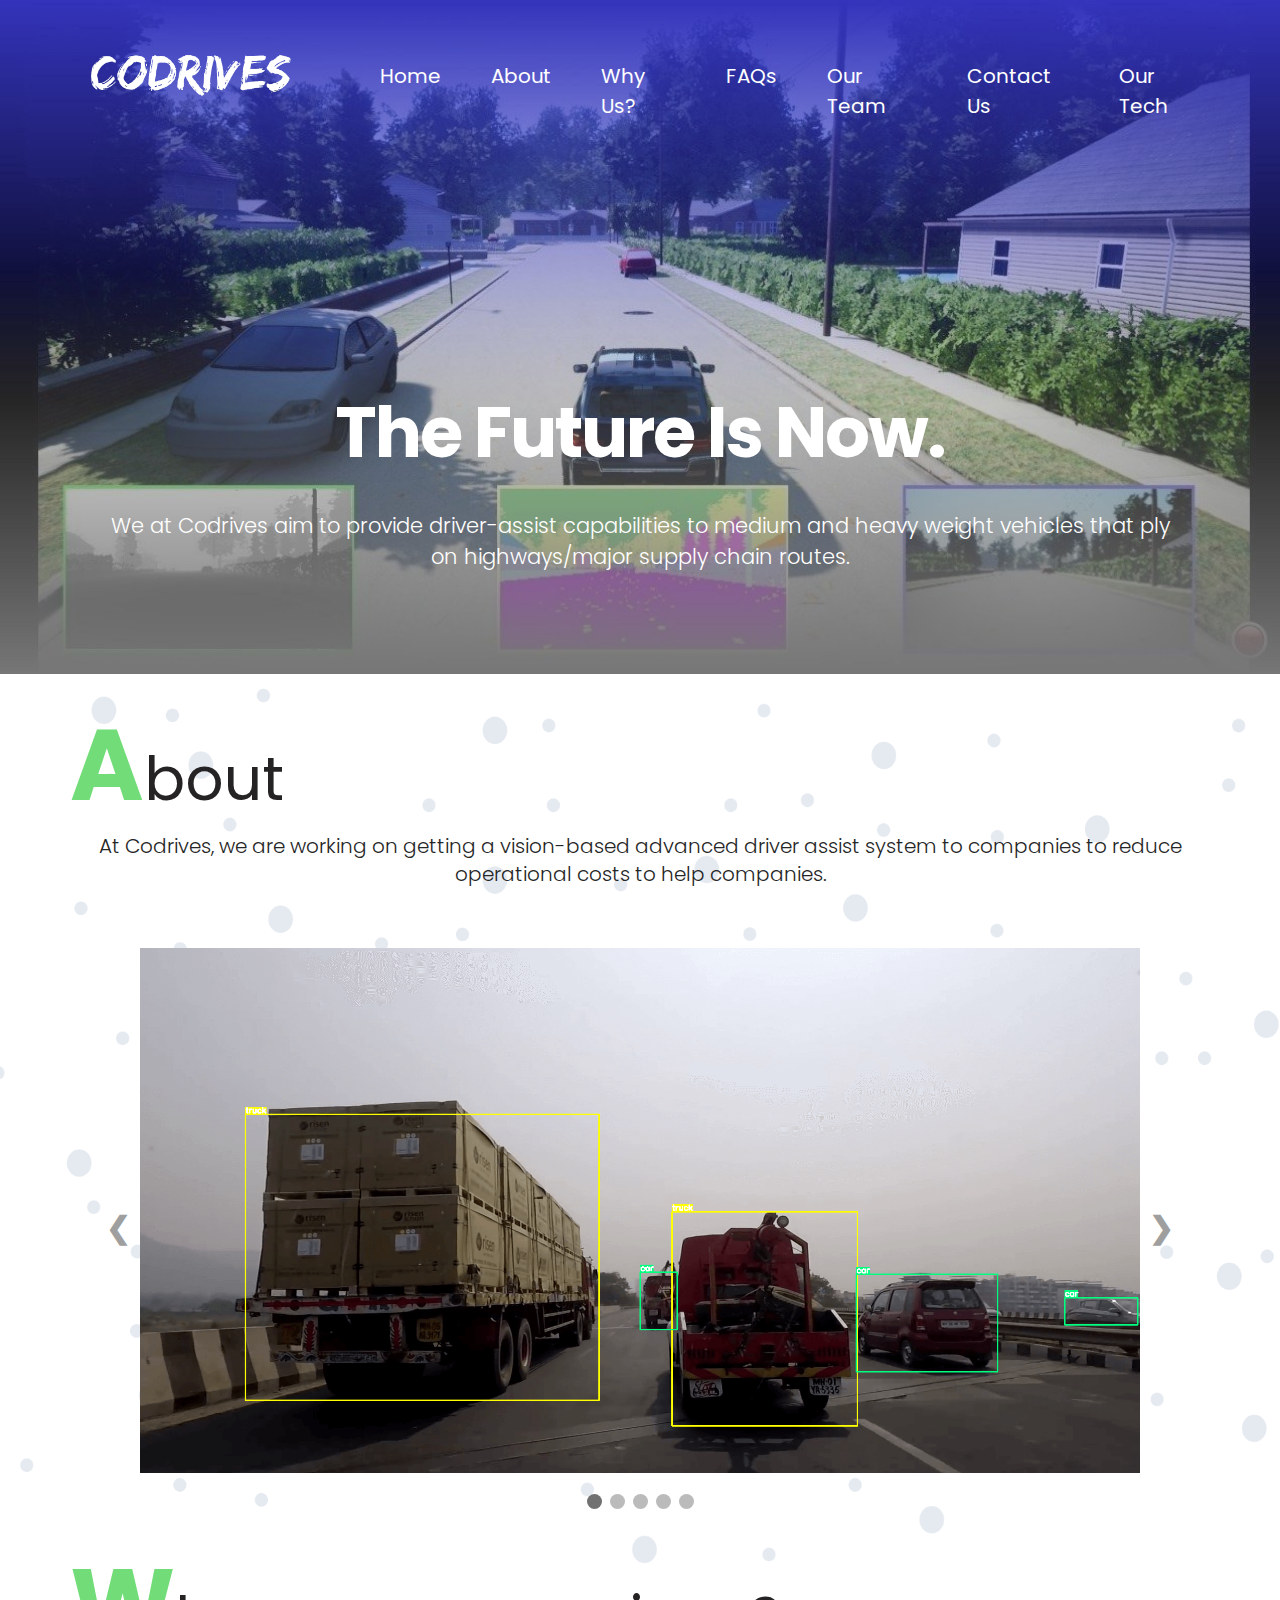
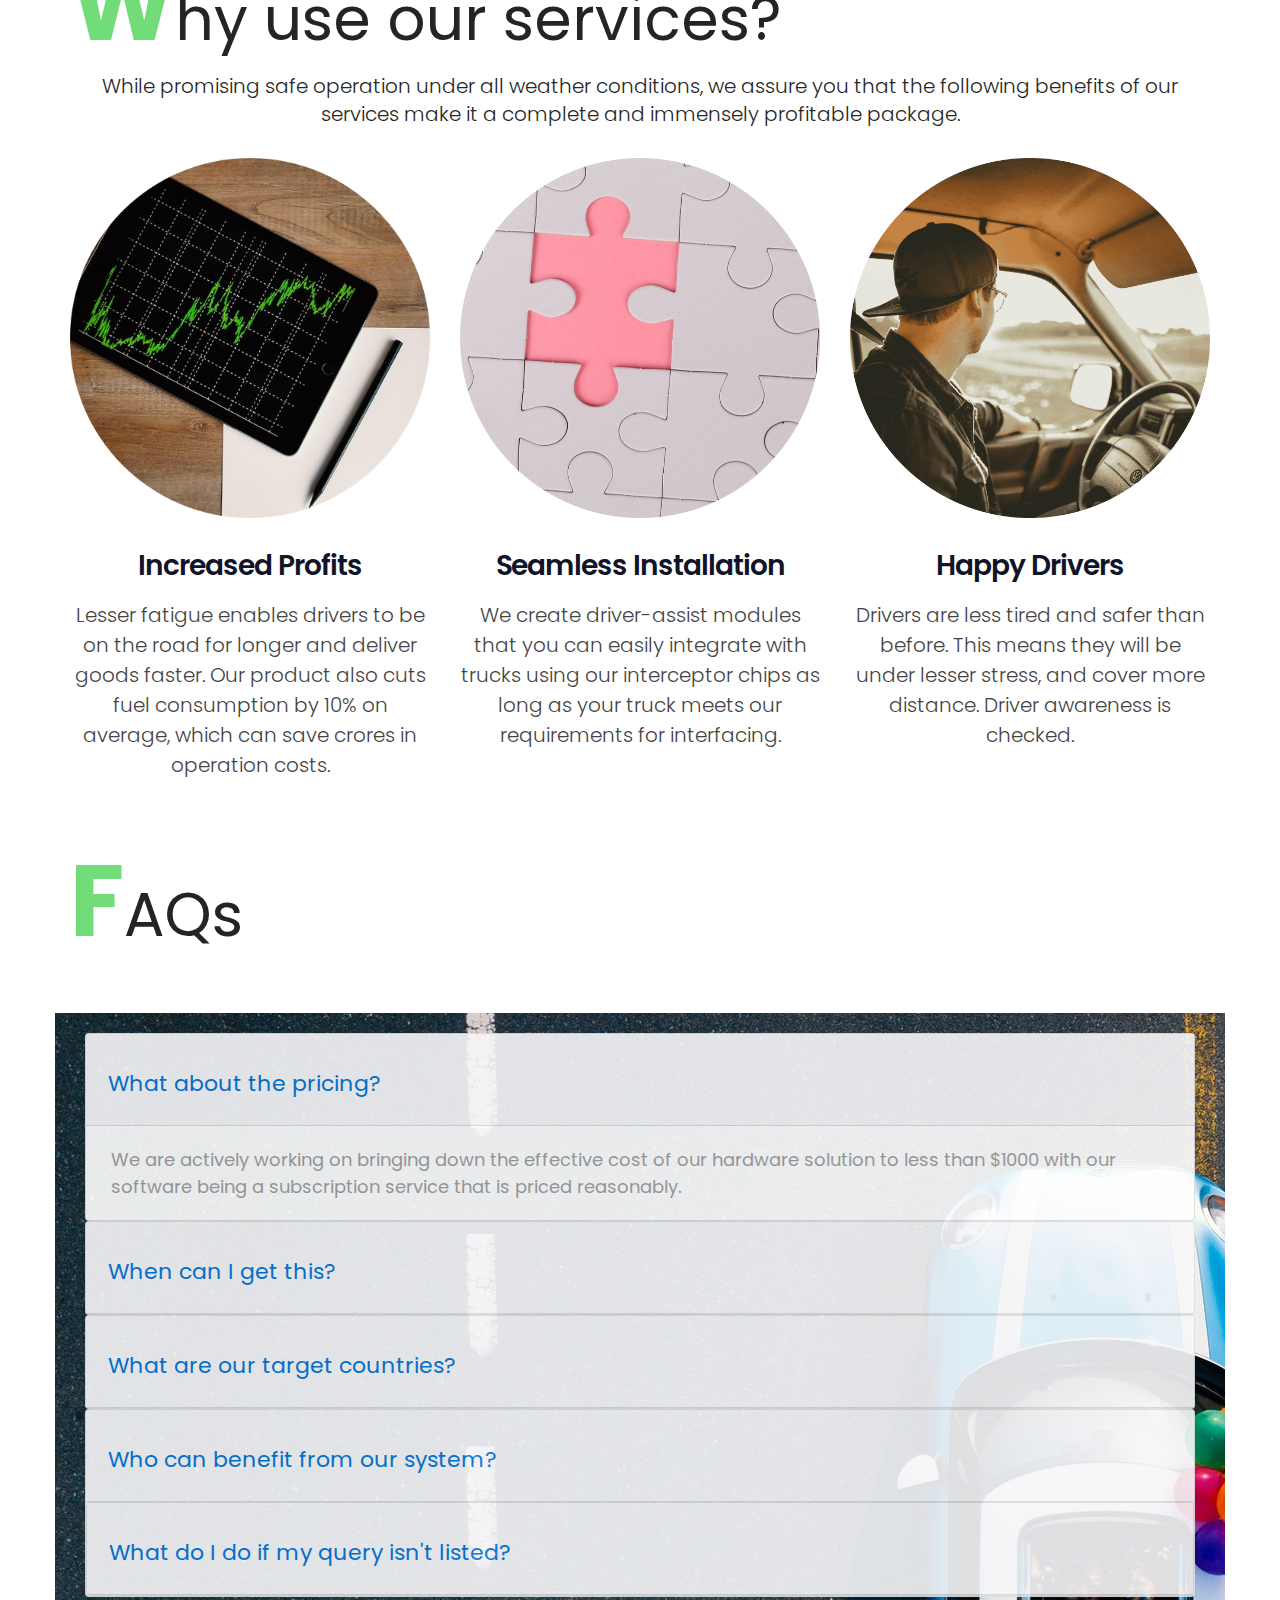
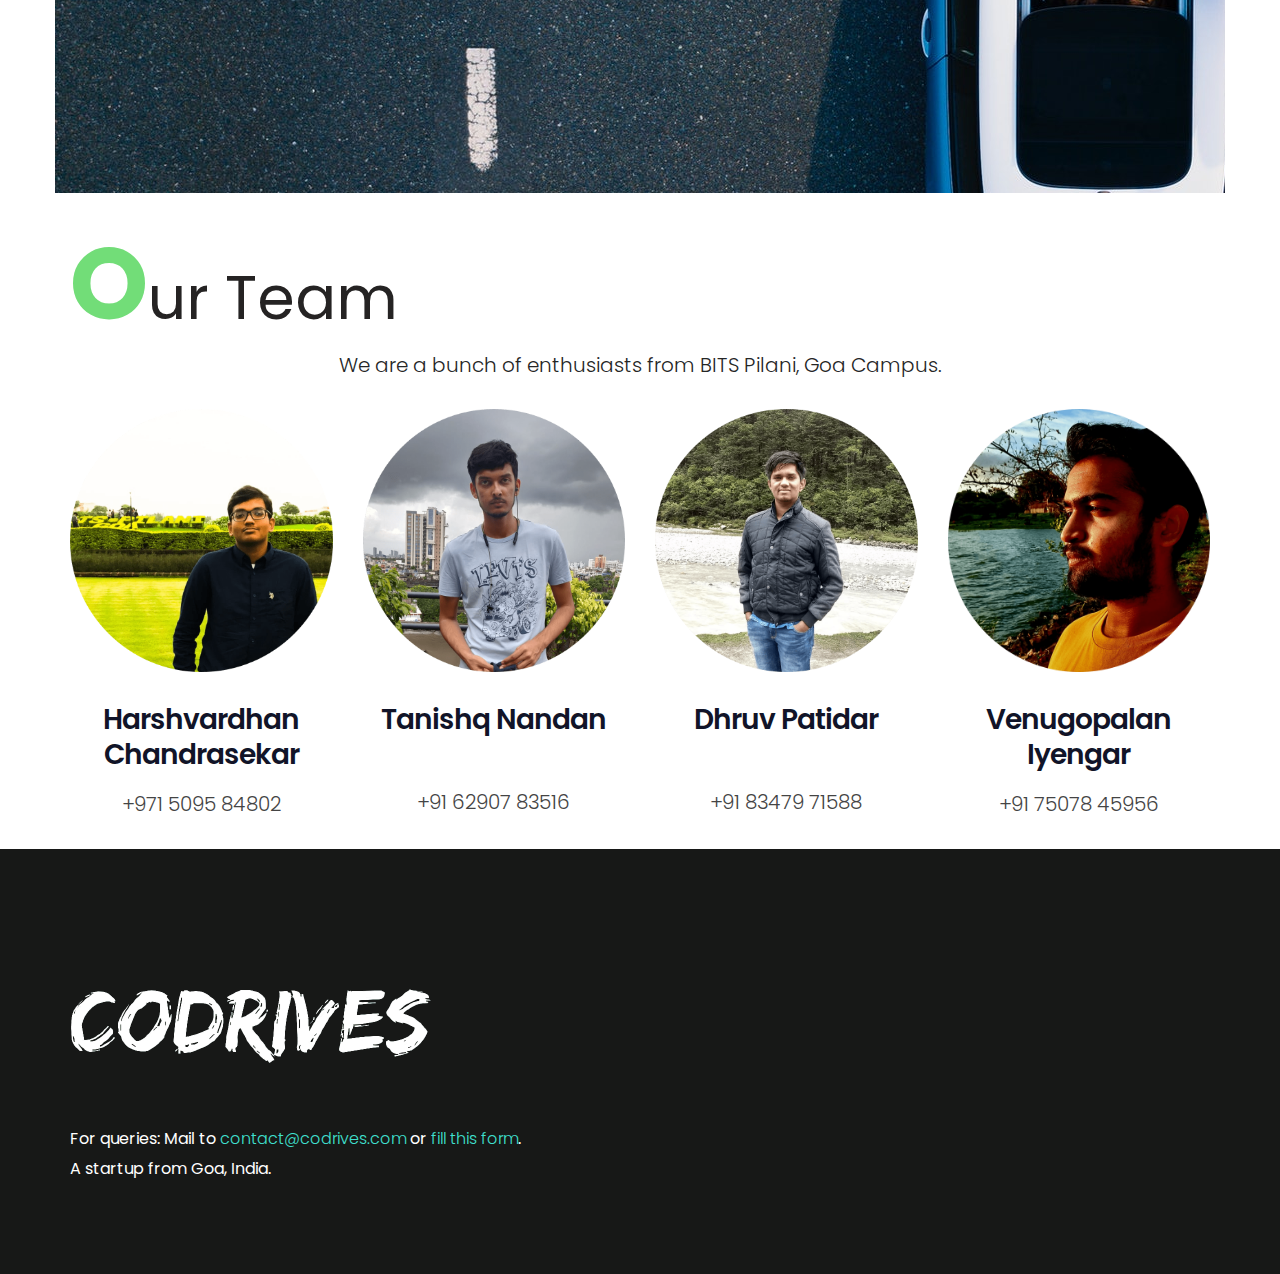
==== commit f4488a59: "Add files via upload" ====
--- a/index.html
+++ b/index.html
@@ -8,9 +8,9 @@
    <meta name="viewport" content="width=device-width, initial-scale=1, shrink-to-fit=no">
    <!-- Site Metas -->
    <title>Codrives : Driver-Assist Solutions</title>
-   <meta name="keywords" content="">
-   <meta name="description" content="">
-   <meta name="author" content="">
+   <meta name="keywords" content="Codrives Driver-Assist Autonomous Driving India">
+   <meta name="description" content="We at Codrives aim to provide driver-assist capabilities to medium and heavy weight vehicles that ply on highways/major supply chain routes. We are from India.">
+   <meta name="author" content="Dhruv Patidar">
 
    <!-- site icon -->
    <!-- Favicon -->
@@ -79,6 +79,9 @@
                                  <li class="nav-item">
                                     <a class="nav-link color-grey-hover" href="index.html#ContactUs">Contact Us</a>
                                  </li>
+                                 <li class="nav-item">
+                                    <a class="nav-link color-aqua-hover" href="tech.html">Our Tech</a>
+                                </li>
                               </ul>
                            </div>
                         </nav>
